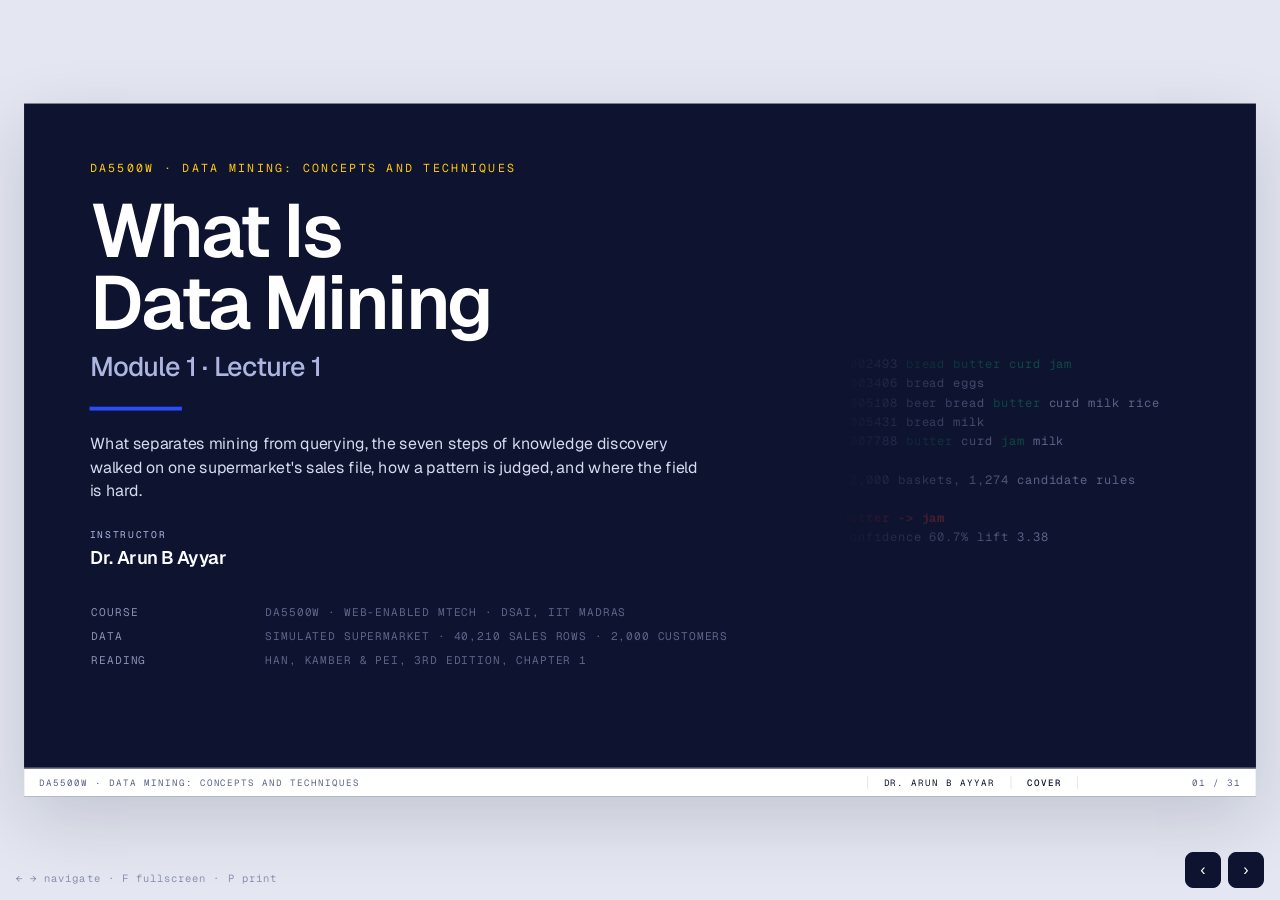
==== module1/module1_lecture1_what_is_data_mining.html @ 48069868 "DA5500W course site: landing page and Module 1 Lecture 1 (What is data mining)" ====
<!DOCTYPE html>
<html lang="en">
<head>
<meta charset="utf-8"/>
<meta name="viewport" content="width=device-width, initial-scale=1"/>
<title>DA5500W M1 L1: What Is Data Mining</title>
<link rel="preconnect" href="https://fonts.googleapis.com"/>
<link rel="preconnect" href="https://fonts.gstatic.com" crossorigin/>
<link href="https://fonts.googleapis.com/css2?family=Geist:wght@300..800&family=Geist+Mono:wght@400..700&display=swap" rel="stylesheet"/>
<style>
:root{
  --paper:#FFFFFF; --card:#FFFFFF; --ink:#0E1330; --soft:#5D6488;
  --line:#CED3E6; --hair:#E2E5F0; --surround:#E4E7F1;
  --code-bg:#0E1330; --code-ink:#D9E4E9;
  --t-cls:#2B4BFF; --t-qnt:#9B2C7E; --t-grp:#0E7A55; --t-anc:#A87900;
  --t-asr:#E8382D; --t-alt:#4B5A87; --t-dot:#6A4CA8; --t-ref:#0E7A55;
  --sw:1280px; --sh:720px;
  --mono:"JetBrains Mono",ui-monospace,SFMono-Regular,Menlo,Consolas,monospace;
  --disp:"Bricolage Grotesque","Public Sans",system-ui,sans-serif;
  --body:"Public Sans",system-ui,-apple-system,Segoe UI,sans-serif;
}
*{box-sizing:border-box;margin:0;padding:0}
/* ligatures OFF: a deck full of ->, =>, != and <= must show them as typed */
*,*::before,*::after{font-variant-ligatures:none;
  font-feature-settings:"liga" 0,"clig" 0,"calt" 0,"dlig" 0}
html,body{height:100%;background:var(--surround);overflow:hidden;
  font-family:var(--body);color:var(--ink);-webkit-font-smoothing:antialiased}
#stage{position:absolute;inset:0;display:flex;align-items:center;justify-content:center}
#deck{width:var(--sw);height:var(--sh);position:relative;transform-origin:center center;
  box-shadow:0 20px 70px rgba(0,0,0,.5)}
.slide{position:absolute;inset:0;background:var(--paper);padding:44px 58px 62px;
  display:none;flex-direction:column}
.slide.on{display:flex}
@media (prefers-reduced-motion:no-preference){
  .slide.on{animation:fi .22s ease}
  @keyframes fi{from{opacity:0;transform:translateY(4px)}to{opacity:1;transform:none}}
}
/* ---------- headings ---------- */
.eyebrow{font-family:var(--mono);font-size:11px;font-weight:500;letter-spacing:.17em;
  text-transform:uppercase;color:var(--soft);margin-bottom:9px;display:flex;gap:10px;align-items:center}
.eyebrow::after{content:"";flex:1;height:1px;background:var(--line)}
h1.t{font-family:var(--disp);font-weight:700;font-size:34px;line-height:1.1;
  letter-spacing:-.018em;margin-bottom:4px}
h1.t.sm{font-size:29px}
h1.t small{display:block;font-family:var(--body);font-weight:400;font-size:15px;
  color:var(--soft);letter-spacing:0;margin-top:6px;line-height:1.42}
h1.t small.tight{font-size:13.5px;line-height:1.4}
h2.s{font-family:var(--disp);font-weight:700;font-size:16px;letter-spacing:-.005em;margin-bottom:7px}
h2.s.xs{font-size:14px;margin-bottom:5px}
.body{font-size:14.5px;line-height:1.5}
.wrap{flex:1;min-height:0;margin-top:14px;display:flex;flex-direction:column;gap:12px}
.cols{display:grid;grid-template-columns:1fr 1fr;gap:20px;flex:1;min-height:0}
.cols.w6040{grid-template-columns:1.5fr 1fr}
.cols.w4060{grid-template-columns:1fr 1.5fr}
.cols.w7030{grid-template-columns:2.2fr 1fr}
.cols.w3070{grid-template-columns:1fr 2.2fr}
.cols3{display:grid;grid-template-columns:repeat(3,1fr);gap:14px}
.cols4{display:grid;grid-template-columns:repeat(4,1fr);gap:11px}
.colstack{display:flex;flex-direction:column;gap:10px;min-height:0}
ul.b{list-style:none;font-size:14px;line-height:1.46}
ul.b li{position:relative;padding-left:15px;margin-bottom:8px}
ul.b li::before{content:"";position:absolute;left:0;top:8px;width:6px;height:6px;
  background:var(--line);border:1px solid var(--soft)}
ul.b li strong{font-weight:600}
ul.b.sm{font-size:12.6px;line-height:1.44}
ul.b.sm li{margin-bottom:6px;padding-left:13px}
ul.b.sm li::before{top:7px;width:5px;height:5px}
ol.n{list-style:none;counter-reset:st;font-size:13px;line-height:1.45}
ol.n li{position:relative;padding-left:26px;margin-bottom:9px;counter-increment:st}
ol.n li::before{content:counter(st);position:absolute;left:0;top:1px;width:18px;height:18px;
  background:var(--ink);color:#fff;font-family:var(--mono);font-size:10px;
  display:flex;align-items:center;justify-content:center;border-radius:2px}
/* ---------- code ---------- */
pre.code{background:var(--code-bg);color:var(--code-ink);font-family:var(--mono);
  font-size:12.5px;line-height:1.55;padding:12px 14px;overflow:hidden;
  border-left:3px solid #2B4BFF;white-space:pre;tab-size:4}
pre.code.sm{font-size:11.5px;line-height:1.5}
pre.code.xs{font-size:10.5px;line-height:1.45}
pre.code.xxs{font-size:9.6px;line-height:1.4}
.out{background:var(--card);border:1px solid var(--hair);border-left:3px solid #8A90B0;
  font-family:var(--mono);font-size:11.5px;line-height:1.5;padding:10px 13px;
  white-space:pre;overflow:hidden;color:#1A2152}
.out.xs{font-size:10.3px;line-height:1.42}
.out.xxs{font-size:9.5px;line-height:1.38}
.outlbl{font-family:var(--mono);font-size:9.5px;letter-spacing:.15em;text-transform:uppercase;
  color:var(--soft);margin-bottom:4px}
/* text-transform:none is load-bearing — .outlbl and .eyebrow are uppercase,
   and an uppercased code token is a different token */
code.k{font-family:var(--mono);font-size:.94em;background:var(--card);
  border:1px solid var(--hair);padding:1px 5px;border-radius:2px;white-space:nowrap;
  text-transform:none}
/* python token colours, dark ground */
pre.code .py-kw{color:#8FB8FF}
pre.code .py-str{color:#B7E39B}
pre.code .py-cm{color:#6F8896;font-style:italic}
pre.code .py-fn{color:#F0C46B}
pre.code .py-num{color:#F58ACE}
pre.code .py-bi{color:#C0A6F5}
/* http token colours */
pre.code .h-mth{color:#F0C46B;font-weight:700}
pre.code .h-url{color:#E9F2F6}
pre.code .h-hdr{color:#6FB6F0}
pre.code .h-val{color:#B7E39B}
pre.code .h-ok{color:#55D6A2;font-weight:700}
pre.code .h-bad{color:#FF9090;font-weight:700}
pre.code .h-dim{color:#6F8896}
/* json token colours */
pre.code .j-key{color:#6FB6F0}
pre.code .j-str{color:#B7E39B}
pre.code .j-num{color:#F58ACE}
pre.code .j-pun{color:#8CA3AF}
/* light-ground variants for .out blocks */
.out .h-hdr{color:#2B4BFF;font-weight:500}
.out .h-ok{color:#0E7A55;font-weight:700}
.out .h-bad{color:#E8382D;font-weight:700}
.out .h-dim{color:#8A90B0}
.out .j-key{color:#2B4BFF}
.out .j-str{color:#0E7A55}
.out .j-num{color:#9B2C7E}
/* ---------- tables ---------- */
table.d{width:100%;border-collapse:collapse;font-size:12.5px;background:var(--card)}
table.d th,table.d td{border:1px solid var(--hair);padding:5.5px 9px;text-align:left;vertical-align:top}
table.d th{background:var(--ink);color:#fff;font-weight:600;font-size:10.5px;
  letter-spacing:.1em;text-transform:uppercase}
table.d td:first-child{font-family:var(--mono);white-space:nowrap}
table.d th.m,table.d td.m{font-family:var(--mono);text-align:right;white-space:nowrap}
table.d.sm{font-size:11.5px}
table.d.sm th,table.d.sm td{padding:4px 8px}
table.d.xs{font-size:10.6px}
table.d.xs th,table.d.xs td{padding:3.5px 7px}
table.d tr.hl td{background:#FDE9E7}
table.d.tight th,table.d.tight td{padding:2.4px 7px}
table.d.tight th{text-transform:none}
table.d.tight tr.tot td{font-weight:700}

table.d tr.ok td{background:#F3FBF7}
table.d tr.wr td{background:#FFF6D1}
table.d.free td:first-child{white-space:normal;font-family:var(--body)}
table.d td.m{font-family:var(--mono)}
table.d td.o{font-family:var(--mono);font-size:10.8px;color:#1A2152;white-space:nowrap}
table.d td.c{text-align:center;font-family:var(--mono)}
/* ---------- cards & callouts ---------- */
.card{background:var(--card);border:1px solid var(--hair);border-top:3px solid var(--ink);
  padding:11px 13px}
.card h3{font-family:var(--disp);font-size:14.5px;font-weight:700;margin-bottom:5px}
.card h3 .num{font-family:var(--mono);font-size:11px;color:var(--soft);margin-right:7px}
.card p{font-size:12.5px;line-height:1.45;color:#1A2152}
.card.sm{padding:9px 11px}
.card.sm h3{font-size:13px}
.card.sm p{font-size:11.6px;line-height:1.42}
.card.b{border-top-color:var(--t-cls)}
.card.g{border-top-color:var(--t-grp)}
.card.r{border-top-color:var(--t-asr)}
.card.o{border-top-color:var(--t-anc)}
.card.p{border-top-color:var(--t-qnt)}
.callout{background:var(--card);border:1px solid var(--hair);border-left:4px solid var(--t-cls);
  padding:10px 14px;font-size:13.5px;line-height:1.46}
.callout.sm{font-size:12.3px;padding:8px 12px;line-height:1.44}
.callout.warn{border-left-color:var(--t-anc);background:#FFF6D1}
.callout.bad{border-left-color:var(--t-asr);background:#FDE9E7}
.callout.good{border-left-color:var(--t-grp);background:#F3FBF7}
.callout b{font-weight:700}
.tag{display:inline-block;font-family:var(--mono);font-size:9.5px;letter-spacing:.13em;
  text-transform:uppercase;padding:2px 7px;border:1px solid currentColor;border-radius:2px;
  vertical-align:2px;margin-right:7px}
.tag.r{color:var(--t-asr)}.tag.g{color:var(--t-grp)}.tag.b{color:var(--t-cls)}
.tag.o{color:var(--t-anc)}.tag.p{color:var(--t-qnt)}
.jsbadge{font-family:var(--mono);font-size:9px;letter-spacing:.12em;text-transform:uppercase;
  background:var(--t-anc);color:#fff;padding:2px 6px;border-radius:2px}
.hit{background:#BFE3F2;border-radius:2px;padding:1px 0;
  box-shadow:0 1px 0 #12556F inset,0 -2px 0 #12556F inset}
.hit.bad{background:#F8D3D7;box-shadow:0 1px 0 #E8382D inset,0 -2px 0 #E8382D inset}
.hit.wrn{background:#FFF6D1;box-shadow:0 1px 0 #A87900 inset,0 -2px 0 #A87900 inset}
/* ---------- the route ladder (recurs in all four lectures) ---------- */
.ladder{display:grid;grid-template-columns:38px 1fr;gap:0 12px}
.ladder .rung{display:contents}
.ladder .num{font-family:var(--mono);font-size:11px;color:#fff;background:var(--soft);
  display:flex;align-items:center;justify-content:center;height:100%;border-radius:2px}
.ladder .num.on{background:var(--t-asr)}
.ladder .txt{background:var(--card);border:1px solid var(--hair);padding:8px 12px;margin-bottom:8px}
.ladder .txt.on{border-left:3px solid var(--t-asr);background:#FDE9E7}
.ladder .txt h4{font-family:var(--disp);font-size:13.5px;font-weight:700;margin-bottom:2px}
.ladder .txt p{font-size:11.8px;line-height:1.42;color:#1A2152}
/* ---------- motivation rows ---------- */
.mrow{display:grid;grid-template-columns:118px 1fr 250px;gap:13px;align-items:center;
  background:var(--card);border:1px solid var(--hair);border-left:3px solid var(--line);
  padding:9px 13px}
.mrow>.k{font-family:var(--mono);font-size:9.5px;letter-spacing:.13em;text-transform:uppercase;
  color:var(--soft);line-height:1.5}
.mrow>.v{font-family:var(--mono);font-size:10.4px;line-height:1.55;white-space:pre;
  overflow:hidden;color:#1A2152}
.mrow>.n{font-size:11.6px;line-height:1.4;color:#1A2152;border-left:1px solid var(--hair);
  padding-left:13px;align-self:stretch;display:grid;align-content:center}
.mrow>.n b{font-weight:700;color:var(--ink)}
/* ---------- request/response wire diagram ---------- */
.wire{display:grid;grid-template-columns:1fr 96px 1fr;align-items:center;gap:0}
.wire .box{background:var(--card);border:1px solid var(--hair);border-top:3px solid var(--ink);
  padding:10px 13px}
.wire .box h4{font-family:var(--disp);font-size:13px;font-weight:700;margin-bottom:4px}
.wire .arrows{display:flex;flex-direction:column;gap:16px;padding:0 6px}
.wire .ar{position:relative;height:2px;background:var(--t-cls)}
.wire .ar::after{content:"";position:absolute;right:-1px;top:-4px;border-left:8px solid var(--t-cls);
  border-top:5px solid transparent;border-bottom:5px solid transparent}
.wire .ar.back{background:var(--t-grp)}
.wire .ar.back::after{right:auto;left:-1px;border-left:none;border-right:8px solid var(--t-grp)}
.wire .ar b{position:absolute;left:50%;top:-17px;transform:translateX(-50%);
  font-family:var(--mono);font-size:9px;letter-spacing:.12em;text-transform:uppercase;
  color:var(--soft);white-space:nowrap;background:var(--paper);padding:0 5px}
/* ---------- widget: request inspector ---------- */
.insp{display:grid;grid-template-columns:250px 1fr;gap:14px;flex:1;min-height:0}
.insp .ctl{display:flex;flex-direction:column;gap:7px;min-height:0;overflow:auto}
.insp .ctl .hdr{font-family:var(--mono);font-size:9.5px;letter-spacing:.14em;
  text-transform:uppercase;color:var(--soft);margin-top:4px}
.tgl{display:flex;align-items:flex-start;gap:8px;background:var(--card);border:1px solid var(--hair);
  padding:6px 9px;cursor:pointer;font-size:11.5px;line-height:1.35}
.tgl:hover{background:#E8ECFF}
.tgl input{margin-top:2px;accent-color:var(--t-cls);flex:none}
.tgl b{font-family:var(--mono);font-size:11px;font-weight:500;display:block}
.tgl i{font-style:normal;color:var(--soft);font-size:10.4px;display:block;line-height:1.3}
.tgl.on{border-left:3px solid var(--t-grp)}
.insp .res{display:flex;flex-direction:column;gap:9px;min-height:0}
#wire{flex:none}
#verdict{flex:none;background:var(--card);border:1px solid var(--hair);
  border-left:4px solid var(--soft);padding:11px 14px;font-size:12.6px;line-height:1.46}
#verdict.ok{border-left-color:var(--t-grp);background:#F3FBF7}
#verdict.bad{border-left-color:var(--t-asr);background:#FDE9E7}
#verdict .st{font-family:var(--mono);font-size:22px;font-weight:700;letter-spacing:-.01em;
  display:block;margin-bottom:5px}
#verdict.ok .st{color:var(--t-grp)}
#verdict.bad .st{color:var(--t-asr)}
#verdict .why{color:#1A2152}
#verdict .why em{font-style:normal;font-family:var(--mono);font-size:11.6px;color:var(--ink)}
/* ---------- cover ---------- */
.cover{justify-content:center;padding:0 68px 70px}
.cover .kicker{font-family:var(--mono);font-size:12px;letter-spacing:.22em;text-transform:uppercase;
  color:var(--t-asr);margin-bottom:20px}
.cover h1{font-family:var(--disp);font-weight:800;font-size:78px;line-height:.96;
  letter-spacing:-.035em}
.cover .pt{font-family:var(--disp);font-weight:700;font-size:28px;color:var(--soft);
  letter-spacing:-.02em;margin-top:10px}
.cover .rule{width:96px;height:4px;background:var(--ink);margin:24px 0 22px}
.cover .sub{font-size:16.5px;color:#1A2152;max-width:640px;line-height:1.5}
.cover .by{margin-top:26px;font-family:var(--disp);font-weight:700;font-size:19px;
  color:var(--ink);letter-spacing:-.01em}
.cover .by span{display:block;font-family:var(--mono);font-size:10px;font-weight:400;
  letter-spacing:.2em;text-transform:uppercase;color:#8A90B0;margin-bottom:5px}
.meta{margin-top:30px;font-family:var(--mono);font-size:11.5px;color:var(--soft)}
.meta td{padding:4px 40px 4px 0;text-transform:uppercase;letter-spacing:.1em}
.meta td:first-child{color:#8A90B0}
.coverpat{position:absolute;right:0;top:0;bottom:0;width:430px;overflow:hidden;
  display:flex;flex-direction:column;justify-content:center;gap:3px;opacity:.45;
  -webkit-mask-image:linear-gradient(90deg,transparent,#000 45%);
  mask-image:linear-gradient(90deg,transparent,#000 45%)}
.coverpat div{font-family:var(--mono);font-size:12.5px;white-space:nowrap;letter-spacing:.02em}
.coverpat .h-mth{color:var(--t-anc);font-weight:700}
.coverpat .h-hdr{color:var(--t-cls)}
.coverpat .h-val{color:var(--t-grp)}
.coverpat .h-bad{color:var(--t-asr);font-weight:700}
.coverpat .h-dim{color:#9AA3CC}
/* ---------- embedded demo ---------- */
.demo-frame{flex:1;width:100%;min-height:0;display:block;border:1px solid var(--line);
  background:var(--paper)}
.demo-link{font-family:var(--mono);font-size:10.5px;letter-spacing:.06em;color:var(--t-cls);
  text-decoration:none;border-bottom:1px solid currentColor;margin-left:8px;white-space:nowrap}
/* ---------- rail ---------- */
.rail{position:absolute;left:0;right:0;bottom:0;height:30px;background:var(--card);
  border-top:1.5px solid var(--ink);display:flex;align-items:center;
  font-family:var(--mono);font-size:9.5px;letter-spacing:.13em;text-transform:uppercase;
  color:var(--soft)}
.rail .a{padding:0 16px;flex:1}
.rail .n{padding:0 16px;border-left:1px solid var(--hair);color:var(--ink);white-space:nowrap}
.rail .b{padding:0 16px;border-left:1px solid var(--hair);color:var(--ink);font-weight:500;
  max-width:340px;overflow:hidden;white-space:nowrap;text-overflow:ellipsis}
.rail .c{padding:0 16px;border-left:1px solid var(--hair);width:186px;text-align:right;
  white-space:nowrap}
#pbar{position:absolute;left:0;top:0;height:3px;background:var(--t-asr);z-index:20;transition:width .2s}
/* ---------- nav ---------- */
#nav{position:fixed;right:16px;bottom:12px;display:flex;gap:7px;z-index:40}
#nav button{width:36px;height:36px;border:1px solid #46606E;background:#1B2E39;color:#CFDDE3;
  font-size:16px;cursor:pointer;border-radius:3px}
#nav button:hover{background:#26414F}
#nav button:focus-visible{outline:2px solid #fff;outline-offset:2px}
#hint{position:fixed;left:16px;bottom:15px;color:#6D8593;font-family:var(--mono);
  font-size:10.5px;letter-spacing:.1em;z-index:40}
@media print{
  html,body{background:#fff;overflow:visible}
  #stage{position:static;display:block}
  #deck{width:auto;height:auto;transform:none!important;box-shadow:none}
  .slide{display:flex!important;position:relative;width:1280px;height:720px;page-break-after:always}
  #nav,#hint,#pbar{display:none}
}
</style>
<style>
/* ================= additions for the Data Cleaning series =================
   Vocabulary specific to this module. Everything above is the shared theme,
   copied verbatim from the Data Collection decks.                          */

/* ---------- the spine: symptom -> mechanisms -> what it permits ---------- */
.spine{display:grid;grid-template-columns:150px 1fr 1fr;gap:0 12px;align-items:stretch}
.spine .hd{font-family:var(--mono);font-size:9.3px;letter-spacing:.14em;text-transform:uppercase;
  color:var(--soft);padding-bottom:5px;border-bottom:1px solid var(--line);margin-bottom:8px}
.spine .sym{background:var(--ink);color:#fff;padding:8px 11px;margin-bottom:7px;
  display:flex;flex-direction:column;justify-content:center}
.spine .sym b{font-family:var(--disp);font-size:13.5px;font-weight:700;display:block;line-height:1.15}
.spine .sym i{font-style:normal;font-family:var(--mono);font-size:9px;letter-spacing:.13em;
  text-transform:uppercase;color:#9BB4C0;margin-top:3px}
.spine .mid,.spine .rgt{background:var(--card);border:1px solid var(--hair);padding:8px 11px;
  margin-bottom:7px;font-size:11.7px;line-height:1.4;color:#1A2152;display:flex;align-items:center}
.spine .rgt{border-left:3px solid var(--t-grp)}
.spine .mid{border-left:3px solid var(--t-anc)}
.spine .now .sym{background:var(--t-asr)}
.spine .now .mid,.spine .now .rgt{background:#FDE9E7}
.spine b.q{font-weight:700;color:var(--ink)}

/* ---------- three-mechanism cards ---------- */
.mech{display:grid;grid-template-columns:repeat(3,1fr);gap:13px;flex:1;min-height:0}
.mech .m{background:var(--card);border:1px solid var(--hair);border-top:3px solid var(--ink);
  padding:11px 13px;display:flex;flex-direction:column;gap:7px;min-height:0}
.mech .m.a{border-top-color:var(--t-grp)}
.mech .m.b{border-top-color:var(--t-anc)}
.mech .m.c{border-top-color:var(--t-asr)}
.mech .m h3{font-family:var(--disp);font-size:15px;font-weight:700;line-height:1.1}
.mech .m h3 span{display:block;font-family:var(--mono);font-size:9.2px;font-weight:400;
  letter-spacing:.13em;text-transform:uppercase;color:var(--soft);margin-bottom:3px}
.mech .m .def{font-size:12.2px;line-height:1.42;color:#1A2152}
.mech .m .def b{font-weight:700;color:var(--ink)}
.mech .m .ex{font-size:11.4px;line-height:1.4;color:var(--soft);border-top:1px solid var(--hair);
  padding-top:6px;margin-top:auto}
.mech .m .ex b{font-family:var(--mono);font-size:9px;letter-spacing:.13em;text-transform:uppercase;
  color:var(--soft);display:block;margin-bottom:3px}

/* ---------- figures (inline SVG, no image files) ---------- */
.fig{background:var(--card);border:1px solid var(--hair);padding:10px 12px 8px;
  display:flex;flex-direction:column;min-height:0}
.fig .cap{font-family:var(--mono);font-size:9.3px;letter-spacing:.12em;text-transform:uppercase;
  color:var(--soft);margin-bottom:7px}
.fig .rd{font-size:11.6px;line-height:1.4;color:#1A2152;margin-top:7px;
  border-top:1px solid var(--hair);padding-top:6px}
.fig .rd b{font-weight:700;color:var(--ink)}
.fig svg{display:block;max-height:100%}
.fig .rd{margin-top:auto}

/* ---------- the cleaning log ---------- */
table.log{width:100%;border-collapse:collapse;font-size:11.6px;background:var(--card)}
table.log th,table.log td{border:1px solid var(--hair);padding:5px 9px;text-align:left;
  vertical-align:top;line-height:1.38}
table.log th{background:var(--ink);color:#fff;font-weight:600;font-size:10px;
  letter-spacing:.1em;text-transform:uppercase}
table.log td:nth-child(1){font-family:var(--mono);font-size:10.6px;white-space:nowrap;color:#1A2152}
table.log td:nth-child(4){font-style:italic;color:var(--soft)}
table.log td.n{font-family:var(--mono);text-align:right;white-space:nowrap}

/* ---------- the missingness lab (slides 6, 23 and 35) ---------- */
.lab{display:grid;grid-template-columns:1.62fr 1fr;gap:15px;flex:1;min-height:0}
.lab .plot{background:var(--card);border:1px solid var(--hair);padding:9px 11px 7px;
  display:flex;flex-direction:column;min-height:0}
.lab .plot svg{flex:1;min-height:0;display:block}
.plotnote{font-size:10.6px;color:var(--soft);line-height:1.35;margin-top:5px;
  border-top:1px solid var(--hair);padding-top:5px}
.plotnote b{color:var(--ink)}
.seg{display:flex;gap:6px;flex:none;margin-bottom:7px}
.seg button{font-family:var(--mono);font-size:11px;letter-spacing:.09em;padding:5px 13px;
  border:1px solid var(--line);background:var(--paper);color:var(--soft);cursor:pointer;
  border-radius:2px;transition:background .15s,color .15s,border-color .15s}
.seg button:hover{background:#E2EBF0;color:var(--ink)}
.seg button.on{background:var(--ink);color:#fff;border-color:var(--ink);font-weight:700}
.seg button.alt{margin-left:auto;font-size:10.4px;letter-spacing:.12em}
.seg button:focus-visible{outline:2px solid var(--t-cls);outline-offset:1px}
.meanbox{background:var(--card);border:1px solid var(--hair);padding:8px 10px;flex:none}
.meanbox svg{display:block;width:100%}
.pt{transition:fill .28s ease,stroke .28s ease,opacity .28s ease}
g.knobpt{transition:transform .45s cubic-bezier(.4,0,.2,1)}
@media (prefers-reduced-motion:reduce){g.knobpt{transition:none}}

/* ---------- fill: let a short column spread over the stage instead of
   piling its cards at the top. Cards grow and centre their own text; callouts,
   tables and code keep their natural height.                                 */
.colstack.fill{gap:12px}
.colstack.fill > .card{flex:1 1 0;display:flex;flex-direction:column;justify-content:center}
.colstack.fill > .callout,.colstack.fill > table,.colstack.fill > pre,
.colstack.fill > .out,.colstack.fill > .outlbl,.colstack.fill > h2{flex:0 0 auto}

/* ---------- roomy: table-dominant slides that would otherwise underfill ---------- */
table.d.roomy td,table.d.roomy th{padding:19px 10px}
table.d.roomy.tall td,table.d.roomy.tall th{padding:27px 10px}
table.log.roomy td,table.log.roomy th{padding:17px 10px}
.spine.roomy .sym,.spine.roomy .mid,.spine.roomy .rgt{padding:24px 12px;margin-bottom:10px}

/* ---------- cover ornament: a wall of raw cells ---------- */
.coverpat .c-miss{color:var(--t-asr);font-weight:700}
.coverpat .c-val{color:var(--t-grp)}
.coverpat .c-dim{color:#9AA3CC}
.coverpat .c-hdr{color:var(--t-cls);font-weight:700}

/* ---------- intuition-slide reveals: the figure arrives in the order the
   lecturer speaks it, so the picture is not finished before the sentence is. */
@media (prefers-reduced-motion:no-preference){
  .slide.on .fig svg .hi{animation:hifade .55s ease .15s both}
  .slide.on .fig svg .mk{animation:hifade .5s ease both}
  .slide.on .fig svg .mk0{animation-delay:.55s}
  .slide.on .fig svg .mk1{animation-delay:.95s}
  .slide.on .fig svg .drawline{stroke-dasharray:900;stroke-dashoffset:900;
    animation:drawin 1.15s .25s ease-out forwards}
  @keyframes hifade{from{opacity:0}to{opacity:1}}
  @keyframes drawin{to{stroke-dashoffset:0}}
}

.fig .expl{margin-top:auto;padding:12px 16px}
.fig .expl p + p{margin-top:6px}
/* ---------- staged builds: on a slide marked .build, one arrow press
   reveals one more [data-at] piece before the deck moves to the next slide.
   The lecturer speaks a term, then presses once, and that term appears. */
.slide.build [data-at]{opacity:0}
.slide.build [data-at].shown{opacity:1}
@media (prefers-reduced-motion:no-preference){
  .slide.build [data-at]{transition:opacity .34s ease}
}
.bld{position:absolute;right:58px;bottom:38px;display:flex;gap:5px;z-index:3}
.bld i{width:17px;height:3px;background:var(--line);border-radius:2px;display:block;
  transition:background .25s ease}
.bld i.on{background:var(--t-asr)}
</style>

<style>
/* deck additions */
.seg{flex-wrap:wrap}
.seg button{text-transform:none}
.wctl{display:flex;gap:12px;align-items:stretch;flex-wrap:wrap}
.wctl .out{padding:6px 10px}
.wctl label.rg{display:flex;flex-direction:column;justify-content:center;gap:3px;font-family:var(--mono);
  font-size:10px;letter-spacing:.1em;color:var(--soft);min-width:230px}
.wctl label.rg b{color:var(--ink);font-size:12px;letter-spacing:0}
input[type=range]{width:100%;accent-color:#E8382D}
.wbtn{font-family:var(--mono);font-size:11px;padding:5px 16px;border:1px solid var(--ink);background:var(--ink);
  color:#fff;cursor:pointer;border-radius:2px;min-width:74px}
.kv{display:grid;grid-template-columns:repeat(4,1fr);gap:10px}
.kv .lf{font-family:var(--mono);font-size:24px;font-weight:700;padding:8px 12px;background:var(--card);
  border:1px solid var(--hair);border-left:4px solid var(--soft);line-height:1.2}
.kv .lf small{display:block;font-size:10px;letter-spacing:.1em;text-transform:uppercase;color:var(--soft);font-weight:500}
.kv .lf.bad{color:#E8382D;border-left-color:#E8382D}.kv .lf.ok{color:#0E7A55;border-left-color:#0E7A55}
.kv .lf.b{color:#2B4BFF;border-left-color:#2B4BFF}
.kv.k3{grid-template-columns:repeat(3,1fr)}
ul.b.lg{font-size:15px;line-height:1.5}
ul.b.lg li{margin-bottom:11px}
table.d td.r,table.d th.r{text-align:right;font-family:var(--mono);white-space:nowrap}
table.d tr.best td{background:#F3FBF7;font-weight:700}
.cols.nat{flex:none}
.wctl .jsbadge{align-self:center}
.card.big{padding:14px 16px}
.card.big h3{font-size:16.5px;margin-bottom:8px}
.card.big p{font-size:13.6px;line-height:1.55}
.refs{font-size:12.5px;line-height:1.5}
.refs p{margin-bottom:8px;padding-left:16px;text-indent:-16px}

.cols3{display:grid;grid-template-columns:repeat(3,minmax(0,1fr));gap:12px}
.poll{display:flex;flex-direction:column;gap:8px}
.poll .q{display:grid;grid-template-columns:1fr 150px;gap:10px;align-items:stretch}
.poll .q .s{background:var(--card);border:1px solid var(--hair);border-left:4px solid var(--soft);padding:9px 13px;
  font-size:14px;line-height:1.4;border-radius:8px}
.poll .q .s small{display:block;font-size:12px;color:var(--soft);margin-top:3px;min-height:17px}
.poll .q .btns{display:flex;gap:6px}
.poll .q button{flex:1;font-family:var(--mono);font-size:11px;border:1px solid var(--line);background:var(--card);
  cursor:pointer;border-radius:8px;color:var(--ink)}
.poll .q button:hover{border-color:var(--ink)}
.poll .q.right .s{border-left-color:#0E7A55;background:#F3FBF7}
.poll .q.wrong .s{border-left-color:#E8382D;background:#FDE9E7}
.poll .q button.sel{background:var(--ink);color:#fff;border-color:var(--ink)}
#rw-tab table td{vertical-align:top}
#rw-tab{min-height:236px}
.wctl label.rg.nar{min-width:190px;flex:1}
.big3{display:grid;grid-template-columns:repeat(3,1fr);gap:12px}

/* theme: masterclass */
:root{--mono:"Geist Mono",ui-monospace,SFMono-Regular,Menlo,Consolas,monospace;
  --disp:"Geist",system-ui,-apple-system,"Segoe UI",Helvetica,Arial,sans-serif;
  --body:"Geist",system-ui,-apple-system,"Segoe UI",Helvetica,Arial,sans-serif}
body{font-feature-settings:"ss01","liga" 0,"calt" 0}
#deck{box-shadow:0 24px 70px rgba(14,19,48,.16)}
h1.t{font-weight:600;letter-spacing:-.028em}
h2.s{font-weight:600}
.eyebrow{color:#2B4BFF}
.eyebrow::after{background:#E2E5F0}
#pbar{background:#2B4BFF}
.card,.fig,.out{border-radius:8px}
pre.code{border-radius:8px;border-left:0}
/* cover: navy ground, as on the masterclass decks */
.slide.cover{background:#0E1330;color:#fff}
.cover h1{font-weight:600;letter-spacing:-.035em;color:#fff}
.cover .kicker{color:#FFC800}
.cover .pt{color:#AEB6E0;font-weight:500}
.cover .rule{background:#2B4BFF}
.cover .sub{color:#D5D9EE}
.cover .by{color:#fff;font-weight:600}
.cover .by span{color:#AEB6E0}
.coverpat{opacity:.55}
#nav button{background:#0E1330;border-color:#0E1330;color:#fff;border-radius:8px}
#nav button:hover{background:#2B4BFF}
#nav button:focus-visible{outline-color:#2B4BFF}
#hint{color:#8A90B0}
</style>
</head>
<body>
<div id="stage"><div id="deck">
<div id="pbar"></div>

<section class="slide cover" data-sec="Cover">
  <div class="coverpat">
    <div><span class="h-dim">T002493  </span><span class="h-val">bread butter curd jam</span></div>
    <div><span class="h-dim">T003406  bread eggs</span></div>
    <div><span class="h-dim">T005108  beer bread </span><span class="h-val">butter</span><span class="h-dim"> curd milk rice</span></div>
    <div><span class="h-dim">T005431  bread milk</span></div>
    <div><span class="h-dim">T007788  </span><span class="h-val">butter</span><span class="h-dim"> curd </span><span class="h-val">jam</span><span class="h-dim"> milk</span></div>
    <div>&#160;</div>
    <div><span class="h-dim">12,000 baskets, 1,274 candidate rules</span></div>
    <div>&#160;</div>
    <div><span class="h-bad">butter -&gt; jam</span></div>
    <div><span class="h-dim">confidence 60.7%   lift 3.38</span></div>
  </div>
  <div class="kicker">DA5500W &#183; Data Mining: Concepts and Techniques</div>
  <h1>What Is<br/>Data Mining</h1>
  <div class="pt">Module 1 &#183; Lecture 1</div>
  <div class="rule"></div>
  <p class="sub">What separates mining from querying, the seven steps of knowledge discovery walked on one supermarket's
  sales file, how a pattern is judged, and where the field is hard.</p>
  <div class="by"><span>Instructor</span>Dr. Arun B Ayyar</div>
  <table class="meta">
    <tr><td>Course</td><td>DA5500W &#183; Web-enabled MTech &#183; DSAI, IIT Madras</td></tr>
    <tr><td>Data</td><td>simulated supermarket &#183; 40,210 sales rows &#183; 2,000 customers</td></tr>
    <tr><td>Reading</td><td>Han, Kamber &amp; Pei, 3rd edition, chapter 1</td></tr>
  </table>
</section>

<section class="slide" data-sec="Course">
  <div class="eyebrow">Course</div>
  <h1 class="t">Course plan and assessment
    <small>Eight modules follow a data mining project from collecting the data to presenting what was found.</small></h1>
  <div class="wrap" style="zoom:1.5">
<div class="fig"><div class="cap">DA5500W &#183; two lectures a week, online, 90 minutes each</div><svg viewBox="0 0 1120 182" width="100%" preserveAspectRatio="xMidYMin meet" role="img" aria-label="The eight modules of DA5500W"><rect x="0.0" y="0.0" width="271.0" height="84.0" fill="#FFFFFF" stroke="#E2E5F0" stroke-width="1" /><rect x="0.0" y="0.0" width="271.0" height="4.0" fill="#E8382D" stroke="none" stroke-width="1" /><text x="14.0" y="33.0" font-family="Geist Mono,ui-monospace,monospace" font-size="10.5" fill="#E8382D" text-anchor="start" font-weight="600" >module 1</text><text x="14.0" y="53.0" font-family="Geist,system-ui,sans-serif" font-size="14" fill="#0E1330" text-anchor="start" font-weight="700" >Introduction and data types</text><text x="14.0" y="71.0" font-family="Geist Mono,ui-monospace,monospace" font-size="11" fill="#5D6488" text-anchor="start" font-weight="400" >this week</text><rect x="283.0" y="0.0" width="271.0" height="84.0" fill="#FFFFFF" stroke="#E2E5F0" stroke-width="1" /><rect x="283.0" y="0.0" width="271.0" height="4.0" fill="#0E1330" stroke="none" stroke-width="1" /><text x="297.0" y="33.0" font-family="Geist Mono,ui-monospace,monospace" font-size="10.5" fill="#5D6488" text-anchor="start" font-weight="600" >module 2</text><text x="297.0" y="53.0" font-family="Geist,system-ui,sans-serif" font-size="14" fill="#0E1330" text-anchor="start" font-weight="700" >Data scraping and collection</text><text x="297.0" y="71.0" font-family="Geist Mono,ui-monospace,monospace" font-size="11" fill="#5D6488" text-anchor="start" font-weight="400" >APIs, HTML, Selenium</text><rect x="566.0" y="0.0" width="271.0" height="84.0" fill="#FFFFFF" stroke="#E2E5F0" stroke-width="1" /><rect x="566.0" y="0.0" width="271.0" height="4.0" fill="#0E1330" stroke="none" stroke-width="1" /><text x="580.0" y="33.0" font-family="Geist Mono,ui-monospace,monospace" font-size="10.5" fill="#5D6488" text-anchor="start" font-weight="600" >module 3</text><text x="580.0" y="53.0" font-family="Geist,system-ui,sans-serif" font-size="14" fill="#0E1330" text-anchor="start" font-weight="700" >Understanding data</text><text x="580.0" y="71.0" font-family="Geist Mono,ui-monospace,monospace" font-size="11" fill="#5D6488" text-anchor="start" font-weight="400" >statistics and charts</text><rect x="849.0" y="0.0" width="271.0" height="84.0" fill="#FFFFFF" stroke="#E2E5F0" stroke-width="1" /><rect x="849.0" y="0.0" width="271.0" height="4.0" fill="#0E1330" stroke="none" stroke-width="1" /><text x="863.0" y="33.0" font-family="Geist Mono,ui-monospace,monospace" font-size="10.5" fill="#5D6488" text-anchor="start" font-weight="600" >module 4</text><text x="863.0" y="53.0" font-family="Geist,system-ui,sans-serif" font-size="14" fill="#0E1330" text-anchor="start" font-weight="700" >Cleaning and integration</text><text x="863.0" y="71.0" font-family="Geist Mono,ui-monospace,monospace" font-size="11" fill="#5D6488" text-anchor="start" font-weight="400" >missing values, outliers, duplicates</text><rect x="0.0" y="96.0" width="271.0" height="84.0" fill="#FFFFFF" stroke="#E2E5F0" stroke-width="1" /><rect x="0.0" y="96.0" width="271.0" height="4.0" fill="#0E1330" stroke="none" stroke-width="1" /><text x="14.0" y="129.0" font-family="Geist Mono,ui-monospace,monospace" font-size="10.5" fill="#5D6488" text-anchor="start" font-weight="600" >module 5</text><text x="14.0" y="149.0" font-family="Geist,system-ui,sans-serif" font-size="14" fill="#0E1330" text-anchor="start" font-weight="700" >Reduction and transformation</text><text x="14.0" y="167.0" font-family="Geist Mono,ui-monospace,monospace" font-size="11" fill="#5D6488" text-anchor="start" font-weight="400" >PCA, wavelets, normalisation</text><rect x="283.0" y="96.0" width="271.0" height="84.0" fill="#FFFFFF" stroke="#E2E5F0" stroke-width="1" /><rect x="283.0" y="96.0" width="271.0" height="4.0" fill="#0E1330" stroke="none" stroke-width="1" /><text x="297.0" y="129.0" font-family="Geist Mono,ui-monospace,monospace" font-size="10.5" fill="#5D6488" text-anchor="start" font-weight="600" >module 6</text><text x="297.0" y="149.0" font-family="Geist,system-ui,sans-serif" font-size="14" fill="#0E1330" text-anchor="start" font-weight="700" >Advanced visualisation</text><text x="297.0" y="167.0" font-family="Geist Mono,ui-monospace,monospace" font-size="11" fill="#5D6488" text-anchor="start" font-weight="400" >dashboards, perception</text><rect x="566.0" y="96.0" width="271.0" height="84.0" fill="#FFFFFF" stroke="#E2E5F0" stroke-width="1" /><rect x="566.0" y="96.0" width="271.0" height="4.0" fill="#0E1330" stroke="none" stroke-width="1" /><text x="580.0" y="129.0" font-family="Geist Mono,ui-monospace,monospace" font-size="10.5" fill="#5D6488" text-anchor="start" font-weight="600" >module 7</text><text x="580.0" y="149.0" font-family="Geist,system-ui,sans-serif" font-size="14" fill="#0E1330" text-anchor="start" font-weight="700" >Data warehousing and OLAP</text><text x="580.0" y="167.0" font-family="Geist Mono,ui-monospace,monospace" font-size="11" fill="#5D6488" text-anchor="start" font-weight="400" >star schema, data cubes</text><rect x="849.0" y="96.0" width="271.0" height="84.0" fill="#FFFFFF" stroke="#E2E5F0" stroke-width="1" /><rect x="849.0" y="96.0" width="271.0" height="4.0" fill="#0E1330" stroke="none" stroke-width="1" /><text x="863.0" y="129.0" font-family="Geist Mono,ui-monospace,monospace" font-size="10.5" fill="#5D6488" text-anchor="start" font-weight="600" >module 8</text><text x="863.0" y="149.0" font-family="Geist,system-ui,sans-serif" font-size="14" fill="#0E1330" text-anchor="start" font-weight="700" >Clustering and outlier detection</text><text x="863.0" y="167.0" font-family="Geist Mono,ui-monospace,monospace" font-size="11" fill="#5D6488" text-anchor="start" font-weight="400" >and research trends</text></svg></div><div class="kv"><div class="lf "><small>mid-semester exam</small>30</div><div class="lf "><small>end-semester exam</small>40</div><div class="lf "><small>assignments 1, 2 and 3</small>30</div><div class="lf b"><small>total</small>100</div></div><div class="callout sm"><b>Instructors.</b> Dr. Arun B Ayyar and Sam Mathew. The textbook is Han, Kamber and Pei, <i>Data Mining: Concepts and Techniques</i>, 3rd edition.</div>
  </div>
</section>

<section class="slide" data-sec="Definition">
  <div class="eyebrow">Definition &#183; Concept</div>
  <h1 class="t">Concept
    <small>Data mining is the extraction of patterns from large data that are non-trivial, previously unknown and potentially useful.</small></h1>
  <div class="wrap" style="zoom:1.5">
<div class="fig"><div class="cap">the same supermarket file, used two ways</div><svg viewBox="0 0 1120 220" width="100%" preserveAspectRatio="xMidYMin meet" role="img" aria-label="A query answers a stated question; mining returns a pattern that was not asked for by name"><text x="0.0" y="14.0" font-family="Geist Mono,ui-monospace,monospace" font-size="11" fill="#5D6488" text-anchor="start" font-weight="600" >query</text><rect x="0.0" y="24.0" width="300.0" height="70.0" fill="#FFFFFF" stroke="#E2E5F0" stroke-width="1" /><rect x="0.0" y="24.0" width="300.0" height="4.0" fill="#4B5A87" stroke="none" stroke-width="1" /><text x="150.0" y="56.0" font-family="Geist,system-ui,sans-serif" font-size="13.5" fill="#0E1330" text-anchor="middle" font-weight="700" >a question you can write</text><text x="150.0" y="74.0" font-family="Geist Mono,ui-monospace,monospace" font-size="10.5" fill="#5D6488" text-anchor="middle" font-weight="400" >which baskets had butter?</text><line x1="300.0" y1="59.0" x2="390.0" y2="59.0" stroke="#5D6488" stroke-width="1.6" /><path d="M396.0,59.0 L388.0,55.0 L388.0,63.0 z" fill="#5D6488"/><rect x="400.0" y="24.0" width="320.0" height="70.0" fill="#FFFFFF" stroke="#E2E5F0" stroke-width="1" /><rect x="400.0" y="24.0" width="320.0" height="4.0" fill="#4B5A87" stroke="none" stroke-width="1" /><text x="560.0" y="56.0" font-family="Geist,system-ui,sans-serif" font-size="13.5" fill="#0E1330" text-anchor="middle" font-weight="700" >the database looks it up</text><text x="560.0" y="74.0" font-family="Geist Mono,ui-monospace,monospace" font-size="10.5" fill="#5D6488" text-anchor="middle" font-weight="400" >SELECT ... WHERE item = &#x27;butter&#x27;</text><line x1="720.0" y1="59.0" x2="810.0" y2="59.0" stroke="#5D6488" stroke-width="1.6" /><path d="M816.0,59.0 L808.0,55.0 L808.0,63.0 z" fill="#5D6488"/><rect x="820.0" y="24.0" width="300.0" height="70.0" fill="#FFFFFF" stroke="#E2E5F0" stroke-width="1" /><rect x="820.0" y="24.0" width="300.0" height="4.0" fill="#4B5A87" stroke="none" stroke-width="1" /><text x="970.0" y="56.0" font-family="Geist,system-ui,sans-serif" font-size="13.5" fill="#0E1330" text-anchor="middle" font-weight="700" >the answer</text><text x="970.0" y="74.0" font-family="Geist Mono,ui-monospace,monospace" font-size="10.5" fill="#5D6488" text-anchor="middle" font-weight="400" >1,889 baskets</text><text x="0.0" y="134.0" font-family="Geist Mono,ui-monospace,monospace" font-size="11" fill="#E8382D" text-anchor="start" font-weight="600" >mining</text><rect x="0.0" y="144.0" width="300.0" height="70.0" fill="#FFFFFF" stroke="#E2E5F0" stroke-width="1" /><rect x="0.0" y="144.0" width="300.0" height="4.0" fill="#E8382D" stroke="none" stroke-width="1" /><text x="150.0" y="176.0" font-family="Geist,system-ui,sans-serif" font-size="13.5" fill="#0E1330" text-anchor="middle" font-weight="700" >the data</text><text x="150.0" y="194.0" font-family="Geist Mono,ui-monospace,monospace" font-size="10.5" fill="#5D6488" text-anchor="middle" font-weight="400" >12,000 baskets, 14 items</text><line x1="300.0" y1="179.0" x2="390.0" y2="179.0" stroke="#5D6488" stroke-width="1.6" /><path d="M396.0,179.0 L388.0,175.0 L388.0,183.0 z" fill="#5D6488"/><rect x="400.0" y="144.0" width="320.0" height="70.0" fill="#FFFFFF" stroke="#E2E5F0" stroke-width="1" /><rect x="400.0" y="144.0" width="320.0" height="4.0" fill="#E8382D" stroke="none" stroke-width="1" /><text x="560.0" y="176.0" font-family="Geist,system-ui,sans-serif" font-size="13.5" fill="#0E1330" text-anchor="middle" font-weight="700" >a search over patterns</text><text x="560.0" y="194.0" font-family="Geist Mono,ui-monospace,monospace" font-size="10.5" fill="#5D6488" text-anchor="middle" font-weight="400" >1,274 candidate rules scored</text><line x1="720.0" y1="179.0" x2="810.0" y2="179.0" stroke="#5D6488" stroke-width="1.6" /><path d="M816.0,179.0 L808.0,175.0 L808.0,183.0 z" fill="#5D6488"/><rect x="820.0" y="144.0" width="300.0" height="70.0" fill="#FFFFFF" stroke="#E2E5F0" stroke-width="1" /><rect x="820.0" y="144.0" width="300.0" height="4.0" fill="#E8382D" stroke="none" stroke-width="1" /><text x="970.0" y="176.0" font-family="Geist,system-ui,sans-serif" font-size="13.5" fill="#0E1330" text-anchor="middle" font-weight="700" >a pattern</text><text x="970.0" y="194.0" font-family="Geist Mono,ui-monospace,monospace" font-size="10.5" fill="#5D6488" text-anchor="middle" font-weight="400" >butter and jam go together</text></svg></div><div class="cols3"><div class="card sm"><h3>Non-trivial</h3><p>The result needs a search or a model. A look-up or a single sum does not count.</p></div><div class="card sm g"><h3>Previously unknown</h3><p>The pattern was not written into the question. The analyst asked what goes together and did not name butter or jam.</p></div><div class="card sm o"><h3>Potentially useful</h3><p>Somebody can act on it: a shelf plan, a credit decision, a maintenance visit.</p></div></div>
  </div>
</section>

<section class="slide" data-sec="Definition">
  <div class="eyebrow">Definition &#183; Example</div>
  <h1 class="t">Example
    <small>One file of 40,210 sales rows from a simulated supermarket, 1 January to 30 June 2026, read by a query and by a mining run.</small></h1>
  <div class="wrap" style="zoom:1.34">
<div class="outlbl">sales.csv, first six rows: one row per item sold</div><div class="out xs">txn_id     cust_id    date       hour       item       qty        amount   
T006203    C00696     2026-02-21  18         bread      1          40.0     
T010972    C00148     2026-02-24  14         biscuits   1          30.0     
T002004    C00374     2026-04-03  17         curd       1          35.0     
T010355    C01170     2026-02-02  13         milk       1          30.0     
T004165    C00787     2026-04-21  14         butter     1          58.0     
T008354    C01881     2026-04-14  13         bread      1          40.0     </div><div class="cols nat"><div class="colstack"><pre class="code sm">SELECT COUNT(DISTINCT txn_id)
FROM sales
WHERE item = <span class="py-str">&#x27;butter&#x27;</span></pre><div class="outlbl">query result</div><div class="out sm">1889</div><div class="callout sm">The query returns the number that was asked for and stops there.</div></div><div class="colstack"><div class="outlbl">one line of the mining output</div><div class="out sm">butter -&gt; jam
  baskets with butter           1,889
  of those, also with jam       1,146   60.7%
  jam in all 12,000 baskets     2,155   18.0%</div><div class="callout good sm">Jam is in 18.0% of all baskets and in 60.7% of the baskets with butter. The run was asked which items go together and found the pair itself.</div></div></div>
  </div>
</section>

<section class="slide" data-sec="Definition">
  <div class="eyebrow">Definition &#183; Test</div>
  <h1 class="t">Test
    <small>Five activities. Mark each one as mining or not, then compare with the three conditions on the Concept slide.</small></h1>
  <div class="wrap" style="zoom:1.32">
<div class="poll" id="poll"><div class="q" data-a="1" data-why="Mining. A classification model learned from the records."><div class="s">A bank fits a model on 2 million past loans to flag applications likely to default.<small></small></div><div class="btns"><button data-v="1">mining</button><button data-v="0">not mining</button></div></div><div class="q" data-a="0" data-why="Query. The condition was written by the person asking."><div class="s">SELECT name FROM customers WHERE balance &gt; 100000<small></small></div><div class="btns"><button data-v="1">mining</button><button data-v="0">not mining</button></div></div><div class="q" data-a="1" data-why="Mining. An association that was not in the question."><div class="s">A retailer finds that Friday-evening nappy buyers also buy beer.<small></small></div><div class="btns"><button data-v="1">mining</button><button data-v="0">not mining</button></div></div><div class="q" data-a="0" data-why="A summary statistic. One number, defined before looking at the data."><div class="s">A spreadsheet computes the average salary of a department.<small></small></div><div class="btns"><button data-v="1">mining</button><button data-v="0">not mining</button></div></div><div class="q" data-a="1" data-why="Mining. The groups come out of a cluster analysis."><div class="s">A streaming service groups viewers by what they watch and gets 40 groups it had not defined.<small></small></div><div class="btns"><button data-v="1">mining</button><button data-v="0">not mining</button></div></div></div><div class="wctl"><div class="out sm" id="poll-score" style="flex:1;white-space:normal">0 of 5 marked</div><span class="jsbadge">browser JS</span></div>
  </div>
</section>

<section class="slide build" data-sec="KDD">
  <div class="eyebrow">KDD process &#183; Concept</div>
  <h1 class="t">Concept
    <small>Knowledge discovery in databases (KDD) is a seven-step process, and data mining in the narrow sense is its fifth step.</small></h1>
  <div class="wrap" style="zoom:1.5">
<div class="fig"><div class="cap">Han, Kamber &amp; Pei, figure 1.4</div><svg viewBox="0 0 1120 166" width="100%" preserveAspectRatio="xMidYMin meet" role="img" aria-label="The seven steps of the KDD process"><g data-at="1"><rect x="0.0" y="40.0" width="148.0" height="84.0" fill="#FFFFFF" stroke="#E2E5F0" stroke-width="1" /><rect x="0.0" y="40.0" width="148.0" height="4.0" fill="#2B4BFF" stroke="none" stroke-width="1" /><text x="12.0" y="66.0" font-family="Geist Mono,ui-monospace,monospace" font-size="10.5" fill="#5D6488" text-anchor="start" font-weight="600" >step 1</text><text x="12.0" y="87.0" font-family="Geist,system-ui,sans-serif" font-size="14.5" fill="#0E1330" text-anchor="start" font-weight="700" >Cleaning</text><text x="12.0" y="106.0" font-family="Geist Mono,ui-monospace,monospace" font-size="9.3" fill="#5D6488" text-anchor="start" font-weight="400" >remove noise and inconsistent values</text><line x1="148.0" y1="82.0" x2="155.0" y2="82.0" stroke="#5D6488" stroke-width="1.6" /><path d="M161.0,82.0 L153.0,78.0 L153.0,86.0 z" fill="#5D6488"/><rect x="162.0" y="40.0" width="148.0" height="84.0" fill="#FFFFFF" stroke="#E2E5F0" stroke-width="1" /><rect x="162.0" y="40.0" width="148.0" height="4.0" fill="#2B4BFF" stroke="none" stroke-width="1" /><text x="174.0" y="66.0" font-family="Geist Mono,ui-monospace,monospace" font-size="10.5" fill="#5D6488" text-anchor="start" font-weight="600" >step 2</text><text x="174.0" y="87.0" font-family="Geist,system-ui,sans-serif" font-size="14.5" fill="#0E1330" text-anchor="start" font-weight="700" >Integration</text><text x="174.0" y="106.0" font-family="Geist Mono,ui-monospace,monospace" font-size="9.3" fill="#5D6488" text-anchor="start" font-weight="400" >combine the sources</text><line x1="310.0" y1="82.0" x2="317.0" y2="82.0" stroke="#5D6488" stroke-width="1.6" /><path d="M323.0,82.0 L315.0,78.0 L315.0,86.0 z" fill="#5D6488"/><rect x="324.0" y="40.0" width="148.0" height="84.0" fill="#FFFFFF" stroke="#E2E5F0" stroke-width="1" /><rect x="324.0" y="40.0" width="148.0" height="4.0" fill="#2B4BFF" stroke="none" stroke-width="1" /><text x="336.0" y="66.0" font-family="Geist Mono,ui-monospace,monospace" font-size="10.5" fill="#5D6488" text-anchor="start" font-weight="600" >step 3</text><text x="336.0" y="87.0" font-family="Geist,system-ui,sans-serif" font-size="14.5" fill="#0E1330" text-anchor="start" font-weight="700" >Selection</text><text x="336.0" y="106.0" font-family="Geist Mono,ui-monospace,monospace" font-size="9.3" fill="#5D6488" text-anchor="start" font-weight="400" >keep what the task needs</text><line x1="472.0" y1="82.0" x2="479.0" y2="82.0" stroke="#5D6488" stroke-width="1.6" /><path d="M485.0,82.0 L477.0,78.0 L477.0,86.0 z" fill="#5D6488"/><rect x="486.0" y="40.0" width="148.0" height="84.0" fill="#FFFFFF" stroke="#E2E5F0" stroke-width="1" /><rect x="486.0" y="40.0" width="148.0" height="4.0" fill="#2B4BFF" stroke="none" stroke-width="1" /><text x="498.0" y="66.0" font-family="Geist Mono,ui-monospace,monospace" font-size="10.5" fill="#5D6488" text-anchor="start" font-weight="600" >step 4</text><text x="498.0" y="87.0" font-family="Geist,system-ui,sans-serif" font-size="14.5" fill="#0E1330" text-anchor="start" font-weight="700" >Transformation</text><text x="498.0" y="106.0" font-family="Geist Mono,ui-monospace,monospace" font-size="9.3" fill="#5D6488" text-anchor="start" font-weight="400" >reshape for the method</text><line x1="634.0" y1="82.0" x2="641.0" y2="82.0" stroke="#5D6488" stroke-width="1.6" /><path d="M647.0,82.0 L639.0,78.0 L639.0,86.0 z" fill="#5D6488"/><line x1="0.0" y1="142.0" x2="634.0" y2="142.0" stroke="#2B4BFF" stroke-width="2" /><line x1="0.0" y1="142.0" x2="0.0" y2="135.0" stroke="#2B4BFF" stroke-width="2" /><line x1="634.0" y1="142.0" x2="634.0" y2="135.0" stroke="#2B4BFF" stroke-width="2" /><text x="317.0" y="159.0" font-family="Geist Mono,ui-monospace,monospace" font-size="11.5" fill="#2B4BFF" text-anchor="middle" font-weight="600" >preprocessing · modules 4 and 5</text></g><g data-at="2"><rect x="648.0" y="40.0" width="148.0" height="84.0" fill="#FFFFFF" stroke="#E2E5F0" stroke-width="1" /><rect x="648.0" y="40.0" width="148.0" height="4.0" fill="#E8382D" stroke="none" stroke-width="1" /><text x="660.0" y="66.0" font-family="Geist Mono,ui-monospace,monospace" font-size="10.5" fill="#5D6488" text-anchor="start" font-weight="600" >step 5</text><text x="660.0" y="87.0" font-family="Geist,system-ui,sans-serif" font-size="14.5" fill="#0E1330" text-anchor="start" font-weight="700" >Data mining</text><text x="660.0" y="106.0" font-family="Geist Mono,ui-monospace,monospace" font-size="9.3" fill="#5D6488" text-anchor="start" font-weight="400" >extract patterns</text><line x1="796.0" y1="82.0" x2="803.0" y2="82.0" stroke="#5D6488" stroke-width="1.6" /><path d="M809.0,82.0 L801.0,78.0 L801.0,86.0 z" fill="#5D6488"/><line x1="648.0" y1="142.0" x2="796.0" y2="142.0" stroke="#E8382D" stroke-width="2" /><line x1="648.0" y1="142.0" x2="648.0" y2="135.0" stroke="#E8382D" stroke-width="2" /><line x1="796.0" y1="142.0" x2="796.0" y2="135.0" stroke="#E8382D" stroke-width="2" /><text x="722.0" y="159.0" font-family="Geist Mono,ui-monospace,monospace" font-size="11.5" fill="#E8382D" text-anchor="middle" font-weight="600" >mining · module 8</text></g><g data-at="3"><rect x="810.0" y="40.0" width="148.0" height="84.0" fill="#FFFFFF" stroke="#E2E5F0" stroke-width="1" /><rect x="810.0" y="40.0" width="148.0" height="4.0" fill="#0E7A55" stroke="none" stroke-width="1" /><text x="822.0" y="66.0" font-family="Geist Mono,ui-monospace,monospace" font-size="10.5" fill="#5D6488" text-anchor="start" font-weight="600" >step 6</text><text x="822.0" y="87.0" font-family="Geist,system-ui,sans-serif" font-size="14.5" fill="#0E1330" text-anchor="start" font-weight="700" >Evaluation</text><text x="822.0" y="106.0" font-family="Geist Mono,ui-monospace,monospace" font-size="9.3" fill="#5D6488" text-anchor="start" font-weight="400" >keep the interesting ones</text><line x1="958.0" y1="82.0" x2="965.0" y2="82.0" stroke="#5D6488" stroke-width="1.6" /><path d="M971.0,82.0 L963.0,78.0 L963.0,86.0 z" fill="#5D6488"/><rect x="972.0" y="40.0" width="148.0" height="84.0" fill="#FFFFFF" stroke="#E2E5F0" stroke-width="1" /><rect x="972.0" y="40.0" width="148.0" height="4.0" fill="#0E7A55" stroke="none" stroke-width="1" /><text x="984.0" y="66.0" font-family="Geist Mono,ui-monospace,monospace" font-size="10.5" fill="#5D6488" text-anchor="start" font-weight="600" >step 7</text><text x="984.0" y="87.0" font-family="Geist,system-ui,sans-serif" font-size="14.5" fill="#0E1330" text-anchor="start" font-weight="700" >Presentation</text><text x="984.0" y="106.0" font-family="Geist Mono,ui-monospace,monospace" font-size="9.3" fill="#5D6488" text-anchor="start" font-weight="400" >show them to a person</text><line x1="810.0" y1="142.0" x2="1120.0" y2="142.0" stroke="#0E7A55" stroke-width="2" /><line x1="810.0" y1="142.0" x2="810.0" y2="135.0" stroke="#0E7A55" stroke-width="2" /><line x1="1120.0" y1="142.0" x2="1120.0" y2="135.0" stroke="#0E7A55" stroke-width="2" /><text x="965.0" y="159.0" font-family="Geist Mono,ui-monospace,monospace" font-size="11.5" fill="#0E7A55" text-anchor="middle" font-weight="600" >modules 3 and 6</text></g><g data-at="4"><line x1="1046.0" y1="40.0" x2="1046.0" y2="12.0" stroke="#5D6488" stroke-width="1.5" /><line x1="1046.0" y1="12.0" x2="74.0" y2="12.0" stroke="#5D6488" stroke-width="1.5" /><line x1="74.0" y1="12.0" x2="74.0" y2="32.0" stroke="#5D6488" stroke-width="1.5" /><path d="M74.0,38.0 L78.0,30.0 L70.0,30.0 z" fill="#5D6488"/><text x="560.0" y="8.0" font-family="Geist Mono,ui-monospace,monospace" font-size="11" fill="#5D6488" text-anchor="middle" font-weight="400" >a finding at any step can send the work back to an earlier one</text></g></svg></div><div class="cols3"><div class="card sm b" data-at="1"><h3>Steps 1 to 4 prepare the data</h3><p>Cleaning, integration, selection and transformation turn recorded data into a table a method can read.</p></div><div class="card sm r" data-at="2"><h3>Step 5 runs the method</h3><p>Association rules, a classifier, a clustering. Textbooks on algorithms cover this step.</p></div><div class="card sm g" data-at="3"><h3>Steps 6 and 7 filter and report</h3><p>A run returns far more patterns than a person can read. The last two steps decide which ones reach the user.</p></div></div><div class="bld"><i></i><i></i><i></i><i></i></div>
  </div>
</section>

<section class="slide" data-sec="KDD">
  <div class="eyebrow">KDD process &#183; Example</div>
  <h1 class="t">Example
    <small>The supermarket keeps two files. The next six slides take them through the seven steps and report what each step changed.</small></h1>
  <div class="wrap" style="zoom:1.3599999999999999">
<div class="kv"><div class="lf "><small>sales rows</small>40,210</div><div class="lf "><small>baskets (txn_id)</small>12,000</div><div class="lf "><small>customers</small>2,000</div><div class="lf "><small>items on sale</small>14</div></div><div class="cols nat"><div class="colstack"><div class="outlbl">sales.csv</div><div class="out xxs">txn_id     cust_id    date       hour       item       qty        amount   
T006203    C00696     2026-02-21  18         bread      1          40.0     
T010972    C00148     2026-02-24  14         biscuits   1          30.0     
T002004    C00374     2026-04-03  17         curd       1          35.0     
T010355    C01170     2026-02-02  13         milk       1          30.0     
T004165    C00787     2026-04-21  14         butter     1          58.0     
T008354    C01881     2026-04-14  13         bread      1          40.0     </div></div><div class="colstack"><div class="outlbl">customers.csv</div><div class="out xs">cust_id       age           city          member_since
C00001        62            Chennai       2025        
C00002        42            Bengaluru     2019        
C00003        35            Chennai       2026        
C00004        50            Bengaluru     2023        </div><div class="callout warn sm">The data is simulated. The defects in it and the buying patterns were put there on purpose, so that every step has something to find.</div></div></div>
  </div>
</section>

<section class="slide" data-sec="KDD">
  <div class="eyebrow">KDD process &#183; Example: step 1, cleaning</div>
  <h1 class="t">Example continued 1
    <small>Cleaning found four kinds of defect: duplicate rows, missing values, impossible values and inconsistent spellings.</small></h1>
  <div class="wrap" style="zoom:1.5">
<div class="kv"><div class="lf bad"><small>exact duplicate sales rows</small>179</div><div class="lf bad"><small>missing amounts</small>240</div><div class="lf bad"><small>impossible ages</small>23</div><div class="lf bad"><small>city spellings</small>7 &#8594; 4</div></div><div class="cols w6040 nat"><div class="fig"><div class="cap">customers.csv &#183; city, as typed</div><svg viewBox="0 0 640 188" width="100%" preserveAspectRatio="xMidYMin meet" role="img" aria-label="Customers by city as spelled in the file"><text x="100.0" y="20.0" font-family="Geist Mono,ui-monospace,monospace" font-size="13" fill="#0E1330" text-anchor="end" font-weight="500" >Chennai</text><rect x="110.0" y="6.0" width="380.0" height="19.0" fill="#2B4BFF" stroke="none" stroke-width="1" /><text x="498.0" y="20.0" font-family="Geist Mono,ui-monospace,monospace" font-size="13" fill="#0E1330" font-weight="700">647</text><text x="100.0" y="46.0" font-family="Geist Mono,ui-monospace,monospace" font-size="13" fill="#0E1330" text-anchor="end" font-weight="500" >chennai</text><rect x="110.0" y="32.0" width="35.2" height="19.0" fill="#E8382D" stroke="none" stroke-width="1" /><text x="153.2" y="46.0" font-family="Geist Mono,ui-monospace,monospace" font-size="13" fill="#0E1330" font-weight="700">60<tspan fill="#5D6488" font-family="Geist,system-ui,sans-serif" font-weight="400" font-size="11" dx="8">same city</tspan></text><text x="100.0" y="72.0" font-family="Geist Mono,ui-monospace,monospace" font-size="13" fill="#0E1330" text-anchor="end" font-weight="500" >CHENNAI</text><rect x="110.0" y="58.0" width="29.4" height="19.0" fill="#E8382D" stroke="none" stroke-width="1" /><text x="147.4" y="72.0" font-family="Geist Mono,ui-monospace,monospace" font-size="13" fill="#0E1330" font-weight="700">50<tspan fill="#5D6488" font-family="Geist,system-ui,sans-serif" font-weight="400" font-size="11" dx="8">same city</tspan></text><text x="100.0" y="98.0" font-family="Geist Mono,ui-monospace,monospace" font-size="13" fill="#0E1330" text-anchor="end" font-weight="500" >Madras</text><rect x="110.0" y="84.0" width="23.5" height="19.0" fill="#E8382D" stroke="none" stroke-width="1" /><text x="141.5" y="98.0" font-family="Geist Mono,ui-monospace,monospace" font-size="13" fill="#0E1330" font-weight="700">40<tspan fill="#5D6488" font-family="Geist,system-ui,sans-serif" font-weight="400" font-size="11" dx="8">same city</tspan></text><text x="100.0" y="124.0" font-family="Geist Mono,ui-monospace,monospace" font-size="13" fill="#0E1330" text-anchor="end" font-weight="500" >Bengaluru</text><rect x="110.0" y="110.0" width="288.4" height="19.0" fill="#8A90B0" stroke="none" stroke-width="1" /><text x="406.4" y="124.0" font-family="Geist Mono,ui-monospace,monospace" font-size="13" fill="#0E1330" font-weight="700">491</text><text x="100.0" y="150.0" font-family="Geist Mono,ui-monospace,monospace" font-size="13" fill="#0E1330" text-anchor="end" font-weight="500" >Coimbatore</text><rect x="110.0" y="136.0" width="229.1" height="19.0" fill="#8A90B0" stroke="none" stroke-width="1" /><text x="347.1" y="150.0" font-family="Geist Mono,ui-monospace,monospace" font-size="13" fill="#0E1330" font-weight="700">390</text><text x="100.0" y="176.0" font-family="Geist Mono,ui-monospace,monospace" font-size="13" fill="#0E1330" text-anchor="end" font-weight="500" >Madurai</text><rect x="110.0" y="162.0" width="189.1" height="19.0" fill="#8A90B0" stroke="none" stroke-width="1" /><text x="307.1" y="176.0" font-family="Geist Mono,ui-monospace,monospace" font-size="13" fill="#0E1330" font-weight="700">322</text></svg><div class="rd"><b>Chennai</b> is spelled four ways. Merged, it has 647 + 60 + 50 + 40 = 797 customers.</div></div><div class="colstack"><div class="callout sm"><b>Duplicates.</b> 179 rows repeat another row in every column. Dropping them leaves 40,031 rows.</div><div class="callout sm"><b>Missing amounts.</b> Each item has a single price in the file, so the 240 missing amounts were filled as quantity &#215; price.</div><div class="callout sm"><b>Ages.</b> 9 customers have age &#8722;1 and 14 have an age above 120, up to 210. These were set to missing.</div></div></div>
  </div>
</section>

<section class="slide" data-sec="KDD">
  <div class="eyebrow">KDD process &#183; Example: step 2, integration</div>
  <h1 class="t">Example continued 2
    <small>Integration joins the sales rows to the customer file. 300 of the 12,000 baskets carry a customer id that the customer file does not have.</small></h1>
  <div class="wrap" style="zoom:1.5">
<div class="fig"><div class="cap">left join &#183; sales &#8592; customers</div><svg viewBox="0 0 1120 190" width="100%" preserveAspectRatio="xMidYMin meet" role="img" aria-label="Sales joined to customers on cust_id; 300 baskets have no matching customer"><rect x="0.0" y="10.0" width="250.0" height="70.0" fill="#FFFFFF" stroke="#E2E5F0" stroke-width="1" /><rect x="0.0" y="10.0" width="250.0" height="4.0" fill="#2B4BFF" stroke="none" stroke-width="1" /><text x="125.0" y="42.0" font-family="Geist,system-ui,sans-serif" font-size="13.5" fill="#0E1330" text-anchor="middle" font-weight="700" >sales.csv</text><text x="125.0" y="60.0" font-family="Geist Mono,ui-monospace,monospace" font-size="10.5" fill="#5D6488" text-anchor="middle" font-weight="400" >40,031 rows · 12,000 baskets</text><rect x="0.0" y="110.0" width="250.0" height="70.0" fill="#FFFFFF" stroke="#E2E5F0" stroke-width="1" /><rect x="0.0" y="110.0" width="250.0" height="4.0" fill="#9B2C7E" stroke="none" stroke-width="1" /><text x="125.0" y="142.0" font-family="Geist,system-ui,sans-serif" font-size="13.5" fill="#0E1330" text-anchor="middle" font-weight="700" >customers.csv</text><text x="125.0" y="160.0" font-family="Geist Mono,ui-monospace,monospace" font-size="10.5" fill="#5D6488" text-anchor="middle" font-weight="400" >2,000 rows</text><line x1="250.0" y1="45.0" x2="320.0" y2="45.0" stroke="#5D6488" stroke-width="1.6" /><line x1="320.0" y1="45.0" x2="320.0" y2="85.0" stroke="#5D6488" stroke-width="1.6" /><line x1="320.0" y1="85.0" x2="362.0" y2="85.0" stroke="#5D6488" stroke-width="1.6" /><path d="M368.0,85.0 L360.0,81.0 L360.0,89.0 z" fill="#5D6488"/><line x1="250.0" y1="145.0" x2="320.0" y2="145.0" stroke="#5D6488" stroke-width="1.6" /><line x1="320.0" y1="145.0" x2="320.0" y2="105.0" stroke="#5D6488" stroke-width="1.6" /><line x1="320.0" y1="105.0" x2="362.0" y2="105.0" stroke="#5D6488" stroke-width="1.6" /><path d="M368.0,105.0 L360.0,101.0 L360.0,109.0 z" fill="#5D6488"/><rect x="372.0" y="55.0" width="230.0" height="80.0" fill="#FFFFFF" stroke="#E2E5F0" stroke-width="1" /><rect x="372.0" y="55.0" width="230.0" height="4.0" fill="#0E1330" stroke="none" stroke-width="1" /><text x="487.0" y="92.0" font-family="Geist,system-ui,sans-serif" font-size="13.5" fill="#0E1330" text-anchor="middle" font-weight="700" >join on cust_id</text><text x="487.0" y="110.0" font-family="Geist Mono,ui-monospace,monospace" font-size="10.5" fill="#5D6488" text-anchor="middle" font-weight="400" >every sales row kept</text><line x1="602.0" y1="95.0" x2="662.0" y2="95.0" stroke="#5D6488" stroke-width="1.6" /><path d="M668.0,95.0 L660.0,91.0 L660.0,99.0 z" fill="#5D6488"/><rect x="672.0" y="70.0" width="429.0" height="50.0" fill="#0E7A55" stroke="none" stroke-width="1" /><rect x="1103.0" y="70.0" width="9.0" height="50.0" fill="#E8382D" stroke="none" stroke-width="1" /><text x="886.5" y="100.0" font-family="Geist,system-ui,sans-serif" font-size="12.5" fill="#FFFFFF" text-anchor="middle" font-weight="700" >11,700 baskets with a customer row</text><text x="1112.0" y="142.0" font-family="Geist Mono,ui-monospace,monospace" font-size="11.5" fill="#E8382D" text-anchor="end" font-weight="600" >300 baskets, 1,001 rows: no customer row</text><text x="672.0" y="58.0" font-family="Geist Mono,ui-monospace,monospace" font-size="10.5" fill="#5D6488" text-anchor="start" font-weight="400" >12,000 baskets after the join</text></svg></div><div class="cols nat"><div class="callout sm"><b>What the join adds.</b> Each sales row now carries the age, city and joining year of the customer: 10 columns where there were 7.</div><div class="callout warn sm"><b>What it exposes.</b> The 300 unmatched baskets have ids that start with W. They are walk-in sales given a temporary id at the till. They stay in the basket analysis and drop out of anything that needs age or city.</div></div>
  </div>
</section>

<section class="slide" data-sec="KDD">
  <div class="eyebrow">KDD process &#183; Example: steps 3 and 4, selection and transformation</div>
  <h1 class="t">Example continued 3
    <small>Selection keeps four columns. Transformation turns 40,031 item rows into a table of 12,000 baskets by 14 items.</small></h1>
  <div class="wrap" style="zoom:1.5">
<div class="fig"><div class="cap">ten of the 12,000 baskets</div><svg viewBox="0 0 1120 280" width="100%" preserveAspectRatio="xMidYMin meet" role="img" aria-label="Item rows reshaped into a basket by item table of zeros and ones"><text x="0.0" y="12.0" font-family="Geist Mono,ui-monospace,monospace" font-size="10.5" fill="#5D6488" text-anchor="start" font-weight="400" >after step 3: four columns, one row per item</text><rect x="0.0" y="24.0" width="250.0" height="20.0" fill="#FFFFFF" stroke="#E2E5F0" stroke-width="1" /><text x="8.0" y="38.0" font-family="Geist Mono,ui-monospace,monospace" font-size="10.5" fill="#0E1330" text-anchor="start" font-weight="400" >T002493</text><text x="90.0" y="38.0" font-family="Geist Mono,ui-monospace,monospace" font-size="10.5" fill="#5D6488" text-anchor="start" font-weight="400" >2026 …</text><text x="170.0" y="38.0" font-family="Geist Mono,ui-monospace,monospace" font-size="10.5" fill="#0E1330" text-anchor="start" font-weight="600" >bread</text><rect x="0.0" y="46.0" width="250.0" height="20.0" fill="#FFFFFF" stroke="#E2E5F0" stroke-width="1" /><text x="8.0" y="60.0" font-family="Geist Mono,ui-monospace,monospace" font-size="10.5" fill="#0E1330" text-anchor="start" font-weight="400" >T002493</text><text x="90.0" y="60.0" font-family="Geist Mono,ui-monospace,monospace" font-size="10.5" fill="#5D6488" text-anchor="start" font-weight="400" >2026 …</text><text x="170.0" y="60.0" font-family="Geist Mono,ui-monospace,monospace" font-size="10.5" fill="#0E1330" text-anchor="start" font-weight="600" >butter</text><rect x="0.0" y="68.0" width="250.0" height="20.0" fill="#FFFFFF" stroke="#E2E5F0" stroke-width="1" /><text x="8.0" y="82.0" font-family="Geist Mono,ui-monospace,monospace" font-size="10.5" fill="#0E1330" text-anchor="start" font-weight="400" >T002493</text><text x="90.0" y="82.0" font-family="Geist Mono,ui-monospace,monospace" font-size="10.5" fill="#5D6488" text-anchor="start" font-weight="400" >2026 …</text><text x="170.0" y="82.0" font-family="Geist Mono,ui-monospace,monospace" font-size="10.5" fill="#0E1330" text-anchor="start" font-weight="600" >curd</text><rect x="0.0" y="90.0" width="250.0" height="20.0" fill="#FFFFFF" stroke="#E2E5F0" stroke-width="1" /><text x="8.0" y="104.0" font-family="Geist Mono,ui-monospace,monospace" font-size="10.5" fill="#0E1330" text-anchor="start" font-weight="400" >T002493</text><text x="90.0" y="104.0" font-family="Geist Mono,ui-monospace,monospace" font-size="10.5" fill="#5D6488" text-anchor="start" font-weight="400" >2026 …</text><text x="170.0" y="104.0" font-family="Geist Mono,ui-monospace,monospace" font-size="10.5" fill="#0E1330" text-anchor="start" font-weight="600" >jam</text><line x1="262.0" y1="66.0" x2="312.0" y2="66.0" stroke="#5D6488" stroke-width="1.6" /><path d="M318.0,66.0 L310.0,62.0 L310.0,70.0 z" fill="#5D6488"/><text x="330.0" y="12.0" font-family="Geist Mono,ui-monospace,monospace" font-size="10.5" fill="#5D6488" text-anchor="start" font-weight="400" >after step 4: one row per basket, one 0/1 column per item</text><text x="425.0" y="36.0" font-family="Geist Mono,ui-monospace,monospace" font-size="9.2" fill="#0E1330" text-anchor="middle" font-weight="600" >beer</text><text x="475.0" y="36.0" font-family="Geist Mono,ui-monospace,monospace" font-size="9.2" fill="#0E1330" text-anchor="middle" font-weight="600" >biscuits</text><text x="525.0" y="36.0" font-family="Geist Mono,ui-monospace,monospace" font-size="9.2" fill="#0E1330" text-anchor="middle" font-weight="600" >bread</text><text x="575.0" y="36.0" font-family="Geist Mono,ui-monospace,monospace" font-size="9.2" fill="#0E1330" text-anchor="middle" font-weight="600" >butter</text><text x="625.0" y="36.0" font-family="Geist Mono,ui-monospace,monospace" font-size="9.2" fill="#0E1330" text-anchor="middle" font-weight="600" >chips</text><text x="675.0" y="36.0" font-family="Geist Mono,ui-monospace,monospace" font-size="9.2" fill="#0E1330" text-anchor="middle" font-weight="600" >curd</text><text x="725.0" y="36.0" font-family="Geist Mono,ui-monospace,monospace" font-size="9.2" fill="#0E1330" text-anchor="middle" font-weight="600" >dal</text><text x="775.0" y="36.0" font-family="Geist Mono,ui-monospace,monospace" font-size="9.2" fill="#0E1330" text-anchor="middle" font-weight="600" >eggs</text><text x="825.0" y="36.0" font-family="Geist Mono,ui-monospace,monospace" font-size="9.2" fill="#0E1330" text-anchor="middle" font-weight="600" >jam</text><text x="875.0" y="36.0" font-family="Geist Mono,ui-monospace,monospace" font-size="9.2" fill="#0E1330" text-anchor="middle" font-weight="600" >milk</text><text x="925.0" y="36.0" font-family="Geist Mono,ui-monospace,monospace" font-size="9.2" fill="#0E1330" text-anchor="middle" font-weight="600" >nappies</text><text x="975.0" y="36.0" font-family="Geist Mono,ui-monospace,monospace" font-size="9.2" fill="#0E1330" text-anchor="middle" font-weight="600" >rice</text><text x="1025.0" y="36.0" font-family="Geist Mono,ui-monospace,monospace" font-size="9.2" fill="#0E1330" text-anchor="middle" font-weight="600" >soap</text><text x="1075.0" y="36.0" font-family="Geist Mono,ui-monospace,monospace" font-size="9.2" fill="#0E1330" text-anchor="middle" font-weight="600" >tea</text><text x="392.0" y="58.0" font-family="Geist Mono,ui-monospace,monospace" font-size="10" fill="#5D6488" text-anchor="end" font-weight="400" >T002493</text><rect x="401.0" y="44.0" width="48.0" height="20.0" fill="#F4F6FB" stroke="none" stroke-width="1" /><text x="425.0" y="58.0" font-family="Geist Mono,ui-monospace,monospace" font-size="10.5" fill="#8A90B0" text-anchor="middle" font-weight="600" >0</text><rect x="451.0" y="44.0" width="48.0" height="20.0" fill="#F4F6FB" stroke="none" stroke-width="1" /><text x="475.0" y="58.0" font-family="Geist Mono,ui-monospace,monospace" font-size="10.5" fill="#8A90B0" text-anchor="middle" font-weight="600" >0</text><rect x="501.0" y="44.0" width="48.0" height="20.0" fill="#2B4BFF" stroke="none" stroke-width="1" /><text x="525.0" y="58.0" font-family="Geist Mono,ui-monospace,monospace" font-size="10.5" fill="#FFFFFF" text-anchor="middle" font-weight="600" >1</text><rect x="551.0" y="44.0" width="48.0" height="20.0" fill="#2B4BFF" stroke="none" stroke-width="1" /><text x="575.0" y="58.0" font-family="Geist Mono,ui-monospace,monospace" font-size="10.5" fill="#FFFFFF" text-anchor="middle" font-weight="600" >1</text><rect x="601.0" y="44.0" width="48.0" height="20.0" fill="#F4F6FB" stroke="none" stroke-width="1" /><text x="625.0" y="58.0" font-family="Geist Mono,ui-monospace,monospace" font-size="10.5" fill="#8A90B0" text-anchor="middle" font-weight="600" >0</text><rect x="651.0" y="44.0" width="48.0" height="20.0" fill="#2B4BFF" stroke="none" stroke-width="1" /><text x="675.0" y="58.0" font-family="Geist Mono,ui-monospace,monospace" font-size="10.5" fill="#FFFFFF" text-anchor="middle" font-weight="600" >1</text><rect x="701.0" y="44.0" width="48.0" height="20.0" fill="#F4F6FB" stroke="none" stroke-width="1" /><text x="725.0" y="58.0" font-family="Geist Mono,ui-monospace,monospace" font-size="10.5" fill="#8A90B0" text-anchor="middle" font-weight="600" >0</text><rect x="751.0" y="44.0" width="48.0" height="20.0" fill="#F4F6FB" stroke="none" stroke-width="1" /><text x="775.0" y="58.0" font-family="Geist Mono,ui-monospace,monospace" font-size="10.5" fill="#8A90B0" text-anchor="middle" font-weight="600" >0</text><rect x="801.0" y="44.0" width="48.0" height="20.0" fill="#2B4BFF" stroke="none" stroke-width="1" /><text x="825.0" y="58.0" font-family="Geist Mono,ui-monospace,monospace" font-size="10.5" fill="#FFFFFF" text-anchor="middle" font-weight="600" >1</text><rect x="851.0" y="44.0" width="48.0" height="20.0" fill="#F4F6FB" stroke="none" stroke-width="1" /><text x="875.0" y="58.0" font-family="Geist Mono,ui-monospace,monospace" font-size="10.5" fill="#8A90B0" text-anchor="middle" font-weight="600" >0</text><rect x="901.0" y="44.0" width="48.0" height="20.0" fill="#F4F6FB" stroke="none" stroke-width="1" /><text x="925.0" y="58.0" font-family="Geist Mono,ui-monospace,monospace" font-size="10.5" fill="#8A90B0" text-anchor="middle" font-weight="600" >0</text><rect x="951.0" y="44.0" width="48.0" height="20.0" fill="#F4F6FB" stroke="none" stroke-width="1" /><text x="975.0" y="58.0" font-family="Geist Mono,ui-monospace,monospace" font-size="10.5" fill="#8A90B0" text-anchor="middle" font-weight="600" >0</text><rect x="1001.0" y="44.0" width="48.0" height="20.0" fill="#F4F6FB" stroke="none" stroke-width="1" /><text x="1025.0" y="58.0" font-family="Geist Mono,ui-monospace,monospace" font-size="10.5" fill="#8A90B0" text-anchor="middle" font-weight="600" >0</text><rect x="1051.0" y="44.0" width="48.0" height="20.0" fill="#F4F6FB" stroke="none" stroke-width="1" /><text x="1075.0" y="58.0" font-family="Geist Mono,ui-monospace,monospace" font-size="10.5" fill="#8A90B0" text-anchor="middle" font-weight="600" >0</text><text x="392.0" y="81.0" font-family="Geist Mono,ui-monospace,monospace" font-size="10" fill="#5D6488" text-anchor="end" font-weight="400" >T003406</text><rect x="401.0" y="67.0" width="48.0" height="20.0" fill="#F4F6FB" stroke="none" stroke-width="1" /><text x="425.0" y="81.0" font-family="Geist Mono,ui-monospace,monospace" font-size="10.5" fill="#8A90B0" text-anchor="middle" font-weight="600" >0</text><rect x="451.0" y="67.0" width="48.0" height="20.0" fill="#F4F6FB" stroke="none" stroke-width="1" /><text x="475.0" y="81.0" font-family="Geist Mono,ui-monospace,monospace" font-size="10.5" fill="#8A90B0" text-anchor="middle" font-weight="600" >0</text><rect x="501.0" y="67.0" width="48.0" height="20.0" fill="#2B4BFF" stroke="none" stroke-width="1" /><text x="525.0" y="81.0" font-family="Geist Mono,ui-monospace,monospace" font-size="10.5" fill="#FFFFFF" text-anchor="middle" font-weight="600" >1</text><rect x="551.0" y="67.0" width="48.0" height="20.0" fill="#F4F6FB" stroke="none" stroke-width="1" /><text x="575.0" y="81.0" font-family="Geist Mono,ui-monospace,monospace" font-size="10.5" fill="#8A90B0" text-anchor="middle" font-weight="600" >0</text><rect x="601.0" y="67.0" width="48.0" height="20.0" fill="#F4F6FB" stroke="none" stroke-width="1" /><text x="625.0" y="81.0" font-family="Geist Mono,ui-monospace,monospace" font-size="10.5" fill="#8A90B0" text-anchor="middle" font-weight="600" >0</text><rect x="651.0" y="67.0" width="48.0" height="20.0" fill="#F4F6FB" stroke="none" stroke-width="1" /><text x="675.0" y="81.0" font-family="Geist Mono,ui-monospace,monospace" font-size="10.5" fill="#8A90B0" text-anchor="middle" font-weight="600" >0</text><rect x="701.0" y="67.0" width="48.0" height="20.0" fill="#F4F6FB" stroke="none" stroke-width="1" /><text x="725.0" y="81.0" font-family="Geist Mono,ui-monospace,monospace" font-size="10.5" fill="#8A90B0" text-anchor="middle" font-weight="600" >0</text><rect x="751.0" y="67.0" width="48.0" height="20.0" fill="#2B4BFF" stroke="none" stroke-width="1" /><text x="775.0" y="81.0" font-family="Geist Mono,ui-monospace,monospace" font-size="10.5" fill="#FFFFFF" text-anchor="middle" font-weight="600" >1</text><rect x="801.0" y="67.0" width="48.0" height="20.0" fill="#F4F6FB" stroke="none" stroke-width="1" /><text x="825.0" y="81.0" font-family="Geist Mono,ui-monospace,monospace" font-size="10.5" fill="#8A90B0" text-anchor="middle" font-weight="600" >0</text><rect x="851.0" y="67.0" width="48.0" height="20.0" fill="#F4F6FB" stroke="none" stroke-width="1" /><text x="875.0" y="81.0" font-family="Geist Mono,ui-monospace,monospace" font-size="10.5" fill="#8A90B0" text-anchor="middle" font-weight="600" >0</text><rect x="901.0" y="67.0" width="48.0" height="20.0" fill="#F4F6FB" stroke="none" stroke-width="1" /><text x="925.0" y="81.0" font-family="Geist Mono,ui-monospace,monospace" font-size="10.5" fill="#8A90B0" text-anchor="middle" font-weight="600" >0</text><rect x="951.0" y="67.0" width="48.0" height="20.0" fill="#F4F6FB" stroke="none" stroke-width="1" /><text x="975.0" y="81.0" font-family="Geist Mono,ui-monospace,monospace" font-size="10.5" fill="#8A90B0" text-anchor="middle" font-weight="600" >0</text><rect x="1001.0" y="67.0" width="48.0" height="20.0" fill="#F4F6FB" stroke="none" stroke-width="1" /><text x="1025.0" y="81.0" font-family="Geist Mono,ui-monospace,monospace" font-size="10.5" fill="#8A90B0" text-anchor="middle" font-weight="600" >0</text><rect x="1051.0" y="67.0" width="48.0" height="20.0" fill="#F4F6FB" stroke="none" stroke-width="1" /><text x="1075.0" y="81.0" font-family="Geist Mono,ui-monospace,monospace" font-size="10.5" fill="#8A90B0" text-anchor="middle" font-weight="600" >0</text><text x="392.0" y="104.0" font-family="Geist Mono,ui-monospace,monospace" font-size="10" fill="#5D6488" text-anchor="end" font-weight="400" >T005108</text><rect x="401.0" y="90.0" width="48.0" height="20.0" fill="#2B4BFF" stroke="none" stroke-width="1" /><text x="425.0" y="104.0" font-family="Geist Mono,ui-monospace,monospace" font-size="10.5" fill="#FFFFFF" text-anchor="middle" font-weight="600" >1</text><rect x="451.0" y="90.0" width="48.0" height="20.0" fill="#F4F6FB" stroke="none" stroke-width="1" /><text x="475.0" y="104.0" font-family="Geist Mono,ui-monospace,monospace" font-size="10.5" fill="#8A90B0" text-anchor="middle" font-weight="600" >0</text><rect x="501.0" y="90.0" width="48.0" height="20.0" fill="#2B4BFF" stroke="none" stroke-width="1" /><text x="525.0" y="104.0" font-family="Geist Mono,ui-monospace,monospace" font-size="10.5" fill="#FFFFFF" text-anchor="middle" font-weight="600" >1</text><rect x="551.0" y="90.0" width="48.0" height="20.0" fill="#2B4BFF" stroke="none" stroke-width="1" /><text x="575.0" y="104.0" font-family="Geist Mono,ui-monospace,monospace" font-size="10.5" fill="#FFFFFF" text-anchor="middle" font-weight="600" >1</text><rect x="601.0" y="90.0" width="48.0" height="20.0" fill="#F4F6FB" stroke="none" stroke-width="1" /><text x="625.0" y="104.0" font-family="Geist Mono,ui-monospace,monospace" font-size="10.5" fill="#8A90B0" text-anchor="middle" font-weight="600" >0</text><rect x="651.0" y="90.0" width="48.0" height="20.0" fill="#2B4BFF" stroke="none" stroke-width="1" /><text x="675.0" y="104.0" font-family="Geist Mono,ui-monospace,monospace" font-size="10.5" fill="#FFFFFF" text-anchor="middle" font-weight="600" >1</text><rect x="701.0" y="90.0" width="48.0" height="20.0" fill="#F4F6FB" stroke="none" stroke-width="1" /><text x="725.0" y="104.0" font-family="Geist Mono,ui-monospace,monospace" font-size="10.5" fill="#8A90B0" text-anchor="middle" font-weight="600" >0</text><rect x="751.0" y="90.0" width="48.0" height="20.0" fill="#F4F6FB" stroke="none" stroke-width="1" /><text x="775.0" y="104.0" font-family="Geist Mono,ui-monospace,monospace" font-size="10.5" fill="#8A90B0" text-anchor="middle" font-weight="600" >0</text><rect x="801.0" y="90.0" width="48.0" height="20.0" fill="#F4F6FB" stroke="none" stroke-width="1" /><text x="825.0" y="104.0" font-family="Geist Mono,ui-monospace,monospace" font-size="10.5" fill="#8A90B0" text-anchor="middle" font-weight="600" >0</text><rect x="851.0" y="90.0" width="48.0" height="20.0" fill="#2B4BFF" stroke="none" stroke-width="1" /><text x="875.0" y="104.0" font-family="Geist Mono,ui-monospace,monospace" font-size="10.5" fill="#FFFFFF" text-anchor="middle" font-weight="600" >1</text><rect x="901.0" y="90.0" width="48.0" height="20.0" fill="#F4F6FB" stroke="none" stroke-width="1" /><text x="925.0" y="104.0" font-family="Geist Mono,ui-monospace,monospace" font-size="10.5" fill="#8A90B0" text-anchor="middle" font-weight="600" >0</text><rect x="951.0" y="90.0" width="48.0" height="20.0" fill="#2B4BFF" stroke="none" stroke-width="1" /><text x="975.0" y="104.0" font-family="Geist Mono,ui-monospace,monospace" font-size="10.5" fill="#FFFFFF" text-anchor="middle" font-weight="600" >1</text><rect x="1001.0" y="90.0" width="48.0" height="20.0" fill="#F4F6FB" stroke="none" stroke-width="1" /><text x="1025.0" y="104.0" font-family="Geist Mono,ui-monospace,monospace" font-size="10.5" fill="#8A90B0" text-anchor="middle" font-weight="600" >0</text><rect x="1051.0" y="90.0" width="48.0" height="20.0" fill="#F4F6FB" stroke="none" stroke-width="1" /><text x="1075.0" y="104.0" font-family="Geist Mono,ui-monospace,monospace" font-size="10.5" fill="#8A90B0" text-anchor="middle" font-weight="600" >0</text><text x="392.0" y="127.0" font-family="Geist Mono,ui-monospace,monospace" font-size="10" fill="#5D6488" text-anchor="end" font-weight="400" >T005431</text><rect x="401.0" y="113.0" width="48.0" height="20.0" fill="#F4F6FB" stroke="none" stroke-width="1" /><text x="425.0" y="127.0" font-family="Geist Mono,ui-monospace,monospace" font-size="10.5" fill="#8A90B0" text-anchor="middle" font-weight="600" >0</text><rect x="451.0" y="113.0" width="48.0" height="20.0" fill="#F4F6FB" stroke="none" stroke-width="1" /><text x="475.0" y="127.0" font-family="Geist Mono,ui-monospace,monospace" font-size="10.5" fill="#8A90B0" text-anchor="middle" font-weight="600" >0</text><rect x="501.0" y="113.0" width="48.0" height="20.0" fill="#2B4BFF" stroke="none" stroke-width="1" /><text x="525.0" y="127.0" font-family="Geist Mono,ui-monospace,monospace" font-size="10.5" fill="#FFFFFF" text-anchor="middle" font-weight="600" >1</text><rect x="551.0" y="113.0" width="48.0" height="20.0" fill="#F4F6FB" stroke="none" stroke-width="1" /><text x="575.0" y="127.0" font-family="Geist Mono,ui-monospace,monospace" font-size="10.5" fill="#8A90B0" text-anchor="middle" font-weight="600" >0</text><rect x="601.0" y="113.0" width="48.0" height="20.0" fill="#F4F6FB" stroke="none" stroke-width="1" /><text x="625.0" y="127.0" font-family="Geist Mono,ui-monospace,monospace" font-size="10.5" fill="#8A90B0" text-anchor="middle" font-weight="600" >0</text><rect x="651.0" y="113.0" width="48.0" height="20.0" fill="#F4F6FB" stroke="none" stroke-width="1" /><text x="675.0" y="127.0" font-family="Geist Mono,ui-monospace,monospace" font-size="10.5" fill="#8A90B0" text-anchor="middle" font-weight="600" >0</text><rect x="701.0" y="113.0" width="48.0" height="20.0" fill="#F4F6FB" stroke="none" stroke-width="1" /><text x="725.0" y="127.0" font-family="Geist Mono,ui-monospace,monospace" font-size="10.5" fill="#8A90B0" text-anchor="middle" font-weight="600" >0</text><rect x="751.0" y="113.0" width="48.0" height="20.0" fill="#F4F6FB" stroke="none" stroke-width="1" /><text x="775.0" y="127.0" font-family="Geist Mono,ui-monospace,monospace" font-size="10.5" fill="#8A90B0" text-anchor="middle" font-weight="600" >0</text><rect x="801.0" y="113.0" width="48.0" height="20.0" fill="#F4F6FB" stroke="none" stroke-width="1" /><text x="825.0" y="127.0" font-family="Geist Mono,ui-monospace,monospace" font-size="10.5" fill="#8A90B0" text-anchor="middle" font-weight="600" >0</text><rect x="851.0" y="113.0" width="48.0" height="20.0" fill="#2B4BFF" stroke="none" stroke-width="1" /><text x="875.0" y="127.0" font-family="Geist Mono,ui-monospace,monospace" font-size="10.5" fill="#FFFFFF" text-anchor="middle" font-weight="600" >1</text><rect x="901.0" y="113.0" width="48.0" height="20.0" fill="#F4F6FB" stroke="none" stroke-width="1" /><text x="925.0" y="127.0" font-family="Geist Mono,ui-monospace,monospace" font-size="10.5" fill="#8A90B0" text-anchor="middle" font-weight="600" >0</text><rect x="951.0" y="113.0" width="48.0" height="20.0" fill="#F4F6FB" stroke="none" stroke-width="1" /><text x="975.0" y="127.0" font-family="Geist Mono,ui-monospace,monospace" font-size="10.5" fill="#8A90B0" text-anchor="middle" font-weight="600" >0</text><rect x="1001.0" y="113.0" width="48.0" height="20.0" fill="#F4F6FB" stroke="none" stroke-width="1" /><text x="1025.0" y="127.0" font-family="Geist Mono,ui-monospace,monospace" font-size="10.5" fill="#8A90B0" text-anchor="middle" font-weight="600" >0</text><rect x="1051.0" y="113.0" width="48.0" height="20.0" fill="#F4F6FB" stroke="none" stroke-width="1" /><text x="1075.0" y="127.0" font-family="Geist Mono,ui-monospace,monospace" font-size="10.5" fill="#8A90B0" text-anchor="middle" font-weight="600" >0</text><text x="392.0" y="150.0" font-family="Geist Mono,ui-monospace,monospace" font-size="10" fill="#5D6488" text-anchor="end" font-weight="400" >T006091</text><rect x="401.0" y="136.0" width="48.0" height="20.0" fill="#F4F6FB" stroke="none" stroke-width="1" /><text x="425.0" y="150.0" font-family="Geist Mono,ui-monospace,monospace" font-size="10.5" fill="#8A90B0" text-anchor="middle" font-weight="600" >0</text><rect x="451.0" y="136.0" width="48.0" height="20.0" fill="#F4F6FB" stroke="none" stroke-width="1" /><text x="475.0" y="150.0" font-family="Geist Mono,ui-monospace,monospace" font-size="10.5" fill="#8A90B0" text-anchor="middle" font-weight="600" >0</text><rect x="501.0" y="136.0" width="48.0" height="20.0" fill="#2B4BFF" stroke="none" stroke-width="1" /><text x="525.0" y="150.0" font-family="Geist Mono,ui-monospace,monospace" font-size="10.5" fill="#FFFFFF" text-anchor="middle" font-weight="600" >1</text><rect x="551.0" y="136.0" width="48.0" height="20.0" fill="#F4F6FB" stroke="none" stroke-width="1" /><text x="575.0" y="150.0" font-family="Geist Mono,ui-monospace,monospace" font-size="10.5" fill="#8A90B0" text-anchor="middle" font-weight="600" >0</text><rect x="601.0" y="136.0" width="48.0" height="20.0" fill="#F4F6FB" stroke="none" stroke-width="1" /><text x="625.0" y="150.0" font-family="Geist Mono,ui-monospace,monospace" font-size="10.5" fill="#8A90B0" text-anchor="middle" font-weight="600" >0</text><rect x="651.0" y="136.0" width="48.0" height="20.0" fill="#F4F6FB" stroke="none" stroke-width="1" /><text x="675.0" y="150.0" font-family="Geist Mono,ui-monospace,monospace" font-size="10.5" fill="#8A90B0" text-anchor="middle" font-weight="600" >0</text><rect x="701.0" y="136.0" width="48.0" height="20.0" fill="#F4F6FB" stroke="none" stroke-width="1" /><text x="725.0" y="150.0" font-family="Geist Mono,ui-monospace,monospace" font-size="10.5" fill="#8A90B0" text-anchor="middle" font-weight="600" >0</text><rect x="751.0" y="136.0" width="48.0" height="20.0" fill="#F4F6FB" stroke="none" stroke-width="1" /><text x="775.0" y="150.0" font-family="Geist Mono,ui-monospace,monospace" font-size="10.5" fill="#8A90B0" text-anchor="middle" font-weight="600" >0</text><rect x="801.0" y="136.0" width="48.0" height="20.0" fill="#F4F6FB" stroke="none" stroke-width="1" /><text x="825.0" y="150.0" font-family="Geist Mono,ui-monospace,monospace" font-size="10.5" fill="#8A90B0" text-anchor="middle" font-weight="600" >0</text><rect x="851.0" y="136.0" width="48.0" height="20.0" fill="#F4F6FB" stroke="none" stroke-width="1" /><text x="875.0" y="150.0" font-family="Geist Mono,ui-monospace,monospace" font-size="10.5" fill="#8A90B0" text-anchor="middle" font-weight="600" >0</text><rect x="901.0" y="136.0" width="48.0" height="20.0" fill="#F4F6FB" stroke="none" stroke-width="1" /><text x="925.0" y="150.0" font-family="Geist Mono,ui-monospace,monospace" font-size="10.5" fill="#8A90B0" text-anchor="middle" font-weight="600" >0</text><rect x="951.0" y="136.0" width="48.0" height="20.0" fill="#F4F6FB" stroke="none" stroke-width="1" /><text x="975.0" y="150.0" font-family="Geist Mono,ui-monospace,monospace" font-size="10.5" fill="#8A90B0" text-anchor="middle" font-weight="600" >0</text><rect x="1001.0" y="136.0" width="48.0" height="20.0" fill="#F4F6FB" stroke="none" stroke-width="1" /><text x="1025.0" y="150.0" font-family="Geist Mono,ui-monospace,monospace" font-size="10.5" fill="#8A90B0" text-anchor="middle" font-weight="600" >0</text><rect x="1051.0" y="136.0" width="48.0" height="20.0" fill="#F4F6FB" stroke="none" stroke-width="1" /><text x="1075.0" y="150.0" font-family="Geist Mono,ui-monospace,monospace" font-size="10.5" fill="#8A90B0" text-anchor="middle" font-weight="600" >0</text><text x="392.0" y="173.0" font-family="Geist Mono,ui-monospace,monospace" font-size="10" fill="#5D6488" text-anchor="end" font-weight="400" >T007607</text><rect x="401.0" y="159.0" width="48.0" height="20.0" fill="#F4F6FB" stroke="none" stroke-width="1" /><text x="425.0" y="173.0" font-family="Geist Mono,ui-monospace,monospace" font-size="10.5" fill="#8A90B0" text-anchor="middle" font-weight="600" >0</text><rect x="451.0" y="159.0" width="48.0" height="20.0" fill="#F4F6FB" stroke="none" stroke-width="1" /><text x="475.0" y="173.0" font-family="Geist Mono,ui-monospace,monospace" font-size="10.5" fill="#8A90B0" text-anchor="middle" font-weight="600" >0</text><rect x="501.0" y="159.0" width="48.0" height="20.0" fill="#F4F6FB" stroke="none" stroke-width="1" /><text x="525.0" y="173.0" font-family="Geist Mono,ui-monospace,monospace" font-size="10.5" fill="#8A90B0" text-anchor="middle" font-weight="600" >0</text><rect x="551.0" y="159.0" width="48.0" height="20.0" fill="#F4F6FB" stroke="none" stroke-width="1" /><text x="575.0" y="173.0" font-family="Geist Mono,ui-monospace,monospace" font-size="10.5" fill="#8A90B0" text-anchor="middle" font-weight="600" >0</text><rect x="601.0" y="159.0" width="48.0" height="20.0" fill="#2B4BFF" stroke="none" stroke-width="1" /><text x="625.0" y="173.0" font-family="Geist Mono,ui-monospace,monospace" font-size="10.5" fill="#FFFFFF" text-anchor="middle" font-weight="600" >1</text><rect x="651.0" y="159.0" width="48.0" height="20.0" fill="#F4F6FB" stroke="none" stroke-width="1" /><text x="675.0" y="173.0" font-family="Geist Mono,ui-monospace,monospace" font-size="10.5" fill="#8A90B0" text-anchor="middle" font-weight="600" >0</text><rect x="701.0" y="159.0" width="48.0" height="20.0" fill="#F4F6FB" stroke="none" stroke-width="1" /><text x="725.0" y="173.0" font-family="Geist Mono,ui-monospace,monospace" font-size="10.5" fill="#8A90B0" text-anchor="middle" font-weight="600" >0</text><rect x="751.0" y="159.0" width="48.0" height="20.0" fill="#2B4BFF" stroke="none" stroke-width="1" /><text x="775.0" y="173.0" font-family="Geist Mono,ui-monospace,monospace" font-size="10.5" fill="#FFFFFF" text-anchor="middle" font-weight="600" >1</text><rect x="801.0" y="159.0" width="48.0" height="20.0" fill="#2B4BFF" stroke="none" stroke-width="1" /><text x="825.0" y="173.0" font-family="Geist Mono,ui-monospace,monospace" font-size="10.5" fill="#FFFFFF" text-anchor="middle" font-weight="600" >1</text><rect x="851.0" y="159.0" width="48.0" height="20.0" fill="#2B4BFF" stroke="none" stroke-width="1" /><text x="875.0" y="173.0" font-family="Geist Mono,ui-monospace,monospace" font-size="10.5" fill="#FFFFFF" text-anchor="middle" font-weight="600" >1</text><rect x="901.0" y="159.0" width="48.0" height="20.0" fill="#F4F6FB" stroke="none" stroke-width="1" /><text x="925.0" y="173.0" font-family="Geist Mono,ui-monospace,monospace" font-size="10.5" fill="#8A90B0" text-anchor="middle" font-weight="600" >0</text><rect x="951.0" y="159.0" width="48.0" height="20.0" fill="#F4F6FB" stroke="none" stroke-width="1" /><text x="975.0" y="173.0" font-family="Geist Mono,ui-monospace,monospace" font-size="10.5" fill="#8A90B0" text-anchor="middle" font-weight="600" >0</text><rect x="1001.0" y="159.0" width="48.0" height="20.0" fill="#2B4BFF" stroke="none" stroke-width="1" /><text x="1025.0" y="173.0" font-family="Geist Mono,ui-monospace,monospace" font-size="10.5" fill="#FFFFFF" text-anchor="middle" font-weight="600" >1</text><rect x="1051.0" y="159.0" width="48.0" height="20.0" fill="#F4F6FB" stroke="none" stroke-width="1" /><text x="1075.0" y="173.0" font-family="Geist Mono,ui-monospace,monospace" font-size="10.5" fill="#8A90B0" text-anchor="middle" font-weight="600" >0</text><text x="392.0" y="196.0" font-family="Geist Mono,ui-monospace,monospace" font-size="10" fill="#5D6488" text-anchor="end" font-weight="400" >T007788</text><rect x="401.0" y="182.0" width="48.0" height="20.0" fill="#F4F6FB" stroke="none" stroke-width="1" /><text x="425.0" y="196.0" font-family="Geist Mono,ui-monospace,monospace" font-size="10.5" fill="#8A90B0" text-anchor="middle" font-weight="600" >0</text><rect x="451.0" y="182.0" width="48.0" height="20.0" fill="#F4F6FB" stroke="none" stroke-width="1" /><text x="475.0" y="196.0" font-family="Geist Mono,ui-monospace,monospace" font-size="10.5" fill="#8A90B0" text-anchor="middle" font-weight="600" >0</text><rect x="501.0" y="182.0" width="48.0" height="20.0" fill="#F4F6FB" stroke="none" stroke-width="1" /><text x="525.0" y="196.0" font-family="Geist Mono,ui-monospace,monospace" font-size="10.5" fill="#8A90B0" text-anchor="middle" font-weight="600" >0</text><rect x="551.0" y="182.0" width="48.0" height="20.0" fill="#2B4BFF" stroke="none" stroke-width="1" /><text x="575.0" y="196.0" font-family="Geist Mono,ui-monospace,monospace" font-size="10.5" fill="#FFFFFF" text-anchor="middle" font-weight="600" >1</text><rect x="601.0" y="182.0" width="48.0" height="20.0" fill="#F4F6FB" stroke="none" stroke-width="1" /><text x="625.0" y="196.0" font-family="Geist Mono,ui-monospace,monospace" font-size="10.5" fill="#8A90B0" text-anchor="middle" font-weight="600" >0</text><rect x="651.0" y="182.0" width="48.0" height="20.0" fill="#2B4BFF" stroke="none" stroke-width="1" /><text x="675.0" y="196.0" font-family="Geist Mono,ui-monospace,monospace" font-size="10.5" fill="#FFFFFF" text-anchor="middle" font-weight="600" >1</text><rect x="701.0" y="182.0" width="48.0" height="20.0" fill="#F4F6FB" stroke="none" stroke-width="1" /><text x="725.0" y="196.0" font-family="Geist Mono,ui-monospace,monospace" font-size="10.5" fill="#8A90B0" text-anchor="middle" font-weight="600" >0</text><rect x="751.0" y="182.0" width="48.0" height="20.0" fill="#F4F6FB" stroke="none" stroke-width="1" /><text x="775.0" y="196.0" font-family="Geist Mono,ui-monospace,monospace" font-size="10.5" fill="#8A90B0" text-anchor="middle" font-weight="600" >0</text><rect x="801.0" y="182.0" width="48.0" height="20.0" fill="#2B4BFF" stroke="none" stroke-width="1" /><text x="825.0" y="196.0" font-family="Geist Mono,ui-monospace,monospace" font-size="10.5" fill="#FFFFFF" text-anchor="middle" font-weight="600" >1</text><rect x="851.0" y="182.0" width="48.0" height="20.0" fill="#2B4BFF" stroke="none" stroke-width="1" /><text x="875.0" y="196.0" font-family="Geist Mono,ui-monospace,monospace" font-size="10.5" fill="#FFFFFF" text-anchor="middle" font-weight="600" >1</text><rect x="901.0" y="182.0" width="48.0" height="20.0" fill="#F4F6FB" stroke="none" stroke-width="1" /><text x="925.0" y="196.0" font-family="Geist Mono,ui-monospace,monospace" font-size="10.5" fill="#8A90B0" text-anchor="middle" font-weight="600" >0</text><rect x="951.0" y="182.0" width="48.0" height="20.0" fill="#F4F6FB" stroke="none" stroke-width="1" /><text x="975.0" y="196.0" font-family="Geist Mono,ui-monospace,monospace" font-size="10.5" fill="#8A90B0" text-anchor="middle" font-weight="600" >0</text><rect x="1001.0" y="182.0" width="48.0" height="20.0" fill="#F4F6FB" stroke="none" stroke-width="1" /><text x="1025.0" y="196.0" font-family="Geist Mono,ui-monospace,monospace" font-size="10.5" fill="#8A90B0" text-anchor="middle" font-weight="600" >0</text><rect x="1051.0" y="182.0" width="48.0" height="20.0" fill="#F4F6FB" stroke="none" stroke-width="1" /><text x="1075.0" y="196.0" font-family="Geist Mono,ui-monospace,monospace" font-size="10.5" fill="#8A90B0" text-anchor="middle" font-weight="600" >0</text><text x="392.0" y="219.0" font-family="Geist Mono,ui-monospace,monospace" font-size="10" fill="#5D6488" text-anchor="end" font-weight="400" >T008645</text><rect x="401.0" y="205.0" width="48.0" height="20.0" fill="#F4F6FB" stroke="none" stroke-width="1" /><text x="425.0" y="219.0" font-family="Geist Mono,ui-monospace,monospace" font-size="10.5" fill="#8A90B0" text-anchor="middle" font-weight="600" >0</text><rect x="451.0" y="205.0" width="48.0" height="20.0" fill="#F4F6FB" stroke="none" stroke-width="1" /><text x="475.0" y="219.0" font-family="Geist Mono,ui-monospace,monospace" font-size="10.5" fill="#8A90B0" text-anchor="middle" font-weight="600" >0</text><rect x="501.0" y="205.0" width="48.0" height="20.0" fill="#F4F6FB" stroke="none" stroke-width="1" /><text x="525.0" y="219.0" font-family="Geist Mono,ui-monospace,monospace" font-size="10.5" fill="#8A90B0" text-anchor="middle" font-weight="600" >0</text><rect x="551.0" y="205.0" width="48.0" height="20.0" fill="#F4F6FB" stroke="none" stroke-width="1" /><text x="575.0" y="219.0" font-family="Geist Mono,ui-monospace,monospace" font-size="10.5" fill="#8A90B0" text-anchor="middle" font-weight="600" >0</text><rect x="601.0" y="205.0" width="48.0" height="20.0" fill="#F4F6FB" stroke="none" stroke-width="1" /><text x="625.0" y="219.0" font-family="Geist Mono,ui-monospace,monospace" font-size="10.5" fill="#8A90B0" text-anchor="middle" font-weight="600" >0</text><rect x="651.0" y="205.0" width="48.0" height="20.0" fill="#F4F6FB" stroke="none" stroke-width="1" /><text x="675.0" y="219.0" font-family="Geist Mono,ui-monospace,monospace" font-size="10.5" fill="#8A90B0" text-anchor="middle" font-weight="600" >0</text><rect x="701.0" y="205.0" width="48.0" height="20.0" fill="#2B4BFF" stroke="none" stroke-width="1" /><text x="725.0" y="219.0" font-family="Geist Mono,ui-monospace,monospace" font-size="10.5" fill="#FFFFFF" text-anchor="middle" font-weight="600" >1</text><rect x="751.0" y="205.0" width="48.0" height="20.0" fill="#F4F6FB" stroke="none" stroke-width="1" /><text x="775.0" y="219.0" font-family="Geist Mono,ui-monospace,monospace" font-size="10.5" fill="#8A90B0" text-anchor="middle" font-weight="600" >0</text><rect x="801.0" y="205.0" width="48.0" height="20.0" fill="#F4F6FB" stroke="none" stroke-width="1" /><text x="825.0" y="219.0" font-family="Geist Mono,ui-monospace,monospace" font-size="10.5" fill="#8A90B0" text-anchor="middle" font-weight="600" >0</text><rect x="851.0" y="205.0" width="48.0" height="20.0" fill="#F4F6FB" stroke="none" stroke-width="1" /><text x="875.0" y="219.0" font-family="Geist Mono,ui-monospace,monospace" font-size="10.5" fill="#8A90B0" text-anchor="middle" font-weight="600" >0</text><rect x="901.0" y="205.0" width="48.0" height="20.0" fill="#F4F6FB" stroke="none" stroke-width="1" /><text x="925.0" y="219.0" font-family="Geist Mono,ui-monospace,monospace" font-size="10.5" fill="#8A90B0" text-anchor="middle" font-weight="600" >0</text><rect x="951.0" y="205.0" width="48.0" height="20.0" fill="#F4F6FB" stroke="none" stroke-width="1" /><text x="975.0" y="219.0" font-family="Geist Mono,ui-monospace,monospace" font-size="10.5" fill="#8A90B0" text-anchor="middle" font-weight="600" >0</text><rect x="1001.0" y="205.0" width="48.0" height="20.0" fill="#F4F6FB" stroke="none" stroke-width="1" /><text x="1025.0" y="219.0" font-family="Geist Mono,ui-monospace,monospace" font-size="10.5" fill="#8A90B0" text-anchor="middle" font-weight="600" >0</text><rect x="1051.0" y="205.0" width="48.0" height="20.0" fill="#F4F6FB" stroke="none" stroke-width="1" /><text x="1075.0" y="219.0" font-family="Geist Mono,ui-monospace,monospace" font-size="10.5" fill="#8A90B0" text-anchor="middle" font-weight="600" >0</text><text x="392.0" y="242.0" font-family="Geist Mono,ui-monospace,monospace" font-size="10" fill="#5D6488" text-anchor="end" font-weight="400" >T008686</text><rect x="401.0" y="228.0" width="48.0" height="20.0" fill="#F4F6FB" stroke="none" stroke-width="1" /><text x="425.0" y="242.0" font-family="Geist Mono,ui-monospace,monospace" font-size="10.5" fill="#8A90B0" text-anchor="middle" font-weight="600" >0</text><rect x="451.0" y="228.0" width="48.0" height="20.0" fill="#F4F6FB" stroke="none" stroke-width="1" /><text x="475.0" y="242.0" font-family="Geist Mono,ui-monospace,monospace" font-size="10.5" fill="#8A90B0" text-anchor="middle" font-weight="600" >0</text><rect x="501.0" y="228.0" width="48.0" height="20.0" fill="#2B4BFF" stroke="none" stroke-width="1" /><text x="525.0" y="242.0" font-family="Geist Mono,ui-monospace,monospace" font-size="10.5" fill="#FFFFFF" text-anchor="middle" font-weight="600" >1</text><rect x="551.0" y="228.0" width="48.0" height="20.0" fill="#F4F6FB" stroke="none" stroke-width="1" /><text x="575.0" y="242.0" font-family="Geist Mono,ui-monospace,monospace" font-size="10.5" fill="#8A90B0" text-anchor="middle" font-weight="600" >0</text><rect x="601.0" y="228.0" width="48.0" height="20.0" fill="#F4F6FB" stroke="none" stroke-width="1" /><text x="625.0" y="242.0" font-family="Geist Mono,ui-monospace,monospace" font-size="10.5" fill="#8A90B0" text-anchor="middle" font-weight="600" >0</text><rect x="651.0" y="228.0" width="48.0" height="20.0" fill="#F4F6FB" stroke="none" stroke-width="1" /><text x="675.0" y="242.0" font-family="Geist Mono,ui-monospace,monospace" font-size="10.5" fill="#8A90B0" text-anchor="middle" font-weight="600" >0</text><rect x="701.0" y="228.0" width="48.0" height="20.0" fill="#F4F6FB" stroke="none" stroke-width="1" /><text x="725.0" y="242.0" font-family="Geist Mono,ui-monospace,monospace" font-size="10.5" fill="#8A90B0" text-anchor="middle" font-weight="600" >0</text><rect x="751.0" y="228.0" width="48.0" height="20.0" fill="#2B4BFF" stroke="none" stroke-width="1" /><text x="775.0" y="242.0" font-family="Geist Mono,ui-monospace,monospace" font-size="10.5" fill="#FFFFFF" text-anchor="middle" font-weight="600" >1</text><rect x="801.0" y="228.0" width="48.0" height="20.0" fill="#F4F6FB" stroke="none" stroke-width="1" /><text x="825.0" y="242.0" font-family="Geist Mono,ui-monospace,monospace" font-size="10.5" fill="#8A90B0" text-anchor="middle" font-weight="600" >0</text><rect x="851.0" y="228.0" width="48.0" height="20.0" fill="#F4F6FB" stroke="none" stroke-width="1" /><text x="875.0" y="242.0" font-family="Geist Mono,ui-monospace,monospace" font-size="10.5" fill="#8A90B0" text-anchor="middle" font-weight="600" >0</text><rect x="901.0" y="228.0" width="48.0" height="20.0" fill="#F4F6FB" stroke="none" stroke-width="1" /><text x="925.0" y="242.0" font-family="Geist Mono,ui-monospace,monospace" font-size="10.5" fill="#8A90B0" text-anchor="middle" font-weight="600" >0</text><rect x="951.0" y="228.0" width="48.0" height="20.0" fill="#F4F6FB" stroke="none" stroke-width="1" /><text x="975.0" y="242.0" font-family="Geist Mono,ui-monospace,monospace" font-size="10.5" fill="#8A90B0" text-anchor="middle" font-weight="600" >0</text><rect x="1001.0" y="228.0" width="48.0" height="20.0" fill="#F4F6FB" stroke="none" stroke-width="1" /><text x="1025.0" y="242.0" font-family="Geist Mono,ui-monospace,monospace" font-size="10.5" fill="#8A90B0" text-anchor="middle" font-weight="600" >0</text><rect x="1051.0" y="228.0" width="48.0" height="20.0" fill="#2B4BFF" stroke="none" stroke-width="1" /><text x="1075.0" y="242.0" font-family="Geist Mono,ui-monospace,monospace" font-size="10.5" fill="#FFFFFF" text-anchor="middle" font-weight="600" >1</text><text x="392.0" y="265.0" font-family="Geist Mono,ui-monospace,monospace" font-size="10" fill="#5D6488" text-anchor="end" font-weight="400" >T009949</text><rect x="401.0" y="251.0" width="48.0" height="20.0" fill="#F4F6FB" stroke="none" stroke-width="1" /><text x="425.0" y="265.0" font-family="Geist Mono,ui-monospace,monospace" font-size="10.5" fill="#8A90B0" text-anchor="middle" font-weight="600" >0</text><rect x="451.0" y="251.0" width="48.0" height="20.0" fill="#F4F6FB" stroke="none" stroke-width="1" /><text x="475.0" y="265.0" font-family="Geist Mono,ui-monospace,monospace" font-size="10.5" fill="#8A90B0" text-anchor="middle" font-weight="600" >0</text><rect x="501.0" y="251.0" width="48.0" height="20.0" fill="#2B4BFF" stroke="none" stroke-width="1" /><text x="525.0" y="265.0" font-family="Geist Mono,ui-monospace,monospace" font-size="10.5" fill="#FFFFFF" text-anchor="middle" font-weight="600" >1</text><rect x="551.0" y="251.0" width="48.0" height="20.0" fill="#2B4BFF" stroke="none" stroke-width="1" /><text x="575.0" y="265.0" font-family="Geist Mono,ui-monospace,monospace" font-size="10.5" fill="#FFFFFF" text-anchor="middle" font-weight="600" >1</text><rect x="601.0" y="251.0" width="48.0" height="20.0" fill="#F4F6FB" stroke="none" stroke-width="1" /><text x="625.0" y="265.0" font-family="Geist Mono,ui-monospace,monospace" font-size="10.5" fill="#8A90B0" text-anchor="middle" font-weight="600" >0</text><rect x="651.0" y="251.0" width="48.0" height="20.0" fill="#2B4BFF" stroke="none" stroke-width="1" /><text x="675.0" y="265.0" font-family="Geist Mono,ui-monospace,monospace" font-size="10.5" fill="#FFFFFF" text-anchor="middle" font-weight="600" >1</text><rect x="701.0" y="251.0" width="48.0" height="20.0" fill="#F4F6FB" stroke="none" stroke-width="1" /><text x="725.0" y="265.0" font-family="Geist Mono,ui-monospace,monospace" font-size="10.5" fill="#8A90B0" text-anchor="middle" font-weight="600" >0</text><rect x="751.0" y="251.0" width="48.0" height="20.0" fill="#F4F6FB" stroke="none" stroke-width="1" /><text x="775.0" y="265.0" font-family="Geist Mono,ui-monospace,monospace" font-size="10.5" fill="#8A90B0" text-anchor="middle" font-weight="600" >0</text><rect x="801.0" y="251.0" width="48.0" height="20.0" fill="#2B4BFF" stroke="none" stroke-width="1" /><text x="825.0" y="265.0" font-family="Geist Mono,ui-monospace,monospace" font-size="10.5" fill="#FFFFFF" text-anchor="middle" font-weight="600" >1</text><rect x="851.0" y="251.0" width="48.0" height="20.0" fill="#2B4BFF" stroke="none" stroke-width="1" /><text x="875.0" y="265.0" font-family="Geist Mono,ui-monospace,monospace" font-size="10.5" fill="#FFFFFF" text-anchor="middle" font-weight="600" >1</text><rect x="901.0" y="251.0" width="48.0" height="20.0" fill="#F4F6FB" stroke="none" stroke-width="1" /><text x="925.0" y="265.0" font-family="Geist Mono,ui-monospace,monospace" font-size="10.5" fill="#8A90B0" text-anchor="middle" font-weight="600" >0</text><rect x="951.0" y="251.0" width="48.0" height="20.0" fill="#F4F6FB" stroke="none" stroke-width="1" /><text x="975.0" y="265.0" font-family="Geist Mono,ui-monospace,monospace" font-size="10.5" fill="#8A90B0" text-anchor="middle" font-weight="600" >0</text><rect x="1001.0" y="251.0" width="48.0" height="20.0" fill="#F4F6FB" stroke="none" stroke-width="1" /><text x="1025.0" y="265.0" font-family="Geist Mono,ui-monospace,monospace" font-size="10.5" fill="#8A90B0" text-anchor="middle" font-weight="600" >0</text><rect x="1051.0" y="251.0" width="48.0" height="20.0" fill="#2B4BFF" stroke="none" stroke-width="1" /><text x="1075.0" y="265.0" font-family="Geist Mono,ui-monospace,monospace" font-size="10.5" fill="#FFFFFF" text-anchor="middle" font-weight="600" >1</text></svg><div class="rd">A basket holds <b>3.34</b> different items on average and at most 10.</div></div><div class="cols nat"><div class="callout sm"><b>Selection.</b> Kept: txn_id, date, hour, item. Dropped for this task: cust_id, qty, amount, age, city, member_since.</div><div class="callout sm"><b>Transformation.</b> Quantity is reduced to bought or not bought. A basket with three loaves counts as bread once.</div></div>
  </div>
</section>

<section class="slide" data-sec="KDD">
  <div class="eyebrow">KDD process &#183; Example: step 5, data mining</div>
  <h1 class="t">Example continued 4
    <small>The mining step counts how many baskets contain each item, pair and triple, and writes every rule X &#8594; y those counts allow.</small></h1>
  <div class="wrap" style="zoom:1.5">
<div class="cols w6040 nat"><div class="fig"><div class="cap">baskets containing each item, of 12,000</div><svg viewBox="0 0 640 279.0" width="100%" preserveAspectRatio="xMidYMin meet" role="img" aria-label="Baskets containing each item"><text x="80.0" y="17.5" font-family="Geist Mono,ui-monospace,monospace" font-size="13" fill="#0E1330" text-anchor="end" font-weight="500" >bread</text><rect x="90.0" y="6.0" width="400.0" height="14.0" fill="#2B4BFF" stroke="none" stroke-width="1" /><text x="498.0" y="17.5" font-family="Geist Mono,ui-monospace,monospace" font-size="13" fill="#0E1330" font-weight="700">7,640<tspan fill="#5D6488" font-family="Geist,system-ui,sans-serif" font-weight="400" font-size="11" dx="8">63.7%</tspan></text><text x="80.0" y="37.0" font-family="Geist Mono,ui-monospace,monospace" font-size="13" fill="#0E1330" text-anchor="end" font-weight="500" >milk</text><rect x="90.0" y="25.5" width="300.2" height="14.0" fill="#2B4BFF" stroke="none" stroke-width="1" /><text x="398.2" y="37.0" font-family="Geist Mono,ui-monospace,monospace" font-size="13" fill="#0E1330" font-weight="700">5,734<tspan fill="#5D6488" font-family="Geist,system-ui,sans-serif" font-weight="400" font-size="11" dx="8">47.8%</tspan></text><text x="80.0" y="56.5" font-family="Geist Mono,ui-monospace,monospace" font-size="13" fill="#0E1330" text-anchor="end" font-weight="500" >eggs</text><rect x="90.0" y="45.0" width="189.8" height="14.0" fill="#2B4BFF" stroke="none" stroke-width="1" /><text x="287.8" y="56.5" font-family="Geist Mono,ui-monospace,monospace" font-size="13" fill="#0E1330" font-weight="700">3,626<tspan fill="#5D6488" font-family="Geist,system-ui,sans-serif" font-weight="400" font-size="11" dx="8">30.2%</tspan></text><text x="80.0" y="76.0" font-family="Geist Mono,ui-monospace,monospace" font-size="13" fill="#0E1330" text-anchor="end" font-weight="500" >biscuits</text><rect x="90.0" y="64.5" width="164.1" height="14.0" fill="#2B4BFF" stroke="none" stroke-width="1" /><text x="262.1" y="76.0" font-family="Geist Mono,ui-monospace,monospace" font-size="13" fill="#0E1330" font-weight="700">3,134<tspan fill="#5D6488" font-family="Geist,system-ui,sans-serif" font-weight="400" font-size="11" dx="8">26.1%</tspan></text><text x="80.0" y="95.5" font-family="Geist Mono,ui-monospace,monospace" font-size="13" fill="#0E1330" text-anchor="end" font-weight="500" >curd</text><rect x="90.0" y="84.0" width="148.1" height="14.0" fill="#2B4BFF" stroke="none" stroke-width="1" /><text x="246.1" y="95.5" font-family="Geist Mono,ui-monospace,monospace" font-size="13" fill="#0E1330" font-weight="700">2,828<tspan fill="#5D6488" font-family="Geist,system-ui,sans-serif" font-weight="400" font-size="11" dx="8">23.6%</tspan></text><text x="80.0" y="115.0" font-family="Geist Mono,ui-monospace,monospace" font-size="13" fill="#0E1330" text-anchor="end" font-weight="500" >tea</text><rect x="90.0" y="103.5" width="137.7" height="14.0" fill="#2B4BFF" stroke="none" stroke-width="1" /><text x="235.7" y="115.0" font-family="Geist Mono,ui-monospace,monospace" font-size="13" fill="#0E1330" font-weight="700">2,631<tspan fill="#5D6488" font-family="Geist,system-ui,sans-serif" font-weight="400" font-size="11" dx="8">21.9%</tspan></text><text x="80.0" y="134.5" font-family="Geist Mono,ui-monospace,monospace" font-size="13" fill="#0E1330" text-anchor="end" font-weight="500" >chips</text><rect x="90.0" y="123.0" width="129.6" height="14.0" fill="#2B4BFF" stroke="none" stroke-width="1" /><text x="227.6" y="134.5" font-family="Geist Mono,ui-monospace,monospace" font-size="13" fill="#0E1330" font-weight="700">2,475<tspan fill="#5D6488" font-family="Geist,system-ui,sans-serif" font-weight="400" font-size="11" dx="8">20.6%</tspan></text><text x="80.0" y="154.0" font-family="Geist Mono,ui-monospace,monospace" font-size="13" fill="#0E1330" text-anchor="end" font-weight="500" >rice</text><rect x="90.0" y="142.5" width="123.3" height="14.0" fill="#2B4BFF" stroke="none" stroke-width="1" /><text x="221.3" y="154.0" font-family="Geist Mono,ui-monospace,monospace" font-size="13" fill="#0E1330" font-weight="700">2,355<tspan fill="#5D6488" font-family="Geist,system-ui,sans-serif" font-weight="400" font-size="11" dx="8">19.6%</tspan></text><text x="80.0" y="173.5" font-family="Geist Mono,ui-monospace,monospace" font-size="13" fill="#0E1330" text-anchor="end" font-weight="500" >jam</text><rect x="90.0" y="162.0" width="112.8" height="14.0" fill="#E8382D" stroke="none" stroke-width="1" /><text x="210.8" y="173.5" font-family="Geist Mono,ui-monospace,monospace" font-size="13" fill="#0E1330" font-weight="700">2,155<tspan fill="#5D6488" font-family="Geist,system-ui,sans-serif" font-weight="400" font-size="11" dx="8">18.0%</tspan></text><text x="80.0" y="193.0" font-family="Geist Mono,ui-monospace,monospace" font-size="13" fill="#0E1330" text-anchor="end" font-weight="500" >dal</text><rect x="90.0" y="181.5" width="110.4" height="14.0" fill="#2B4BFF" stroke="none" stroke-width="1" /><text x="208.4" y="193.0" font-family="Geist Mono,ui-monospace,monospace" font-size="13" fill="#0E1330" font-weight="700">2,108<tspan fill="#5D6488" font-family="Geist,system-ui,sans-serif" font-weight="400" font-size="11" dx="8">17.6%</tspan></text><text x="80.0" y="212.5" font-family="Geist Mono,ui-monospace,monospace" font-size="13" fill="#0E1330" text-anchor="end" font-weight="500" >butter</text><rect x="90.0" y="201.0" width="98.9" height="14.0" fill="#E8382D" stroke="none" stroke-width="1" /><text x="196.9" y="212.5" font-family="Geist Mono,ui-monospace,monospace" font-size="13" fill="#0E1330" font-weight="700">1,889<tspan fill="#5D6488" font-family="Geist,system-ui,sans-serif" font-weight="400" font-size="11" dx="8">15.7%</tspan></text><text x="80.0" y="232.0" font-family="Geist Mono,ui-monospace,monospace" font-size="13" fill="#0E1330" text-anchor="end" font-weight="500" >soap</text><rect x="90.0" y="220.5" width="88.8" height="14.0" fill="#2B4BFF" stroke="none" stroke-width="1" /><text x="186.8" y="232.0" font-family="Geist Mono,ui-monospace,monospace" font-size="13" fill="#0E1330" font-weight="700">1,696<tspan fill="#5D6488" font-family="Geist,system-ui,sans-serif" font-weight="400" font-size="11" dx="8">14.1%</tspan></text><text x="80.0" y="251.5" font-family="Geist Mono,ui-monospace,monospace" font-size="13" fill="#0E1330" text-anchor="end" font-weight="500" >beer</text><rect x="90.0" y="240.0" width="50.7" height="14.0" fill="#2B4BFF" stroke="none" stroke-width="1" /><text x="148.7" y="251.5" font-family="Geist Mono,ui-monospace,monospace" font-size="13" fill="#0E1330" font-weight="700">969<tspan fill="#5D6488" font-family="Geist,system-ui,sans-serif" font-weight="400" font-size="11" dx="8">8.1%</tspan></text><text x="80.0" y="271.0" font-family="Geist Mono,ui-monospace,monospace" font-size="13" fill="#0E1330" text-anchor="end" font-weight="500" >nappies</text><rect x="90.0" y="259.5" width="41.4" height="14.0" fill="#2B4BFF" stroke="none" stroke-width="1" /><text x="139.4" y="271.0" font-family="Geist Mono,ui-monospace,monospace" font-size="13" fill="#0E1330" font-weight="700">790<tspan fill="#5D6488" font-family="Geist,system-ui,sans-serif" font-weight="400" font-size="11" dx="8">6.6%</tspan></text></svg></div><div class="colstack"><div class="kv k3"><div class="lf "><small>items</small>14</div><div class="lf "><small>itemsets counted</small>469</div><div class="lf bad"><small>rules written</small>1,274</div></div><div class="callout sm"><b>Itemsets.</b> 14 single items, 91 pairs and 364 triples make 469 counts.</div><div class="callout sm"><b>Rules.</b> A pair gives two rules and a triple gives three with one item on the right, so 91 &#215; 2 + 364 &#215; 3 = 1,274 rules.</div><div class="callout warn sm">At this point the output is a list of 1,274 lines. Which of them matter is the next step.</div></div></div>
  </div>
</section>

<section class="slide" data-sec="KDD">
  <div class="eyebrow">KDD process &#183; Example: step 6, pattern evaluation</div>
  <h1 class="t">Example continued 5
    <small>Three thresholds cut 1,274 rules to 22. The three measures are defined in the next section.</small></h1>
  <div class="wrap" style="zoom:1.5">
<div class="fig"><div class="cap">rules left after each threshold</div><svg viewBox="0 0 860 198" width="100%" preserveAspectRatio="xMidYMin meet" role="img" aria-label="Rules surviving each threshold"><text x="220.0" y="27.5" font-family="Geist Mono,ui-monospace,monospace" font-size="13" fill="#0E1330" text-anchor="end" font-weight="500" >all rules</text><rect x="230.0" y="6.0" width="480.0" height="34.0" fill="#8A90B0" stroke="none" stroke-width="1" /><text x="718.0" y="27.5" font-family="Geist Mono,ui-monospace,monospace" font-size="13" fill="#0E1330" font-weight="700">1,274</text><text x="220.0" y="75.5" font-family="Geist Mono,ui-monospace,monospace" font-size="13" fill="#0E1330" text-anchor="end" font-weight="500" >support at least 1%</text><rect x="230.0" y="54.0" width="240.4" height="34.0" fill="#4B5A87" stroke="none" stroke-width="1" /><text x="478.4" y="75.5" font-family="Geist Mono,ui-monospace,monospace" font-size="13" fill="#0E1330" font-weight="700">638<tspan fill="#5D6488" font-family="Geist,system-ui,sans-serif" font-weight="400" font-size="11" dx="8">the rule covers 120 baskets or more</tspan></text><text x="220.0" y="123.5" font-family="Geist Mono,ui-monospace,monospace" font-size="13" fill="#0E1330" text-anchor="end" font-weight="500" >and confidence at least 50%</text><rect x="230.0" y="102.0" width="38.8" height="34.0" fill="#2B4BFF" stroke="none" stroke-width="1" /><text x="276.8" y="123.5" font-family="Geist Mono,ui-monospace,monospace" font-size="13" fill="#0E1330" font-weight="700">103<tspan fill="#5D6488" font-family="Geist,system-ui,sans-serif" font-weight="400" font-size="11" dx="8">the right side follows at least half the time</tspan></text><text x="220.0" y="171.5" font-family="Geist Mono,ui-monospace,monospace" font-size="13" fill="#0E1330" text-anchor="end" font-weight="500" >and lift at least 1.2</text><rect x="230.0" y="150.0" width="8.3" height="34.0" fill="#E8382D" stroke="none" stroke-width="1" /><text x="246.3" y="171.5" font-family="Geist Mono,ui-monospace,monospace" font-size="13" fill="#0E1330" font-weight="700">22<tspan fill="#5D6488" font-family="Geist,system-ui,sans-serif" font-weight="400" font-size="11" dx="8">the right side is 20% likelier than its base rate</tspan></text></svg></div><div class="cols nat"><div class="callout sm"><b>Support</b> removes rules seen in too few baskets to trust: 636 go.</div><div class="callout sm"><b>Confidence and lift</b> remove rules that hold too seldom, and rules whose right side is common anyway: 616 more go.</div></div>
  </div>
</section>

<section class="slide" data-sec="KDD">
  <div class="eyebrow">KDD process &#183; Example: step 7, knowledge presentation</div>
  <h1 class="t">Example continued 6
    <small>The first of the 22 surviving rules, written for the person who decides shelf plans and promotions.</small></h1>
  <div class="wrap" style="zoom:1.5">
<div class="fig"><div class="cap">share of baskets that contain jam</div><svg viewBox="0 0 820 126" width="100%" preserveAspectRatio="xMidYMin meet" role="img" aria-label="Share of baskets with jam, overall and among butter baskets"><text x="240.0" y="32.5" font-family="Geist Mono,ui-monospace,monospace" font-size="13" fill="#0E1330" text-anchor="end" font-weight="500" >jam, all baskets</text><rect x="250.0" y="6.0" width="100.6" height="44.0" fill="#8A90B0" stroke="none" stroke-width="1" /><text x="358.6" y="32.5" font-family="Geist Mono,ui-monospace,monospace" font-size="13" fill="#0E1330" font-weight="700">18.0%<tspan fill="#5D6488" font-family="Geist,system-ui,sans-serif" font-weight="400" font-size="11" dx="8">2,155 of 12,000</tspan></text><text x="240.0" y="92.5" font-family="Geist Mono,ui-monospace,monospace" font-size="13" fill="#0E1330" text-anchor="end" font-weight="500" >jam, baskets with butter</text><rect x="250.0" y="66.0" width="339.7" height="44.0" fill="#E8382D" stroke="none" stroke-width="1" /><text x="597.7" y="92.5" font-family="Geist Mono,ui-monospace,monospace" font-size="13" fill="#0E1330" font-weight="700">60.7%<tspan fill="#5D6488" font-family="Geist,system-ui,sans-serif" font-weight="400" font-size="11" dx="8">1,146 of 1,889</tspan></text></svg><div class="rd">A basket with butter is <b>3.4 times</b> as likely to contain jam as a basket picked at random.</div></div><div class="cols nat"><div class="callout good sm"><b>What the manager reads.</b> Six in ten customers who buy butter also buy jam. The two are shelved in different aisles.</div><div class="callout sm"><b>What was left out.</b> Support, confidence and lift do not appear in the sentence. The chart and the count behind each bar carry them.</div></div>
  </div>
</section>

<section class="slide" data-sec="KDD">
  <div class="eyebrow">KDD process &#183; Mechanism</div>
  <h1 class="t">Mechanism
    <small>A data mining system puts the seven steps into five connected parts, with a person steering the search.</small></h1>
  <div class="wrap" style="zoom:1.5">
<div class="fig"><div class="cap">parts of a data mining system</div><svg viewBox="0 0 1120 230" width="100%" preserveAspectRatio="xMidYMin meet" role="img" aria-label="Architecture of a data mining system"><rect x="0.0" y="70.0" width="170.0" height="64.0" fill="#FFFFFF" stroke="#E2E5F0" stroke-width="1" /><rect x="0.0" y="70.0" width="170.0" height="4.0" fill="#4B5A87" stroke="none" stroke-width="1" /><text x="85.0" y="99.0" font-family="Geist,system-ui,sans-serif" font-size="13.5" fill="#0E1330" text-anchor="middle" font-weight="700" >data sources</text><text x="85.0" y="117.0" font-family="Geist Mono,ui-monospace,monospace" font-size="10.5" fill="#5D6488" text-anchor="middle" font-weight="400" >tills, customer file</text><line x1="170.0" y1="102.0" x2="210.0" y2="102.0" stroke="#5D6488" stroke-width="1.6" /><path d="M216.0,102.0 L208.0,98.0 L208.0,106.0 z" fill="#5D6488"/><rect x="220.0" y="70.0" width="200.0" height="64.0" fill="#FFFFFF" stroke="#E2E5F0" stroke-width="1" /><rect x="220.0" y="70.0" width="200.0" height="4.0" fill="#2B4BFF" stroke="none" stroke-width="1" /><text x="320.0" y="99.0" font-family="Geist,system-ui,sans-serif" font-size="13.5" fill="#0E1330" text-anchor="middle" font-weight="700" >database or warehouse</text><text x="320.0" y="117.0" font-family="Geist Mono,ui-monospace,monospace" font-size="10.5" fill="#5D6488" text-anchor="middle" font-weight="400" >cleaned, integrated</text><line x1="420.0" y1="102.0" x2="460.0" y2="102.0" stroke="#5D6488" stroke-width="1.6" /><path d="M466.0,102.0 L458.0,98.0 L458.0,106.0 z" fill="#5D6488"/><rect x="470.0" y="70.0" width="190.0" height="64.0" fill="#FFFFFF" stroke="#E2E5F0" stroke-width="1" /><rect x="470.0" y="70.0" width="190.0" height="4.0" fill="#E8382D" stroke="none" stroke-width="1" /><text x="565.0" y="99.0" font-family="Geist,system-ui,sans-serif" font-size="13.5" fill="#0E1330" text-anchor="middle" font-weight="700" >mining engine</text><text x="565.0" y="117.0" font-family="Geist Mono,ui-monospace,monospace" font-size="10.5" fill="#5D6488" text-anchor="middle" font-weight="400" >counts, models</text><line x1="660.0" y1="102.0" x2="700.0" y2="102.0" stroke="#5D6488" stroke-width="1.6" /><path d="M706.0,102.0 L698.0,98.0 L698.0,106.0 z" fill="#5D6488"/><rect x="710.0" y="70.0" width="190.0" height="64.0" fill="#FFFFFF" stroke="#E2E5F0" stroke-width="1" /><rect x="710.0" y="70.0" width="190.0" height="4.0" fill="#0E7A55" stroke="none" stroke-width="1" /><text x="805.0" y="99.0" font-family="Geist,system-ui,sans-serif" font-size="13.5" fill="#0E1330" text-anchor="middle" font-weight="700" >pattern evaluation</text><text x="805.0" y="117.0" font-family="Geist Mono,ui-monospace,monospace" font-size="10.5" fill="#5D6488" text-anchor="middle" font-weight="400" >thresholds, measures</text><line x1="900.0" y1="102.0" x2="940.0" y2="102.0" stroke="#5D6488" stroke-width="1.6" /><path d="M946.0,102.0 L938.0,98.0 L938.0,106.0 z" fill="#5D6488"/><rect x="950.0" y="70.0" width="170.0" height="64.0" fill="#FFFFFF" stroke="#E2E5F0" stroke-width="1" /><rect x="950.0" y="70.0" width="170.0" height="4.0" fill="#A87900" stroke="none" stroke-width="1" /><text x="1035.0" y="99.0" font-family="Geist,system-ui,sans-serif" font-size="13.5" fill="#0E1330" text-anchor="middle" font-weight="700" >user interface</text><text x="1035.0" y="117.0" font-family="Geist Mono,ui-monospace,monospace" font-size="10.5" fill="#5D6488" text-anchor="middle" font-weight="400" >charts, reports</text><rect x="470.0" y="174.0" width="430.0" height="50.0" fill="#FFFFFF" stroke="#E2E5F0" stroke-width="1" /><rect x="470.0" y="174.0" width="430.0" height="4.0" fill="#9B2C7E" stroke="none" stroke-width="1" /><text x="685.0" y="196.0" font-family="Geist,system-ui,sans-serif" font-size="13.5" fill="#0E1330" text-anchor="middle" font-weight="700" >knowledge base</text><text x="685.0" y="214.0" font-family="Geist Mono,ui-monospace,monospace" font-size="10.5" fill="#5D6488" text-anchor="middle" font-weight="400" >item categories, store calendar, what the business already knows</text><line x1="565.0" y1="174.0" x2="565.0" y2="144.0" stroke="#5D6488" stroke-width="1.6" /><path d="M565.0,138.0 L561.0,146.0 L569.0,146.0 z" fill="#5D6488"/><line x1="805.0" y1="174.0" x2="805.0" y2="144.0" stroke="#5D6488" stroke-width="1.6" /><path d="M805.0,138.0 L801.0,146.0 L809.0,146.0 z" fill="#5D6488"/><line x1="1035.0" y1="70.0" x2="1035.0" y2="24.0" stroke="#A87900" stroke-width="1.6" /><line x1="1035.0" y1="24.0" x2="565.0" y2="24.0" stroke="#A87900" stroke-width="1.6" /><line x1="565.0" y1="24.0" x2="565.0" y2="60.0" stroke="#A87900" stroke-width="1.6" /><path d="M565.0,66.0 L569.0,58.0 L561.0,58.0 z" fill="#A87900"/><text x="800.0" y="18.0" font-family="Geist Mono,ui-monospace,monospace" font-size="11" fill="#A87900" text-anchor="middle" font-weight="600" >the user changes the question, the thresholds or the data</text></svg></div><div class="cols nat"><div class="callout sm"><b>The loop is the normal case.</b> A first run shows a rule, the user asks whether it holds on weekdays, and the engine runs again on a subset.</div><div class="callout sm"><b>The knowledge base holds what the data does not.</b> That butter and jam are both breakfast items is known to the buyer and is recorded in no column.</div></div>
  </div>
</section>

<section class="slide" data-sec="KDD">
  <div class="eyebrow">KDD process &#183; Drawbacks</div>
  <h1 class="t">Drawbacks
    <small>Each step of the walk-through made a choice that a different analyst could have made differently, and the result depends on those choices.</small></h1>
  <div class="wrap" style="zoom:1.5">
<div class="cols3"><div class="card big r"><h3>The fill rule was checked first</h3><p>The 240 missing amounts were filled as quantity &#215; price because every item has one price in this file. With discounts in the data that fill would be wrong.</p></div><div class="card big o"><h3>The join decides who is counted</h3><p>300 walk-in baskets have no age or city. Any result by city describes 11,700 baskets and says so, or it misleads.</p></div><div class="card big b"><h3>The thresholds were set by hand</h3><p>1% support, 50% confidence and 1.2 lift left 22 rules. Other values leave a different list, and the data does not say which values are right.</p></div></div><div class="callout sm">A report of a mining result lists the choices made in steps 1 to 4 next to the pattern.</div>
  </div>
</section>

<section class="slide build" data-sec="Interestingness">
  <div class="eyebrow">Interestingness &#183; Concept</div>
  <h1 class="t">Concept
    <small>Three counts on ten baskets give the three measures of the rule butter &#8594; jam.</small></h1>
  <div class="wrap" style="zoom:1.5">
<div class="cols nat"><div class="fig"><div class="cap">ten baskets from the file &#183; butter in blue, jam in red</div><svg viewBox="0 0 400 276" width="100%" preserveAspectRatio="xMidYMin meet" role="img" aria-label="Ten baskets from the file, one row each, items as chips"><text x="0.0" y="20.0" font-family="Geist Mono,ui-monospace,monospace" font-size="10.5" fill="#5D6488" text-anchor="start" font-weight="400" >T002493</text><rect x="70.0" y="6.0" width="47.0" height="20.0" fill="#F4F6FB" stroke="none" stroke-width="1" rx="4"/><text x="93.5" y="19.8" font-family="Geist Mono,ui-monospace,monospace" font-size="10.5" fill="#0E1330" text-anchor="middle" font-weight="400" >bread</text><rect x="122.0" y="6.0" width="53.6" height="20.0" fill="#2B4BFF" stroke="none" stroke-width="1" rx="4"/><text x="148.8" y="19.8" font-family="Geist Mono,ui-monospace,monospace" font-size="10.5" fill="#FFFFFF" text-anchor="middle" font-weight="600" >butter</text><rect x="180.6" y="6.0" width="40.4" height="20.0" fill="#F4F6FB" stroke="none" stroke-width="1" rx="4"/><text x="200.8" y="19.8" font-family="Geist Mono,ui-monospace,monospace" font-size="10.5" fill="#0E1330" text-anchor="middle" font-weight="400" >curd</text><rect x="226.0" y="6.0" width="33.8" height="20.0" fill="#E8382D" stroke="none" stroke-width="1" rx="4"/><text x="242.9" y="19.8" font-family="Geist Mono,ui-monospace,monospace" font-size="10.5" fill="#FFFFFF" text-anchor="middle" font-weight="600" >jam</text><text x="0.0" y="47.0" font-family="Geist Mono,ui-monospace,monospace" font-size="10.5" fill="#5D6488" text-anchor="start" font-weight="400" >T003406</text><rect x="70.0" y="33.0" width="47.0" height="20.0" fill="#F4F6FB" stroke="none" stroke-width="1" rx="4"/><text x="93.5" y="46.8" font-family="Geist Mono,ui-monospace,monospace" font-size="10.5" fill="#0E1330" text-anchor="middle" font-weight="400" >bread</text><rect x="122.0" y="33.0" width="40.4" height="20.0" fill="#F4F6FB" stroke="none" stroke-width="1" rx="4"/><text x="142.2" y="46.8" font-family="Geist Mono,ui-monospace,monospace" font-size="10.5" fill="#0E1330" text-anchor="middle" font-weight="400" >eggs</text><text x="0.0" y="74.0" font-family="Geist Mono,ui-monospace,monospace" font-size="10.5" fill="#5D6488" text-anchor="start" font-weight="400" >T005108</text><rect x="70.0" y="60.0" width="40.4" height="20.0" fill="#F4F6FB" stroke="none" stroke-width="1" rx="4"/><text x="90.2" y="73.8" font-family="Geist Mono,ui-monospace,monospace" font-size="10.5" fill="#0E1330" text-anchor="middle" font-weight="400" >beer</text><rect x="115.4" y="60.0" width="47.0" height="20.0" fill="#F4F6FB" stroke="none" stroke-width="1" rx="4"/><text x="138.9" y="73.8" font-family="Geist Mono,ui-monospace,monospace" font-size="10.5" fill="#0E1330" text-anchor="middle" font-weight="400" >bread</text><rect x="167.4" y="60.0" width="53.6" height="20.0" fill="#2B4BFF" stroke="none" stroke-width="1" rx="4"/><text x="194.2" y="73.8" font-family="Geist Mono,ui-monospace,monospace" font-size="10.5" fill="#FFFFFF" text-anchor="middle" font-weight="600" >butter</text><rect x="226.0" y="60.0" width="40.4" height="20.0" fill="#F4F6FB" stroke="none" stroke-width="1" rx="4"/><text x="246.2" y="73.8" font-family="Geist Mono,ui-monospace,monospace" font-size="10.5" fill="#0E1330" text-anchor="middle" font-weight="400" >curd</text><rect x="271.4" y="60.0" width="40.4" height="20.0" fill="#F4F6FB" stroke="none" stroke-width="1" rx="4"/><text x="291.6" y="73.8" font-family="Geist Mono,ui-monospace,monospace" font-size="10.5" fill="#0E1330" text-anchor="middle" font-weight="400" >milk</text><rect x="316.8" y="60.0" width="40.4" height="20.0" fill="#F4F6FB" stroke="none" stroke-width="1" rx="4"/><text x="337.0" y="73.8" font-family="Geist Mono,ui-monospace,monospace" font-size="10.5" fill="#0E1330" text-anchor="middle" font-weight="400" >rice</text><text x="0.0" y="101.0" font-family="Geist Mono,ui-monospace,monospace" font-size="10.5" fill="#5D6488" text-anchor="start" font-weight="400" >T005431</text><rect x="70.0" y="87.0" width="47.0" height="20.0" fill="#F4F6FB" stroke="none" stroke-width="1" rx="4"/><text x="93.5" y="100.8" font-family="Geist Mono,ui-monospace,monospace" font-size="10.5" fill="#0E1330" text-anchor="middle" font-weight="400" >bread</text><rect x="122.0" y="87.0" width="40.4" height="20.0" fill="#F4F6FB" stroke="none" stroke-width="1" rx="4"/><text x="142.2" y="100.8" font-family="Geist Mono,ui-monospace,monospace" font-size="10.5" fill="#0E1330" text-anchor="middle" font-weight="400" >milk</text><text x="0.0" y="128.0" font-family="Geist Mono,ui-monospace,monospace" font-size="10.5" fill="#5D6488" text-anchor="start" font-weight="400" >T006091</text><rect x="70.0" y="114.0" width="47.0" height="20.0" fill="#F4F6FB" stroke="none" stroke-width="1" rx="4"/><text x="93.5" y="127.8" font-family="Geist Mono,ui-monospace,monospace" font-size="10.5" fill="#0E1330" text-anchor="middle" font-weight="400" >bread</text><text x="0.0" y="155.0" font-family="Geist Mono,ui-monospace,monospace" font-size="10.5" fill="#5D6488" text-anchor="start" font-weight="400" >T007607</text><rect x="70.0" y="141.0" width="47.0" height="20.0" fill="#F4F6FB" stroke="none" stroke-width="1" rx="4"/><text x="93.5" y="154.8" font-family="Geist Mono,ui-monospace,monospace" font-size="10.5" fill="#0E1330" text-anchor="middle" font-weight="400" >chips</text><rect x="122.0" y="141.0" width="40.4" height="20.0" fill="#F4F6FB" stroke="none" stroke-width="1" rx="4"/><text x="142.2" y="154.8" font-family="Geist Mono,ui-monospace,monospace" font-size="10.5" fill="#0E1330" text-anchor="middle" font-weight="400" >eggs</text><rect x="167.4" y="141.0" width="33.8" height="20.0" fill="#E8382D" stroke="none" stroke-width="1" rx="4"/><text x="184.3" y="154.8" font-family="Geist Mono,ui-monospace,monospace" font-size="10.5" fill="#FFFFFF" text-anchor="middle" font-weight="600" >jam</text><rect x="206.2" y="141.0" width="40.4" height="20.0" fill="#F4F6FB" stroke="none" stroke-width="1" rx="4"/><text x="226.4" y="154.8" font-family="Geist Mono,ui-monospace,monospace" font-size="10.5" fill="#0E1330" text-anchor="middle" font-weight="400" >milk</text><rect x="251.6" y="141.0" width="40.4" height="20.0" fill="#F4F6FB" stroke="none" stroke-width="1" rx="4"/><text x="271.8" y="154.8" font-family="Geist Mono,ui-monospace,monospace" font-size="10.5" fill="#0E1330" text-anchor="middle" font-weight="400" >soap</text><text x="0.0" y="182.0" font-family="Geist Mono,ui-monospace,monospace" font-size="10.5" fill="#5D6488" text-anchor="start" font-weight="400" >T007788</text><rect x="70.0" y="168.0" width="53.6" height="20.0" fill="#2B4BFF" stroke="none" stroke-width="1" rx="4"/><text x="96.8" y="181.8" font-family="Geist Mono,ui-monospace,monospace" font-size="10.5" fill="#FFFFFF" text-anchor="middle" font-weight="600" >butter</text><rect x="128.6" y="168.0" width="40.4" height="20.0" fill="#F4F6FB" stroke="none" stroke-width="1" rx="4"/><text x="148.8" y="181.8" font-family="Geist Mono,ui-monospace,monospace" font-size="10.5" fill="#0E1330" text-anchor="middle" font-weight="400" >curd</text><rect x="174.0" y="168.0" width="33.8" height="20.0" fill="#E8382D" stroke="none" stroke-width="1" rx="4"/><text x="190.9" y="181.8" font-family="Geist Mono,ui-monospace,monospace" font-size="10.5" fill="#FFFFFF" text-anchor="middle" font-weight="600" >jam</text><rect x="212.8" y="168.0" width="40.4" height="20.0" fill="#F4F6FB" stroke="none" stroke-width="1" rx="4"/><text x="233.0" y="181.8" font-family="Geist Mono,ui-monospace,monospace" font-size="10.5" fill="#0E1330" text-anchor="middle" font-weight="400" >milk</text><text x="0.0" y="209.0" font-family="Geist Mono,ui-monospace,monospace" font-size="10.5" fill="#5D6488" text-anchor="start" font-weight="400" >T008645</text><rect x="70.0" y="195.0" width="33.8" height="20.0" fill="#F4F6FB" stroke="none" stroke-width="1" rx="4"/><text x="86.9" y="208.8" font-family="Geist Mono,ui-monospace,monospace" font-size="10.5" fill="#0E1330" text-anchor="middle" font-weight="400" >dal</text><text x="0.0" y="236.0" font-family="Geist Mono,ui-monospace,monospace" font-size="10.5" fill="#5D6488" text-anchor="start" font-weight="400" >T008686</text><rect x="70.0" y="222.0" width="47.0" height="20.0" fill="#F4F6FB" stroke="none" stroke-width="1" rx="4"/><text x="93.5" y="235.8" font-family="Geist Mono,ui-monospace,monospace" font-size="10.5" fill="#0E1330" text-anchor="middle" font-weight="400" >bread</text><rect x="122.0" y="222.0" width="40.4" height="20.0" fill="#F4F6FB" stroke="none" stroke-width="1" rx="4"/><text x="142.2" y="235.8" font-family="Geist Mono,ui-monospace,monospace" font-size="10.5" fill="#0E1330" text-anchor="middle" font-weight="400" >eggs</text><rect x="167.4" y="222.0" width="33.8" height="20.0" fill="#F4F6FB" stroke="none" stroke-width="1" rx="4"/><text x="184.3" y="235.8" font-family="Geist Mono,ui-monospace,monospace" font-size="10.5" fill="#0E1330" text-anchor="middle" font-weight="400" >tea</text><text x="0.0" y="263.0" font-family="Geist Mono,ui-monospace,monospace" font-size="10.5" fill="#5D6488" text-anchor="start" font-weight="400" >T009949</text><rect x="70.0" y="249.0" width="47.0" height="20.0" fill="#F4F6FB" stroke="none" stroke-width="1" rx="4"/><text x="93.5" y="262.8" font-family="Geist Mono,ui-monospace,monospace" font-size="10.5" fill="#0E1330" text-anchor="middle" font-weight="400" >bread</text><rect x="122.0" y="249.0" width="53.6" height="20.0" fill="#2B4BFF" stroke="none" stroke-width="1" rx="4"/><text x="148.8" y="262.8" font-family="Geist Mono,ui-monospace,monospace" font-size="10.5" fill="#FFFFFF" text-anchor="middle" font-weight="600" >butter</text><rect x="180.6" y="249.0" width="40.4" height="20.0" fill="#F4F6FB" stroke="none" stroke-width="1" rx="4"/><text x="200.8" y="262.8" font-family="Geist Mono,ui-monospace,monospace" font-size="10.5" fill="#0E1330" text-anchor="middle" font-weight="400" >curd</text><rect x="226.0" y="249.0" width="33.8" height="20.0" fill="#E8382D" stroke="none" stroke-width="1" rx="4"/><text x="242.9" y="262.8" font-family="Geist Mono,ui-monospace,monospace" font-size="10.5" fill="#FFFFFF" text-anchor="middle" font-weight="600" >jam</text><rect x="264.8" y="249.0" width="40.4" height="20.0" fill="#F4F6FB" stroke="none" stroke-width="1" rx="4"/><text x="285.0" y="262.8" font-family="Geist Mono,ui-monospace,monospace" font-size="10.5" fill="#0E1330" text-anchor="middle" font-weight="400" >milk</text><rect x="310.2" y="249.0" width="33.8" height="20.0" fill="#F4F6FB" stroke="none" stroke-width="1" rx="4"/><text x="327.1" y="262.8" font-family="Geist Mono,ui-monospace,monospace" font-size="10.5" fill="#0E1330" text-anchor="middle" font-weight="400" >tea</text></svg></div><div class="colstack"><div class="card" data-at="1"><h3>Support = 3 / 10 = 0.30</h3><p>The share of all baskets that contain butter and jam together. 3 of the ten rows show both colours.</p></div><div class="card b" data-at="2"><h3>Confidence = 3 / 4 = 0.75</h3><p>Among the 4 baskets with butter, the share that also contain jam.</p></div><div class="card r" data-at="3"><h3>Lift = 0.75 / 0.40 = 1.88</h3><p>Confidence divided by the share of all baskets with jam, which is 4 / 10. A lift of 1 means butter tells you nothing about jam.</p></div></div></div><div class="bld"><i></i><i></i><i></i></div>
  </div>
</section>

<section class="slide" data-sec="Interestingness">
  <div class="eyebrow">Interestingness &#183; Example</div>
  <h1 class="t">Example
    <small>The same three measures on all 12,000 baskets, for the rule in each direction.</small></h1>
  <div class="wrap" style="zoom:1.5">
<div class="fig"><div class="cap">the four counts the measures are built from</div><svg viewBox="0 0 820 150" width="100%" preserveAspectRatio="xMidYMin meet" role="img" aria-label="Baskets with jam, with butter, and with both"><text x="160.0" y="23.5" font-family="Geist Mono,ui-monospace,monospace" font-size="13" fill="#0E1330" text-anchor="end" font-weight="500" >all baskets</text><rect x="170.0" y="6.0" width="500.0" height="26.0" fill="#8A90B0" stroke="none" stroke-width="1" /><text x="678.0" y="23.5" font-family="Geist Mono,ui-monospace,monospace" font-size="13" fill="#0E1330" font-weight="700">12,000</text><text x="160.0" y="59.5" font-family="Geist Mono,ui-monospace,monospace" font-size="13" fill="#0E1330" text-anchor="end" font-weight="500" >with jam</text><rect x="170.0" y="42.0" width="89.8" height="26.0" fill="#E8382D" stroke="none" stroke-width="1" /><text x="267.8" y="59.5" font-family="Geist Mono,ui-monospace,monospace" font-size="13" fill="#0E1330" font-weight="700">2,155<tspan fill="#5D6488" font-family="Geist,system-ui,sans-serif" font-weight="400" font-size="11" dx="8">18.0% of all</tspan></text><text x="160.0" y="95.5" font-family="Geist Mono,ui-monospace,monospace" font-size="13" fill="#0E1330" text-anchor="end" font-weight="500" >with butter</text><rect x="170.0" y="78.0" width="78.7" height="26.0" fill="#2B4BFF" stroke="none" stroke-width="1" /><text x="256.7" y="95.5" font-family="Geist Mono,ui-monospace,monospace" font-size="13" fill="#0E1330" font-weight="700">1,889<tspan fill="#5D6488" font-family="Geist,system-ui,sans-serif" font-weight="400" font-size="11" dx="8">15.7% of all</tspan></text><text x="160.0" y="131.5" font-family="Geist Mono,ui-monospace,monospace" font-size="13" fill="#0E1330" text-anchor="end" font-weight="500" >with butter and jam</text><rect x="170.0" y="114.0" width="47.8" height="26.0" fill="#9B2C7E" stroke="none" stroke-width="1" /><text x="225.8" y="131.5" font-family="Geist Mono,ui-monospace,monospace" font-size="13" fill="#0E1330" font-weight="700">1,146<tspan fill="#5D6488" font-family="Geist,system-ui,sans-serif" font-weight="400" font-size="11" dx="8">support 9.6%</tspan></text></svg></div><table class="d"><tr><th>rule</th><th>support</th><th>confidence</th><th>lift</th><th>read as</th></tr><tr><td>butter &#8594; jam</td><td>9.6%</td><td>1,146 / 1,889 = 60.7%</td><td>3.38</td><td>six in ten butter baskets have jam</td></tr><tr><td>jam &#8594; butter</td><td>9.6%</td><td>1,146 / 2,155 = 53.2%</td><td>3.38</td><td>about half of jam baskets have butter</td></tr></table><div class="callout sm">Support and lift are the same in both directions. Confidence changes because the denominator changes.</div>
  </div>
</section>

<section class="slide" data-sec="Interestingness">
  <div class="eyebrow">Interestingness &#183; Test</div>
  <h1 class="t">Test
    <small>The rule milk &#8594; bread has a confidence of 62.1%, higher than butter &#8594; jam. Its lift is 0.97.</small></h1>
  <div class="wrap" style="zoom:1.5">
<div class="fig"><div class="cap">share of baskets that contain bread</div><svg viewBox="0 0 820 126" width="100%" preserveAspectRatio="xMidYMin meet" role="img" aria-label="Share of baskets with bread, overall and among milk baskets"><text x="240.0" y="32.5" font-family="Geist Mono,ui-monospace,monospace" font-size="13" fill="#0E1330" text-anchor="end" font-weight="500" >bread, all baskets</text><rect x="250.0" y="6.0" width="356.5" height="44.0" fill="#8A90B0" stroke="none" stroke-width="1" /><text x="614.5" y="32.5" font-family="Geist Mono,ui-monospace,monospace" font-size="13" fill="#0E1330" font-weight="700">63.7%<tspan fill="#5D6488" font-family="Geist,system-ui,sans-serif" font-weight="400" font-size="11" dx="8">7,640 of 12,000</tspan></text><text x="240.0" y="92.5" font-family="Geist Mono,ui-monospace,monospace" font-size="13" fill="#0E1330" text-anchor="end" font-weight="500" >bread, baskets with milk</text><rect x="250.0" y="66.0" width="347.6" height="44.0" fill="#2B4BFF" stroke="none" stroke-width="1" /><text x="605.6" y="92.5" font-family="Geist Mono,ui-monospace,monospace" font-size="13" fill="#0E1330" font-weight="700">62.1%<tspan fill="#5D6488" font-family="Geist,system-ui,sans-serif" font-weight="400" font-size="11" dx="8">3,559 of 5,734</tspan></text></svg><div class="rd">Bread is in <b>63.7%</b> of all baskets. Knowing that a basket has milk moves that to 62.1%.</div></div><div class="cols nat"><div class="callout sm"><b>The test.</b> Compare the confidence of X &#8594; y with the share of all baskets that contain y. Their ratio is the lift.</div><div class="callout warn sm"><b>The result here.</b> A lift of 0.97 says milk and bread are bought independently of each other. The rule is true and carries no information.</div></div>
  </div>
</section>

<section class="slide" data-sec="Interestingness">
  <div class="eyebrow">Interestingness &#183; Mechanism</div>
  <h1 class="t">Mechanism
    <small>The 1,274 rules of the supermarket file, filtered live. Move one threshold at a time and watch which rules remain.</small></h1>
  <div class="wrap" style="zoom:1.32">
<div class="wctl"><label class="rg nar">minimum support <b id="rw-sv">1.0%</b><input type="range" id="rw-s" min="0" max="10" step="0.5" value="1"/></label><label class="rg nar">minimum confidence <b id="rw-cv">50%</b><input type="range" id="rw-c" min="0" max="100" step="5" value="50"/></label><label class="rg nar">minimum lift <b id="rw-lv">0.0</b><input type="range" id="rw-l" min="0" max="3.4" step="0.1" value="0"/></label><span class="jsbadge">browser JS</span></div><div class="kv k3"><div class="lf b"><small>rules that pass</small><span id="rw-n"></span></div><div class="lf"><small>of those, ending in bread</small><span id="rw-b"></span></div><div class="lf bad"><small>of those, with butter or jam on both sides</small><span id="rw-j"></span></div></div><div id="rw-tab"></div><script type="application/json" id="rw-data">{"items":["beer","biscuits","bread","butter","chips","curd","dal","eggs","jam","milk","nappies","rice","soap","tea"],"n":12000,"sup":[[[0],969],[[1],3134],[[2],7640],[[3],1889],[[4],2475],[[5],2828],[[6],2108],[[7],3626],[[8],2155],[[9],5734],[[10],790],[[11],2355],[[12],1696],[[13],2631],[[0,1],242],[[0,2],617],[[0,3],152],[[0,4],187],[[0,5],218],[[0,6],160],[[0,7],285],[[0,8],145],[[0,9],481],[[0,10],176],[[0,11],209],[[0,12],138],[[0,13],195],[[1,2],1927],[[1,3],482],[[1,4],613],[[1,5],727],[[1,6],526],[[1,7],950],[[1,8],570],[[1,9],1474],[[1,10],198],[[1,11],617],[[1,12],441],[[1,13],719],[[2,3],1171],[[2,4],1515],[[2,5],1779],[[2,6],1287],[[2,7],2239],[[2,8],1310],[[2,9],3559],[[2,10],479],[[2,11],1474],[[2,12],1040],[[2,13],1625],[[3,4],353],[[3,5],455],[[3,6],332],[[3,7],554],[[3,8],1146],[[3,9],870],[[3,10],126],[[3,11],367],[[3,12],277],[[3,13],419],[[4,5],592],[[4,6],445],[[4,7],746],[[4,8],418],[[4,9],1186],[[4,10],147],[[4,11],474],[[4,12],342],[[4,13],540],[[5,6],523],[[5,7],842],[[5,8],538],[[5,9],1348],[[5,10],189],[[5,11],541],[[5,12],411],[[5,13],613],[[6,7],595],[[6,8],395],[[6,9],1020],[[6,10],145],[[6,11],410],[[6,12],304],[[6,13],461],[[7,8],634],[[7,9],1755],[[7,10],205],[[7,11],709],[[7,12],469],[[7,13],798],[[8,9],1011],[[8,10],154],[[8,11],410],[[8,12],322],[[8,13],466],[[9,10],390],[[9,11],1113],[[9,12],819],[[9,13],1246],[[10,11],158],[[10,12],122],[[10,13],175],[[11,12],335],[[11,13],523],[[12,13],363],[[0,1,2],152],[[0,1,3],46],[[0,1,4],50],[[0,1,5],56],[[0,1,6],40],[[0,1,7],74],[[0,1,8],49],[[0,1,9],126],[[0,1,10],42],[[0,1,11],43],[[0,1,12],44],[[0,1,13],45],[[0,2,3],97],[[0,2,4],116],[[0,2,5],140],[[0,2,6],103],[[0,2,7],192],[[0,2,8],86],[[0,2,9],307],[[0,2,10],110],[[0,2,11],126],[[0,2,12],86],[[0,2,13],127],[[0,3,4],17],[[0,3,5],42],[[0,3,6],31],[[0,3,7],51],[[0,3,8],77],[[0,3,9],64],[[0,3,10],25],[[0,3,11],31],[[0,3,12],16],[[0,3,13],28],[[0,4,5],51],[[0,4,6],29],[[0,4,7],53],[[0,4,8],20],[[0,4,9],105],[[0,4,10],26],[[0,4,11],36],[[0,4,12],29],[[0,4,13],30],[[0,5,6],37],[[0,5,7],67],[[0,5,8],36],[[0,5,9],102],[[0,5,10],38],[[0,5,11],41],[[0,5,12],33],[[0,5,13],45],[[0,6,7],42],[[0,6,8],26],[[0,6,9],82],[[0,6,10],30],[[0,6,11],36],[[0,6,12],21],[[0,6,13],37],[[0,7,8],43],[[0,7,9],146],[[0,7,10],45],[[0,7,11],67],[[0,7,12],32],[[0,7,13],61],[[0,8,9],67],[[0,8,10],27],[[0,8,11],29],[[0,8,12],18],[[0,8,13],26],[[0,9,10],98],[[0,9,11],100],[[0,9,12],66],[[0,9,13],93],[[0,10,11],37],[[0,10,12],24],[[0,10,13],40],[[0,11,12],34],[[0,11,13],54],[[0,12,13],34],[[1,2,3],297],[[1,2,4],380],[[1,2,5],457],[[1,2,6],312],[[1,2,7],596],[[1,2,8],347],[[1,2,9],919],[[1,2,10],122],[[1,2,11],391],[[1,2,12],272],[[1,2,13],438],[[1,3,4],84],[[1,3,5],114],[[1,3,6],84],[[1,3,7],152],[[1,3,8],295],[[1,3,9],215],[[1,3,10],34],[[1,3,11],96],[[1,3,12],69],[[1,3,13],113],[[1,4,5],151],[[1,4,6],113],[[1,4,7],174],[[1,4,8],101],[[1,4,9],293],[[1,4,10],37],[[1,4,11],120],[[1,4,12],95],[[1,4,13],145],[[1,5,6],128],[[1,5,7],222],[[1,5,8],149],[[1,5,9],354],[[1,5,10],51],[[1,5,11],145],[[1,5,12],104],[[1,5,13],157],[[1,6,7],138],[[1,6,8],104],[[1,6,9],245],[[1,6,10],27],[[1,6,11],95],[[1,6,12],73],[[1,6,13],112],[[1,7,8],176],[[1,7,9],442],[[1,7,10],54],[[1,7,11],204],[[1,7,12],128],[[1,7,13],232],[[1,8,9],254],[[1,8,10],39],[[1,8,11],109],[[1,8,12],74],[[1,8,13],122],[[1,9,10],92],[[1,9,11],289],[[1,9,12],211],[[1,9,13],338],[[1,10,11],40],[[1,10,12],38],[[1,10,13],40],[[1,11,12],87],[[1,11,13],150],[[1,12,13],103],[[2,3,4],221],[[2,3,5],294],[[2,3,6],202],[[2,3,7],360],[[2,3,8],697],[[2,3,9],538],[[2,3,10],71],[[2,3,11],227],[[2,3,12],183],[[2,3,13],258],[[2,4,5],368],[[2,4,6],264],[[2,4,7],445],[[2,4,8],248],[[2,4,9],721],[[2,4,10],85],[[2,4,11],291],[[2,4,12],216],[[2,4,13],311],[[2,5,6],319],[[2,5,7],531],[[2,5,8],336],[[2,5,9],853],[[2,5,10],118],[[2,5,11],348],[[2,5,12],246],[[2,5,13],375],[[2,6,7],348],[[2,6,8],239],[[2,6,9],607],[[2,6,10],89],[[2,6,11],243],[[2,6,12],181],[[2,6,13],278],[[2,7,8],396],[[2,7,9],1058],[[2,7,10],138],[[2,7,11],448],[[2,7,12],291],[[2,7,13],507],[[2,8,9],619],[[2,8,10],87],[[2,8,11],252],[[2,8,12],192],[[2,8,13],282],[[2,9,10],231],[[2,9,11],684],[[2,9,12],489],[[2,9,13],759],[[2,10,11],100],[[2,10,12],72],[[2,10,13],95],[[2,11,12],206],[[2,11,13],312],[[2,12,13],206],[[3,4,5],79],[[3,4,6],65],[[3,4,7],110],[[3,4,8],213],[[3,4,9],152],[[3,4,10],21],[[3,4,11],72],[[3,4,12],57],[[3,4,13],82],[[3,5,6],81],[[3,5,7],128],[[3,5,8],281],[[3,5,9],214],[[3,5,10],29],[[3,5,11],83],[[3,5,12],73],[[3,5,13],105],[[3,6,7],86],[[3,6,8],200],[[3,6,9],155],[[3,6,10],22],[[3,6,11],70],[[3,6,12],45],[[3,6,13],72],[[3,7,8],335],[[3,7,9],242],[[3,7,10],28],[[3,7,11],115],[[3,7,12],77],[[3,7,13],122],[[3,8,9],525],[[3,8,10],78],[[3,8,11],224],[[3,8,12],170],[[3,8,13],252],[[3,9,10],48],[[3,9,11],165],[[3,9,12],134],[[3,9,13],208],[[3,10,11],27],[[3,10,12],27],[[3,10,13],31],[[3,11,12],59],[[3,11,13],81],[[3,12,13],62],[[4,5,6],108],[[4,5,7],173],[[4,5,8],99],[[4,5,9],292],[[4,5,10],34],[[4,5,11],126],[[4,5,12],70],[[4,5,13],147],[[4,6,7],125],[[4,6,8],75],[[4,6,9],219],[[4,6,10],28],[[4,6,11],89],[[4,6,12],57],[[4,6,13],89],[[4,7,8],109],[[4,7,9],368],[[4,7,10],37],[[4,7,11],152],[[4,7,12],102],[[4,7,13],160],[[4,8,9],197],[[4,8,10],22],[[4,8,11],76],[[4,8,12],68],[[4,8,13],93],[[4,9,10],67],[[4,9,11],229],[[4,9,12],162],[[4,9,13],249],[[4,10,11],33],[[4,10,12],19],[[4,10,13],36],[[4,11,12],61],[[4,11,13],108],[[4,12,13],73],[[5,6,7],139],[[5,6,8],92],[[5,6,9],250],[[5,6,10],37],[[5,6,11],99],[[5,6,12],80],[[5,6,13],116],[[5,7,8],156],[[5,7,9],393],[[5,7,10],43],[[5,7,11],163],[[5,7,12],106],[[5,7,13],190],[[5,8,9],260],[[5,8,10],37],[[5,8,11],100],[[5,8,12],83],[[5,8,13],113],[[5,9,10],87],[[5,9,11],259],[[5,9,12],189],[[5,9,13],300],[[5,10,11],32],[[5,10,12],29],[[5,10,13],35],[[5,11,12],76],[[5,11,13],115],[[5,12,13],87],[[6,7,8],109],[[6,7,9],297],[[6,7,10],39],[[6,7,11],121],[[6,7,12],80],[[6,7,13],112],[[6,8,9],174],[[6,8,10],34],[[6,8,11],81],[[6,8,12],51],[[6,8,13],92],[[6,9,10],72],[[6,9,11],204],[[6,9,12],158],[[6,9,13],216],[[6,10,11],35],[[6,10,12],19],[[6,10,13],35],[[6,11,12],52],[[6,11,13],91],[[6,12,13],62],[[7,8,9],301],[[7,8,10],40],[[7,8,11],129],[[7,8,12],84],[[7,8,13],149],[[7,9,10],88],[[7,9,11],348],[[7,9,12],214],[[7,9,13],395],[[7,10,11],38],[[7,10,12],32],[[7,10,13],49],[[7,11,12],98],[[7,11,13],146],[[7,12,13],96],[[8,9,10],68],[[8,9,11],191],[[8,9,12],153],[[8,9,13],235],[[8,10,11],28],[[8,10,12],27],[[8,10,13],44],[[8,11,12],60],[[8,11,13],86],[[8,12,13],63],[[9,10,11],77],[[9,10,12],65],[[9,10,13],88],[[9,11,12],157],[[9,11,13],247],[[9,12,13],169],[[10,11,12],20],[[10,11,13],36],[[10,12,13],27],[[11,12,13],81]]}</script>
  </div>
</section>

<section class="slide" data-sec="Interestingness">
  <div class="eyebrow">Interestingness &#183; Drawbacks</div>
  <h1 class="t">Drawbacks
    <small>Ranked by confidence, the top eight rules all end in bread, and their lift lies between 1.01 and 1.06.</small></h1>
  <div class="wrap" style="zoom:1.5">
<div class="cols w6040 nat"><table class="d"><tr><th>rule</th><th>support</th><th>confidence</th><th>lift</th></tr><tr><td>beer + eggs &#8594; bread</td><td>1.6%</td><td>67.4%</td><td>1.06</td></tr><tr><td>eggs + nappies &#8594; bread</td><td>1.1%</td><td>67.3%</td><td>1.06</td></tr><tr><td>butter + soap &#8594; bread</td><td>1.5%</td><td>66.1%</td><td>1.04</td></tr><tr><td>beer + tea &#8594; bread</td><td>1.1%</td><td>65.1%</td><td>1.02</td></tr><tr><td>butter + eggs &#8594; bread</td><td>3.0%</td><td>65.0%</td><td>1.02</td></tr><tr><td>butter + curd &#8594; bread</td><td>2.5%</td><td>64.6%</td><td>1.01</td></tr><tr><td>curd + rice &#8594; bread</td><td>2.9%</td><td>64.3%</td><td>1.01</td></tr><tr><td>beer + curd &#8594; bread</td><td>1.2%</td><td>64.2%</td><td>1.01</td></tr></table><div class="colstack"><div class="callout bad sm"><b>Confidence rewards a common right side.</b> Bread is in 63.7% of baskets, so almost any left side gives a confidence near that figure. 77 of the 103 rules that pass 1% support and 50% confidence end in bread.</div><div class="callout sm"><b>Lift has its own weakness.</b> It is unstable for rare items: a pair seen in three baskets can show a lift of 20. Support guards against that.</div><div class="callout good sm"><b>Used together.</b> Support for trust, confidence for strength, lift for surprise. Whether a surviving rule is new to the business is a question for the people who run it.</div></div></div>
  </div>
</section>

<section class="slide" data-sec="Interestingness">
  <div class="eyebrow">Interestingness &#183; Reveal</div>
  <h1 class="t">Reveal
    <small>Nappies &#8594; beer has a confidence of 22.3% over the whole file. Split by time of purchase, it is 59.7% on Friday evenings and 6.8% otherwise.</small></h1>
  <div class="wrap" style="zoom:1.5">
<div class="fig"><div class="cap">share of nappy baskets that also contain beer</div><svg viewBox="0 0 780 168" width="100%" preserveAspectRatio="xMidYMin meet" role="img" aria-label="Confidence of nappies to beer, overall and split by Friday evening"><text x="170.0" y="30.5" font-family="Geist Mono,ui-monospace,monospace" font-size="13" fill="#0E1330" text-anchor="end" font-weight="500" >all baskets</text><rect x="180.0" y="6.0" width="133.7" height="40.0" fill="#8A90B0" stroke="none" stroke-width="1" /><text x="321.7" y="30.5" font-family="Geist Mono,ui-monospace,monospace" font-size="13" fill="#0E1330" font-weight="700">22.3%<tspan fill="#5D6488" font-family="Geist,system-ui,sans-serif" font-weight="400" font-size="11" dx="8">176 of 790 nappy baskets</tspan></text><text x="170.0" y="84.5" font-family="Geist Mono,ui-monospace,monospace" font-size="13" fill="#0E1330" text-anchor="end" font-weight="500" >Friday, 5 pm onwards</text><rect x="180.0" y="60.0" width="358.4" height="40.0" fill="#E8382D" stroke="none" stroke-width="1" /><text x="546.4" y="84.5" font-family="Geist Mono,ui-monospace,monospace" font-size="13" fill="#0E1330" font-weight="700">59.7%<tspan fill="#5D6488" font-family="Geist,system-ui,sans-serif" font-weight="400" font-size="11" dx="8">138 of 231</tspan></text><text x="170.0" y="138.5" font-family="Geist Mono,ui-monospace,monospace" font-size="13" fill="#0E1330" text-anchor="end" font-weight="500" >every other time</text><rect x="180.0" y="114.0" width="40.8" height="40.0" fill="#2B4BFF" stroke="none" stroke-width="1" /><text x="228.8" y="138.5" font-family="Geist Mono,ui-monospace,monospace" font-size="13" fill="#0E1330" font-weight="700">6.8%<tspan fill="#5D6488" font-family="Geist,system-ui,sans-serif" font-weight="400" font-size="11" dx="8">38 of 559</tspan></text></svg><div class="rd">Outside Friday evening the lift is <b>0.96</b>: no association. The whole-file lift of 2.76 comes from 822 of the 12,000 baskets.</div></div><div class="cols nat"><div class="callout sm"><b>A pattern can belong to a subset.</b> Mining the same rule along day, hour, store or customer group is called multidimensional mining.</div><div class="callout warn sm"><b>It depended on step 3.</b> The split was possible because selection kept the date and hour columns. Had they been dropped, the file would show a weak rule and no reason for it.</div></div>
  </div>
</section>

<section class="slide" data-sec="Sources">
  <div class="eyebrow">Where the field comes from</div>
  <h1 class="t">Fields that data mining draws on
    <small>Each method in this course was developed in one of six older fields. Data mining combines them to work on data that was recorded for another purpose.</small></h1>
  <div class="wrap" style="zoom:1.5">
<div class="fig"><div class="cap">Han, Kamber &amp; Pei, section 1.5</div><svg viewBox="0 0 1120 280" width="100%" preserveAspectRatio="xMidYMin meet" role="img" aria-label="Six fields feeding into data mining"><rect x="430.0" y="105.0" width="260.0" height="70.0" fill="#0E1330" stroke="none" stroke-width="1" rx="6"/><text x="560.0" y="137.0" font-family="Geist,system-ui,sans-serif" font-size="17" fill="#FFFFFF" text-anchor="middle" font-weight="700" >Data mining</text><text x="560.0" y="157.0" font-family="Geist Mono,ui-monospace,monospace" font-size="10.5" fill="#CED3E6" text-anchor="middle" font-weight="400" >patterns from large, recorded data</text><rect x="0.0" y="10.0" width="310.0" height="70.0" fill="#FFFFFF" stroke="#E2E5F0" stroke-width="1" /><rect x="0.0" y="10.0" width="310.0" height="4.0" fill="#2B4BFF" stroke="none" stroke-width="1" /><text x="155.0" y="42.0" font-family="Geist,system-ui,sans-serif" font-size="13.5" fill="#0E1330" text-anchor="middle" font-weight="700" >Statistics</text><text x="155.0" y="60.0" font-family="Geist Mono,ui-monospace,monospace" font-size="10.5" fill="#5D6488" text-anchor="middle" font-weight="400" >sampling, tests, estimation</text><line x1="310.0" y1="45.0" x2="420.9" y2="113.1" stroke="#5D6488" stroke-width="1.6" /><path d="M426.0,116.2 L421.3,108.7 L417.1,115.5 z" fill="#5D6488"/><rect x="0.0" y="105.0" width="310.0" height="70.0" fill="#FFFFFF" stroke="#E2E5F0" stroke-width="1" /><rect x="0.0" y="105.0" width="310.0" height="4.0" fill="#E8382D" stroke="none" stroke-width="1" /><text x="155.0" y="137.0" font-family="Geist,system-ui,sans-serif" font-size="13.5" fill="#0E1330" text-anchor="middle" font-weight="700" >Machine learning</text><text x="155.0" y="155.0" font-family="Geist Mono,ui-monospace,monospace" font-size="10.5" fill="#5D6488" text-anchor="middle" font-weight="400" >classifiers, clustering methods</text><line x1="310.0" y1="140.0" x2="420.0" y2="140.0" stroke="#5D6488" stroke-width="1.6" /><path d="M426.0,140.0 L418.0,136.0 L418.0,144.0 z" fill="#5D6488"/><rect x="0.0" y="200.0" width="310.0" height="70.0" fill="#FFFFFF" stroke="#E2E5F0" stroke-width="1" /><rect x="0.0" y="200.0" width="310.0" height="4.0" fill="#0E7A55" stroke="none" stroke-width="1" /><text x="155.0" y="232.0" font-family="Geist,system-ui,sans-serif" font-size="13.5" fill="#0E1330" text-anchor="middle" font-weight="700" >Database systems</text><text x="155.0" y="250.0" font-family="Geist Mono,ui-monospace,monospace" font-size="10.5" fill="#5D6488" text-anchor="middle" font-weight="400" >storage, indexing, SQL, warehouses</text><line x1="310.0" y1="235.0" x2="420.9" y2="166.9" stroke="#5D6488" stroke-width="1.6" /><path d="M426.0,163.8 L417.1,164.5 L421.3,171.3 z" fill="#5D6488"/><rect x="810.0" y="10.0" width="310.0" height="70.0" fill="#FFFFFF" stroke="#E2E5F0" stroke-width="1" /><rect x="810.0" y="10.0" width="310.0" height="4.0" fill="#A87900" stroke="none" stroke-width="1" /><text x="965.0" y="42.0" font-family="Geist,system-ui,sans-serif" font-size="13.5" fill="#0E1330" text-anchor="middle" font-weight="700" >Information retrieval</text><text x="965.0" y="60.0" font-family="Geist Mono,ui-monospace,monospace" font-size="10.5" fill="#5D6488" text-anchor="middle" font-weight="400" >text search and ranking</text><line x1="810.0" y1="45.0" x2="699.1" y2="113.1" stroke="#5D6488" stroke-width="1.6" /><path d="M694.0,116.2 L702.9,115.5 L698.7,108.7 z" fill="#5D6488"/><rect x="810.0" y="105.0" width="310.0" height="70.0" fill="#FFFFFF" stroke="#E2E5F0" stroke-width="1" /><rect x="810.0" y="105.0" width="310.0" height="4.0" fill="#9B2C7E" stroke="none" stroke-width="1" /><text x="965.0" y="137.0" font-family="Geist,system-ui,sans-serif" font-size="13.5" fill="#0E1330" text-anchor="middle" font-weight="700" >Visualisation</text><text x="965.0" y="155.0" font-family="Geist Mono,ui-monospace,monospace" font-size="10.5" fill="#5D6488" text-anchor="middle" font-weight="400" >charts a person can read</text><line x1="810.0" y1="140.0" x2="700.0" y2="140.0" stroke="#5D6488" stroke-width="1.6" /><path d="M694.0,140.0 L702.0,144.0 L702.0,136.0 z" fill="#5D6488"/><rect x="810.0" y="200.0" width="310.0" height="70.0" fill="#FFFFFF" stroke="#E2E5F0" stroke-width="1" /><rect x="810.0" y="200.0" width="310.0" height="4.0" fill="#4B5A87" stroke="none" stroke-width="1" /><text x="965.0" y="232.0" font-family="Geist,system-ui,sans-serif" font-size="13.5" fill="#0E1330" text-anchor="middle" font-weight="700" >High-performance computing</text><text x="965.0" y="250.0" font-family="Geist Mono,ui-monospace,monospace" font-size="10.5" fill="#5D6488" text-anchor="middle" font-weight="400" >parallel and distributed runs</text><line x1="810.0" y1="235.0" x2="699.1" y2="166.9" stroke="#5D6488" stroke-width="1.6" /><path d="M694.0,163.8 L698.7,171.3 L702.9,164.5 z" fill="#5D6488"/></svg></div><div class="callout sm"><b>What is specific to data mining.</b> The data is recorded before there is a question for it: a till records sales to bill customers, and the analysis is thought of afterwards. Size, defects and mixed data types are therefore part of every project.</div>
  </div>
</section>

<section class="slide" data-sec="Sources">
  <div class="eyebrow">Where the field comes from</div>
  <h1 class="t">Five readings of the supermarket file
    <small>The same file answers a different kind of question in each neighbouring field.</small></h1>
  <div class="wrap" style="zoom:1.5">
<table class="d lg"><tr><th>field</th><th>question</th><th>result on this file</th></tr><tr><td>SQL query</td><td>How many baskets had butter?</td><td>1,889</td></tr><tr><td>OLAP</td><td>Butter baskets by city?</td><td>Chennai 714 &#183; Bengaluru 462 &#183; Coimbatore 367 &#183; Madurai 307 &#183; no customer row 39</td></tr><tr><td>Statistics</td><td>Are butter and jam bought independently?</td><td>chi-square = 2,775.6 on 1 degree of freedom; independence rejected</td></tr><tr><td>Machine learning</td><td>Will this basket contain jam?</td><td>a classifier trained on the other 13 item columns</td></tr><tr><td>Data mining</td><td>Which items go together?</td><td>22 rules, led by butter and jam</td></tr></table><div class="cols nat"><div class="callout sm"><b>The first four name their target.</b> Butter, city, the pair butter and jam, the column jam: each was chosen by the analyst before the run.</div><div class="callout good sm"><b>The fifth leaves it open.</b> The run searches all pairs and triples. It then borrows the statistician's test and the database's counting to do so.</div></div>
  </div>
</section>

<section class="slide" data-sec="Applications">
  <div class="eyebrow">Applications &#183; Concept</div>
  <h1 class="t">Concept
    <small>An application of data mining has three parts: data that is already being recorded, a mining task, and a decision the result feeds.</small></h1>
  <div class="wrap" style="zoom:1.5">
<div class="fig"><div class="cap">six domains &#183; Han, Kamber &amp; Pei, section 1.6</div><svg viewBox="0 0 1120 290" width="100%" preserveAspectRatio="xMidYMin meet" role="img" aria-label="Six domains, each with its data, mining task and decision"><text x="0.0" y="12.0" font-family="Geist Mono,ui-monospace,monospace" font-size="10.5" fill="#5D6488" text-anchor="start" font-weight="600" >DOMAIN</text><text x="190.0" y="12.0" font-family="Geist Mono,ui-monospace,monospace" font-size="10.5" fill="#5D6488" text-anchor="start" font-weight="600" >DATA RECORDED</text><text x="520.0" y="12.0" font-family="Geist Mono,ui-monospace,monospace" font-size="10.5" fill="#5D6488" text-anchor="start" font-weight="600" >MINING TASK</text><text x="850.0" y="12.0" font-family="Geist Mono,ui-monospace,monospace" font-size="10.5" fill="#5D6488" text-anchor="start" font-weight="600" >DECISION</text><rect x="0.0" y="24.0" width="170.0" height="36.0" fill="#0E1330" stroke="none" stroke-width="1" rx="5"/><text x="14.0" y="47.0" font-family="Geist,system-ui,sans-serif" font-size="13.5" fill="#FFFFFF" text-anchor="start" font-weight="700" >Retail</text><rect x="190.0" y="24.0" width="300.0" height="36.0" fill="#FFFFFF" stroke="#E2E5F0" stroke-width="1" rx="5"/><text x="204.0" y="47.0" font-family="Geist,system-ui,sans-serif" font-size="12.5" fill="#0E1330" text-anchor="start" font-weight="400" >till and loyalty-card data</text><line x1="490.0" y1="42.0" x2="510.0" y2="42.0" stroke="#5D6488" stroke-width="1.6" /><path d="M516.0,42.0 L508.0,38.0 L508.0,46.0 z" fill="#5D6488"/><rect x="520.0" y="24.0" width="300.0" height="36.0" fill="#E8ECFF" stroke="none" stroke-width="1" rx="5"/><text x="534.0" y="47.0" font-family="Geist,system-ui,sans-serif" font-size="12.5" fill="#0E1330" text-anchor="start" font-weight="600" >association rules, customer segments</text><line x1="820.0" y1="42.0" x2="840.0" y2="42.0" stroke="#5D6488" stroke-width="1.6" /><path d="M846.0,42.0 L838.0,38.0 L838.0,46.0 z" fill="#5D6488"/><rect x="850.0" y="24.0" width="270.0" height="36.0" fill="#F3FBF7" stroke="none" stroke-width="1" rx="5"/><text x="864.0" y="47.0" font-family="Geist,system-ui,sans-serif" font-size="12.5" fill="#0E1330" text-anchor="start" font-weight="400" >shelf plans, offers</text><rect x="0.0" y="68.0" width="170.0" height="36.0" fill="#0E1330" stroke="none" stroke-width="1" rx="5"/><text x="14.0" y="91.0" font-family="Geist,system-ui,sans-serif" font-size="13.5" fill="#FFFFFF" text-anchor="start" font-weight="700" >Banking</text><rect x="190.0" y="68.0" width="300.0" height="36.0" fill="#FFFFFF" stroke="#E2E5F0" stroke-width="1" rx="5"/><text x="204.0" y="91.0" font-family="Geist,system-ui,sans-serif" font-size="12.5" fill="#0E1330" text-anchor="start" font-weight="400" >transactions, repayment history</text><line x1="490.0" y1="86.0" x2="510.0" y2="86.0" stroke="#5D6488" stroke-width="1.6" /><path d="M516.0,86.0 L508.0,82.0 L508.0,90.0 z" fill="#5D6488"/><rect x="520.0" y="68.0" width="300.0" height="36.0" fill="#E8ECFF" stroke="none" stroke-width="1" rx="5"/><text x="534.0" y="91.0" font-family="Geist,system-ui,sans-serif" font-size="12.5" fill="#0E1330" text-anchor="start" font-weight="600" >classification, outlier detection</text><line x1="820.0" y1="86.0" x2="840.0" y2="86.0" stroke="#5D6488" stroke-width="1.6" /><path d="M846.0,86.0 L838.0,82.0 L838.0,90.0 z" fill="#5D6488"/><rect x="850.0" y="68.0" width="270.0" height="36.0" fill="#F3FBF7" stroke="none" stroke-width="1" rx="5"/><text x="864.0" y="91.0" font-family="Geist,system-ui,sans-serif" font-size="12.5" fill="#0E1330" text-anchor="start" font-weight="400" >approve a loan, block a card</text><rect x="0.0" y="112.0" width="170.0" height="36.0" fill="#0E1330" stroke="none" stroke-width="1" rx="5"/><text x="14.0" y="135.0" font-family="Geist,system-ui,sans-serif" font-size="13.5" fill="#FFFFFF" text-anchor="start" font-weight="700" >Telecom</text><rect x="190.0" y="112.0" width="300.0" height="36.0" fill="#FFFFFF" stroke="#E2E5F0" stroke-width="1" rx="5"/><text x="204.0" y="135.0" font-family="Geist,system-ui,sans-serif" font-size="12.5" fill="#0E1330" text-anchor="start" font-weight="400" >call records, bills, complaints</text><line x1="490.0" y1="130.0" x2="510.0" y2="130.0" stroke="#5D6488" stroke-width="1.6" /><path d="M516.0,130.0 L508.0,126.0 L508.0,134.0 z" fill="#5D6488"/><rect x="520.0" y="112.0" width="300.0" height="36.0" fill="#E8ECFF" stroke="none" stroke-width="1" rx="5"/><text x="534.0" y="135.0" font-family="Geist,system-ui,sans-serif" font-size="12.5" fill="#0E1330" text-anchor="start" font-weight="600" >classification of likely leavers</text><line x1="820.0" y1="130.0" x2="840.0" y2="130.0" stroke="#5D6488" stroke-width="1.6" /><path d="M846.0,130.0 L838.0,126.0 L838.0,134.0 z" fill="#5D6488"/><rect x="850.0" y="112.0" width="270.0" height="36.0" fill="#F3FBF7" stroke="none" stroke-width="1" rx="5"/><text x="864.0" y="135.0" font-family="Geist,system-ui,sans-serif" font-size="12.5" fill="#0E1330" text-anchor="start" font-weight="400" >who gets a retention offer</text><rect x="0.0" y="156.0" width="170.0" height="36.0" fill="#0E1330" stroke="none" stroke-width="1" rx="5"/><text x="14.0" y="179.0" font-family="Geist,system-ui,sans-serif" font-size="13.5" fill="#FFFFFF" text-anchor="start" font-weight="700" >Healthcare</text><rect x="190.0" y="156.0" width="300.0" height="36.0" fill="#FFFFFF" stroke="#E2E5F0" stroke-width="1" rx="5"/><text x="204.0" y="179.0" font-family="Geist,system-ui,sans-serif" font-size="12.5" fill="#0E1330" text-anchor="start" font-weight="400" >lab results, prescriptions, scans</text><line x1="490.0" y1="174.0" x2="510.0" y2="174.0" stroke="#5D6488" stroke-width="1.6" /><path d="M516.0,174.0 L508.0,170.0 L508.0,178.0 z" fill="#5D6488"/><rect x="520.0" y="156.0" width="300.0" height="36.0" fill="#E8ECFF" stroke="none" stroke-width="1" rx="5"/><text x="534.0" y="179.0" font-family="Geist,system-ui,sans-serif" font-size="12.5" fill="#0E1330" text-anchor="start" font-weight="600" >classification, clustering of patients</text><line x1="820.0" y1="174.0" x2="840.0" y2="174.0" stroke="#5D6488" stroke-width="1.6" /><path d="M846.0,174.0 L838.0,170.0 L838.0,178.0 z" fill="#5D6488"/><rect x="850.0" y="156.0" width="270.0" height="36.0" fill="#F3FBF7" stroke="none" stroke-width="1" rx="5"/><text x="864.0" y="179.0" font-family="Geist,system-ui,sans-serif" font-size="12.5" fill="#0E1330" text-anchor="start" font-weight="400" >which patients to see first</text><rect x="0.0" y="200.0" width="170.0" height="36.0" fill="#0E1330" stroke="none" stroke-width="1" rx="5"/><text x="14.0" y="223.0" font-family="Geist,system-ui,sans-serif" font-size="13.5" fill="#FFFFFF" text-anchor="start" font-weight="700" >Web</text><rect x="190.0" y="200.0" width="300.0" height="36.0" fill="#FFFFFF" stroke="#E2E5F0" stroke-width="1" rx="5"/><text x="204.0" y="223.0" font-family="Geist,system-ui,sans-serif" font-size="12.5" fill="#0E1330" text-anchor="start" font-weight="400" >clicks, searches, links</text><line x1="490.0" y1="218.0" x2="510.0" y2="218.0" stroke="#5D6488" stroke-width="1.6" /><path d="M516.0,218.0 L508.0,214.0 L508.0,222.0 z" fill="#5D6488"/><rect x="520.0" y="200.0" width="300.0" height="36.0" fill="#E8ECFF" stroke="none" stroke-width="1" rx="5"/><text x="534.0" y="223.0" font-family="Geist,system-ui,sans-serif" font-size="12.5" fill="#0E1330" text-anchor="start" font-weight="600" >ranking, recommendation</text><line x1="820.0" y1="218.0" x2="840.0" y2="218.0" stroke="#5D6488" stroke-width="1.6" /><path d="M846.0,218.0 L838.0,214.0 L838.0,222.0 z" fill="#5D6488"/><rect x="850.0" y="200.0" width="270.0" height="36.0" fill="#F3FBF7" stroke="none" stroke-width="1" rx="5"/><text x="864.0" y="223.0" font-family="Geist,system-ui,sans-serif" font-size="12.5" fill="#0E1330" text-anchor="start" font-weight="400" >what a page shows next</text><rect x="0.0" y="244.0" width="170.0" height="36.0" fill="#0E1330" stroke="none" stroke-width="1" rx="5"/><text x="14.0" y="267.0" font-family="Geist,system-ui,sans-serif" font-size="13.5" fill="#FFFFFF" text-anchor="start" font-weight="700" >Manufacturing</text><rect x="190.0" y="244.0" width="300.0" height="36.0" fill="#FFFFFF" stroke="#E2E5F0" stroke-width="1" rx="5"/><text x="204.0" y="267.0" font-family="Geist,system-ui,sans-serif" font-size="12.5" fill="#0E1330" text-anchor="start" font-weight="400" >sensor readings from machines</text><line x1="490.0" y1="262.0" x2="510.0" y2="262.0" stroke="#5D6488" stroke-width="1.6" /><path d="M516.0,262.0 L508.0,258.0 L508.0,266.0 z" fill="#5D6488"/><rect x="520.0" y="244.0" width="300.0" height="36.0" fill="#E8ECFF" stroke="none" stroke-width="1" rx="5"/><text x="534.0" y="267.0" font-family="Geist,system-ui,sans-serif" font-size="12.5" fill="#0E1330" text-anchor="start" font-weight="600" >outlier detection, forecasting</text><line x1="820.0" y1="262.0" x2="840.0" y2="262.0" stroke="#5D6488" stroke-width="1.6" /><path d="M846.0,262.0 L838.0,258.0 L838.0,266.0 z" fill="#5D6488"/><rect x="850.0" y="244.0" width="270.0" height="36.0" fill="#F3FBF7" stroke="none" stroke-width="1" rx="5"/><text x="864.0" y="267.0" font-family="Geist,system-ui,sans-serif" font-size="12.5" fill="#0E1330" text-anchor="start" font-weight="400" >when to service a machine</text></svg></div><div class="callout sm"><b>The supermarket example fits the first row.</b> Till data was recorded for billing, association rules were mined, and a shelf plan is the decision.</div>
  </div>
</section>

<section class="slide" data-sec="Applications">
  <div class="eyebrow">Applications &#183; Example</div>
  <h1 class="t">Example
    <small>The six domains use the same five tasks. Each filled cell names one use of that task in that domain.</small></h1>
  <div class="wrap" style="zoom:1.5">
<div class="fig"><div class="cap">domain by task</div><svg viewBox="0 0 1120 280" width="100%" preserveAspectRatio="xMidYMin meet" role="img" aria-label="Domains by mining task, with one example use in each filled cell"><text x="251.0" y="14.0" font-family="Geist Mono,ui-monospace,monospace" font-size="11.5" fill="#2B4BFF" text-anchor="middle" font-weight="700" >classification</text><text x="443.0" y="14.0" font-family="Geist Mono,ui-monospace,monospace" font-size="11.5" fill="#0E7A55" text-anchor="middle" font-weight="700" >clustering</text><text x="635.0" y="14.0" font-family="Geist Mono,ui-monospace,monospace" font-size="11.5" fill="#E8382D" text-anchor="middle" font-weight="700" >association</text><text x="827.0" y="14.0" font-family="Geist Mono,ui-monospace,monospace" font-size="11.5" fill="#A87900" text-anchor="middle" font-weight="700" >outlier detection</text><text x="1019.0" y="14.0" font-family="Geist Mono,ui-monospace,monospace" font-size="11.5" fill="#9B2C7E" text-anchor="middle" font-weight="700" >forecasting</text><text x="0.0" y="48.0" font-family="Geist,system-ui,sans-serif" font-size="13.5" fill="#0E1330" text-anchor="start" font-weight="700" >Retail</text><rect x="160.0" y="26.0" width="182.0" height="34.0" fill="#F4F6FB" stroke="none" stroke-width="1" rx="5"/><rect x="352.0" y="26.0" width="182.0" height="34.0" fill="#0E7A55" stroke="none" stroke-width="1" rx="5" fill-opacity=".12"/><rect x="352.0" y="26.0" width="4.0" height="34.0" fill="#0E7A55" stroke="none" stroke-width="1" /><text x="443.0" y="48.0" font-family="Geist,system-ui,sans-serif" font-size="12" fill="#0E1330" text-anchor="middle" font-weight="600" >customer segments</text><rect x="544.0" y="26.0" width="182.0" height="34.0" fill="#E8382D" stroke="none" stroke-width="1" rx="5" fill-opacity=".12"/><rect x="544.0" y="26.0" width="4.0" height="34.0" fill="#E8382D" stroke="none" stroke-width="1" /><text x="635.0" y="48.0" font-family="Geist,system-ui,sans-serif" font-size="12" fill="#0E1330" text-anchor="middle" font-weight="600" >basket rules</text><rect x="736.0" y="26.0" width="182.0" height="34.0" fill="#F4F6FB" stroke="none" stroke-width="1" rx="5"/><rect x="928.0" y="26.0" width="182.0" height="34.0" fill="#9B2C7E" stroke="none" stroke-width="1" rx="5" fill-opacity=".12"/><rect x="928.0" y="26.0" width="4.0" height="34.0" fill="#9B2C7E" stroke="none" stroke-width="1" /><text x="1019.0" y="48.0" font-family="Geist,system-ui,sans-serif" font-size="12" fill="#0E1330" text-anchor="middle" font-weight="600" >weekly demand</text><text x="0.0" y="90.0" font-family="Geist,system-ui,sans-serif" font-size="13.5" fill="#0E1330" text-anchor="start" font-weight="700" >Banking</text><rect x="160.0" y="68.0" width="182.0" height="34.0" fill="#2B4BFF" stroke="none" stroke-width="1" rx="5" fill-opacity=".12"/><rect x="160.0" y="68.0" width="4.0" height="34.0" fill="#2B4BFF" stroke="none" stroke-width="1" /><text x="251.0" y="90.0" font-family="Geist,system-ui,sans-serif" font-size="12" fill="#0E1330" text-anchor="middle" font-weight="600" >loan default</text><rect x="352.0" y="68.0" width="182.0" height="34.0" fill="#F4F6FB" stroke="none" stroke-width="1" rx="5"/><rect x="544.0" y="68.0" width="182.0" height="34.0" fill="#F4F6FB" stroke="none" stroke-width="1" rx="5"/><rect x="736.0" y="68.0" width="182.0" height="34.0" fill="#A87900" stroke="none" stroke-width="1" rx="5" fill-opacity=".12"/><rect x="736.0" y="68.0" width="4.0" height="34.0" fill="#A87900" stroke="none" stroke-width="1" /><text x="827.0" y="90.0" font-family="Geist,system-ui,sans-serif" font-size="12" fill="#0E1330" text-anchor="middle" font-weight="600" >card fraud</text><rect x="928.0" y="68.0" width="182.0" height="34.0" fill="#9B2C7E" stroke="none" stroke-width="1" rx="5" fill-opacity=".12"/><rect x="928.0" y="68.0" width="4.0" height="34.0" fill="#9B2C7E" stroke="none" stroke-width="1" /><text x="1019.0" y="90.0" font-family="Geist,system-ui,sans-serif" font-size="12" fill="#0E1330" text-anchor="middle" font-weight="600" >cash at ATMs</text><text x="0.0" y="132.0" font-family="Geist,system-ui,sans-serif" font-size="13.5" fill="#0E1330" text-anchor="start" font-weight="700" >Telecom</text><rect x="160.0" y="110.0" width="182.0" height="34.0" fill="#2B4BFF" stroke="none" stroke-width="1" rx="5" fill-opacity=".12"/><rect x="160.0" y="110.0" width="4.0" height="34.0" fill="#2B4BFF" stroke="none" stroke-width="1" /><text x="251.0" y="132.0" font-family="Geist,system-ui,sans-serif" font-size="12" fill="#0E1330" text-anchor="middle" font-weight="600" >who will leave</text><rect x="352.0" y="110.0" width="182.0" height="34.0" fill="#0E7A55" stroke="none" stroke-width="1" rx="5" fill-opacity=".12"/><rect x="352.0" y="110.0" width="4.0" height="34.0" fill="#0E7A55" stroke="none" stroke-width="1" /><text x="443.0" y="132.0" font-family="Geist,system-ui,sans-serif" font-size="12" fill="#0E1330" text-anchor="middle" font-weight="600" >usage groups</text><rect x="544.0" y="110.0" width="182.0" height="34.0" fill="#F4F6FB" stroke="none" stroke-width="1" rx="5"/><rect x="736.0" y="110.0" width="182.0" height="34.0" fill="#A87900" stroke="none" stroke-width="1" rx="5" fill-opacity=".12"/><rect x="736.0" y="110.0" width="4.0" height="34.0" fill="#A87900" stroke="none" stroke-width="1" /><text x="827.0" y="132.0" font-family="Geist,system-ui,sans-serif" font-size="12" fill="#0E1330" text-anchor="middle" font-weight="600" >network faults</text><rect x="928.0" y="110.0" width="182.0" height="34.0" fill="#F4F6FB" stroke="none" stroke-width="1" rx="5"/><text x="0.0" y="174.0" font-family="Geist,system-ui,sans-serif" font-size="13.5" fill="#0E1330" text-anchor="start" font-weight="700" >Healthcare</text><rect x="160.0" y="152.0" width="182.0" height="34.0" fill="#2B4BFF" stroke="none" stroke-width="1" rx="5" fill-opacity=".12"/><rect x="160.0" y="152.0" width="4.0" height="34.0" fill="#2B4BFF" stroke="none" stroke-width="1" /><text x="251.0" y="174.0" font-family="Geist,system-ui,sans-serif" font-size="12" fill="#0E1330" text-anchor="middle" font-weight="600" >diagnosis support</text><rect x="352.0" y="152.0" width="182.0" height="34.0" fill="#0E7A55" stroke="none" stroke-width="1" rx="5" fill-opacity=".12"/><rect x="352.0" y="152.0" width="4.0" height="34.0" fill="#0E7A55" stroke="none" stroke-width="1" /><text x="443.0" y="174.0" font-family="Geist,system-ui,sans-serif" font-size="12" fill="#0E1330" text-anchor="middle" font-weight="600" >patient groups</text><rect x="544.0" y="152.0" width="182.0" height="34.0" fill="#E8382D" stroke="none" stroke-width="1" rx="5" fill-opacity=".12"/><rect x="544.0" y="152.0" width="4.0" height="34.0" fill="#E8382D" stroke="none" stroke-width="1" /><text x="635.0" y="174.0" font-family="Geist,system-ui,sans-serif" font-size="12" fill="#0E1330" text-anchor="middle" font-weight="600" >drugs prescribed together</text><rect x="736.0" y="152.0" width="182.0" height="34.0" fill="#F4F6FB" stroke="none" stroke-width="1" rx="5"/><rect x="928.0" y="152.0" width="182.0" height="34.0" fill="#F4F6FB" stroke="none" stroke-width="1" rx="5"/><text x="0.0" y="216.0" font-family="Geist,system-ui,sans-serif" font-size="13.5" fill="#0E1330" text-anchor="start" font-weight="700" >Web</text><rect x="160.0" y="194.0" width="182.0" height="34.0" fill="#2B4BFF" stroke="none" stroke-width="1" rx="5" fill-opacity=".12"/><rect x="160.0" y="194.0" width="4.0" height="34.0" fill="#2B4BFF" stroke="none" stroke-width="1" /><text x="251.0" y="216.0" font-family="Geist,system-ui,sans-serif" font-size="12" fill="#0E1330" text-anchor="middle" font-weight="600" >spam</text><rect x="352.0" y="194.0" width="182.0" height="34.0" fill="#0E7A55" stroke="none" stroke-width="1" rx="5" fill-opacity=".12"/><rect x="352.0" y="194.0" width="4.0" height="34.0" fill="#0E7A55" stroke="none" stroke-width="1" /><text x="443.0" y="216.0" font-family="Geist,system-ui,sans-serif" font-size="12" fill="#0E1330" text-anchor="middle" font-weight="600" >communities</text><rect x="544.0" y="194.0" width="182.0" height="34.0" fill="#E8382D" stroke="none" stroke-width="1" rx="5" fill-opacity=".12"/><rect x="544.0" y="194.0" width="4.0" height="34.0" fill="#E8382D" stroke="none" stroke-width="1" /><text x="635.0" y="216.0" font-family="Geist,system-ui,sans-serif" font-size="12" fill="#0E1330" text-anchor="middle" font-weight="600" >also viewed</text><rect x="736.0" y="194.0" width="182.0" height="34.0" fill="#F4F6FB" stroke="none" stroke-width="1" rx="5"/><rect x="928.0" y="194.0" width="182.0" height="34.0" fill="#F4F6FB" stroke="none" stroke-width="1" rx="5"/><text x="0.0" y="258.0" font-family="Geist,system-ui,sans-serif" font-size="13.5" fill="#0E1330" text-anchor="start" font-weight="700" >Manufacturing</text><rect x="160.0" y="236.0" width="182.0" height="34.0" fill="#2B4BFF" stroke="none" stroke-width="1" rx="5" fill-opacity=".12"/><rect x="160.0" y="236.0" width="4.0" height="34.0" fill="#2B4BFF" stroke="none" stroke-width="1" /><text x="251.0" y="258.0" font-family="Geist,system-ui,sans-serif" font-size="12" fill="#0E1330" text-anchor="middle" font-weight="600" >defect or not</text><rect x="352.0" y="236.0" width="182.0" height="34.0" fill="#F4F6FB" stroke="none" stroke-width="1" rx="5"/><rect x="544.0" y="236.0" width="182.0" height="34.0" fill="#F4F6FB" stroke="none" stroke-width="1" rx="5"/><rect x="736.0" y="236.0" width="182.0" height="34.0" fill="#A87900" stroke="none" stroke-width="1" rx="5" fill-opacity=".12"/><rect x="736.0" y="236.0" width="4.0" height="34.0" fill="#A87900" stroke="none" stroke-width="1" /><text x="827.0" y="258.0" font-family="Geist,system-ui,sans-serif" font-size="12" fill="#0E1330" text-anchor="middle" font-weight="600" >sensor faults</text><rect x="928.0" y="236.0" width="182.0" height="34.0" fill="#9B2C7E" stroke="none" stroke-width="1" rx="5" fill-opacity=".12"/><rect x="928.0" y="236.0" width="4.0" height="34.0" fill="#9B2C7E" stroke="none" stroke-width="1" /><text x="1019.0" y="258.0" font-family="Geist,system-ui,sans-serif" font-size="12" fill="#0E1330" text-anchor="middle" font-weight="600" >time to failure</text></svg></div><div class="cols nat"><div class="callout sm"><b>Read down a column.</b> Outlier detection finds card fraud, network faults and failing sensors with the same methods.</div><div class="callout sm"><b>Why the course is organised by technique.</b> A method learned on baskets carries to prescriptions and page views. Lecture 2 defines each task.</div></div>
  </div>
</section>

<section class="slide" data-sec="Challenges">
  <div class="eyebrow">Challenges &#183; Concept</div>
  <h1 class="t">Concept
    <small>The textbook groups the open problems of data mining under five headings. The supermarket walk-through met all five.</small></h1>
  <div class="wrap" style="zoom:1.5">
<div class="fig"><div class="cap">Han, Kamber &amp; Pei, section 1.7 &#183; and where today's example met it</div><svg viewBox="0 0 1120 262" width="100%" preserveAspectRatio="xMidYMin meet" role="img" aria-label="Five groups of challenges with the place each appeared in the walk-through"><rect x="0.0" y="0.0" width="1120.0" height="44.0" fill="#FFFFFF" stroke="#E2E5F0" stroke-width="1" rx="5"/><rect x="0.0" y="0.0" width="5.0" height="44.0" fill="#2B4BFF" stroke="none" stroke-width="1" /><text x="20.0" y="27.0" font-family="Geist,system-ui,sans-serif" font-size="15" fill="#0E1330" text-anchor="start" font-weight="700" >Mining methodology</text><text x="330.0" y="27.0" font-family="Geist Mono,ui-monospace,monospace" font-size="12.5" fill="#5D6488" text-anchor="start" font-weight="400" >1,274 rules were written and 22 were worth reading</text><rect x="0.0" y="54.0" width="1120.0" height="44.0" fill="#FFFFFF" stroke="#E2E5F0" stroke-width="1" rx="5"/><rect x="0.0" y="54.0" width="5.0" height="44.0" fill="#0E7A55" stroke="none" stroke-width="1" /><text x="20.0" y="81.0" font-family="Geist,system-ui,sans-serif" font-size="15" fill="#0E1330" text-anchor="start" font-weight="700" >User interaction</text><text x="330.0" y="81.0" font-family="Geist Mono,ui-monospace,monospace" font-size="12.5" fill="#5D6488" text-anchor="start" font-weight="400" >the three thresholds were chosen by a person</text><rect x="0.0" y="108.0" width="1120.0" height="44.0" fill="#FFFFFF" stroke="#E2E5F0" stroke-width="1" rx="5"/><rect x="0.0" y="108.0" width="5.0" height="44.0" fill="#E8382D" stroke="none" stroke-width="1" /><text x="20.0" y="135.0" font-family="Geist,system-ui,sans-serif" font-size="15" fill="#0E1330" text-anchor="start" font-weight="700" >Efficiency and scalability</text><text x="330.0" y="135.0" font-family="Geist Mono,ui-monospace,monospace" font-size="12.5" fill="#5D6488" text-anchor="start" font-weight="400" >counting grows faster than the data, next slide</text><rect x="0.0" y="162.0" width="1120.0" height="44.0" fill="#FFFFFF" stroke="#E2E5F0" stroke-width="1" rx="5"/><rect x="0.0" y="162.0" width="5.0" height="44.0" fill="#A87900" stroke="none" stroke-width="1" /><text x="20.0" y="189.0" font-family="Geist,system-ui,sans-serif" font-size="15" fill="#0E1330" text-anchor="start" font-weight="700" >Diversity of data types</text><text x="330.0" y="189.0" font-family="Geist Mono,ui-monospace,monospace" font-size="12.5" fill="#5D6488" text-anchor="start" font-weight="400" >this file is a table; text, graphs and streams are lecture 2</text><rect x="0.0" y="216.0" width="1120.0" height="44.0" fill="#FFFFFF" stroke="#E2E5F0" stroke-width="1" rx="5"/><rect x="0.0" y="216.0" width="5.0" height="44.0" fill="#9B2C7E" stroke="none" stroke-width="1" /><text x="20.0" y="243.0" font-family="Geist,system-ui,sans-serif" font-size="15" fill="#0E1330" text-anchor="start" font-weight="700" >Data mining and society</text><text x="330.0" y="243.0" font-family="Geist Mono,ui-monospace,monospace" font-size="12.5" fill="#5D6488" text-anchor="start" font-weight="400" >the join in step 2 attached a person to every basket</text></svg></div><div class="callout sm">The next two slides take the third and the fifth. Methodology was the Interestingness section, and data types are the subject of lecture 2.</div>
  </div>
</section>

<section class="slide" data-sec="Challenges">
  <div class="eyebrow">Challenges &#183; Cost</div>
  <h1 class="t">Cost
    <small>With d items there are 2<sup>d</sup> &#8722; 1 itemsets and 3<sup>d</sup> &#8722; 2<sup>d+1</sup> + 1 rules. Fourteen items give 16,383 and 4,750,202.</small></h1>
  <div class="wrap" style="zoom:1.5">
<div class="fig"><div class="cap">possible rules (upper bar) and itemsets (lower bar) for d items &#183; log scale</div><svg viewBox="0 0 1120 236" width="100%" preserveAspectRatio="xMidYMin meet" role="img" aria-label="Number of possible itemsets and rules against number of items, log scale"><text x="76.0" y="24.0" font-family="Geist Mono,ui-monospace,monospace" font-size="12" fill="#0E1330" text-anchor="end" font-weight="600" >5 items</text><rect x="86.0" y="6.0" width="46.3" height="11.0" fill="#F29A93" stroke="none" stroke-width="1" /><rect x="86.0" y="19.0" width="30.6" height="11.0" fill="#8A90B0" stroke="none" stroke-width="1" /><text x="76.0" y="54.0" font-family="Geist Mono,ui-monospace,monospace" font-size="12" fill="#0E1330" text-anchor="end" font-weight="600" >10 items</text><rect x="86.0" y="36.0" width="97.7" height="11.0" fill="#F29A93" stroke="none" stroke-width="1" /><rect x="86.0" y="49.0" width="61.8" height="11.0" fill="#8A90B0" stroke="none" stroke-width="1" /><text x="76.0" y="84.0" font-family="Geist Mono,ui-monospace,monospace" font-size="12" fill="#0E1330" text-anchor="end" font-weight="600" >14 items</text><rect x="86.0" y="66.0" width="137.1" height="11.0" fill="#E8382D" stroke="none" stroke-width="1" /><rect x="86.0" y="79.0" width="86.6" height="11.0" fill="#2B4BFF" stroke="none" stroke-width="1" /><text x="76.0" y="114.0" font-family="Geist Mono,ui-monospace,monospace" font-size="12" fill="#0E1330" text-anchor="end" font-weight="600" >20 items</text><rect x="86.0" y="96.0" width="196.0" height="11.0" fill="#F29A93" stroke="none" stroke-width="1" /><rect x="86.0" y="109.0" width="123.7" height="11.0" fill="#8A90B0" stroke="none" stroke-width="1" /><text x="76.0" y="144.0" font-family="Geist Mono,ui-monospace,monospace" font-size="12" fill="#0E1330" text-anchor="end" font-weight="600" >30 items</text><rect x="86.0" y="126.0" width="294.0" height="11.0" fill="#F29A93" stroke="none" stroke-width="1" /><rect x="86.0" y="139.0" width="185.5" height="11.0" fill="#8A90B0" stroke="none" stroke-width="1" /><text x="76.0" y="174.0" font-family="Geist Mono,ui-monospace,monospace" font-size="12" fill="#0E1330" text-anchor="end" font-weight="600" >50 items</text><rect x="86.0" y="156.0" width="490.0" height="11.0" fill="#F29A93" stroke="none" stroke-width="1" /><rect x="86.0" y="169.0" width="309.2" height="11.0" fill="#8A90B0" stroke="none" stroke-width="1" /><text x="76.0" y="204.0" font-family="Geist Mono,ui-monospace,monospace" font-size="12" fill="#0E1330" text-anchor="end" font-weight="600" >100 items</text><rect x="86.0" y="186.0" width="980.0" height="11.0" fill="#F29A93" stroke="none" stroke-width="1" /><rect x="86.0" y="199.0" width="618.3" height="11.0" fill="#8A90B0" stroke="none" stroke-width="1" /><line x1="86.0" y1="0.0" x2="86.0" y2="216.0" stroke="#E2E5F0" stroke-width="1" /><text x="86.0" y="230.0" font-family="Geist Mono,ui-monospace,monospace" font-size="11" fill="#5D6488" text-anchor="middle" font-weight="400" >1</text><line x1="291.4" y1="0.0" x2="291.4" y2="216.0" stroke="#E2E5F0" stroke-width="1" /><text x="291.4" y="230.0" font-family="Geist Mono,ui-monospace,monospace" font-size="11" fill="#5D6488" text-anchor="middle" font-weight="400" >10¹⁰</text><line x1="496.8" y1="0.0" x2="496.8" y2="216.0" stroke="#E2E5F0" stroke-width="1" /><text x="496.8" y="230.0" font-family="Geist Mono,ui-monospace,monospace" font-size="11" fill="#5D6488" text-anchor="middle" font-weight="400" >10²⁰</text><line x1="702.2" y1="0.0" x2="702.2" y2="216.0" stroke="#E2E5F0" stroke-width="1" /><text x="702.2" y="230.0" font-family="Geist Mono,ui-monospace,monospace" font-size="11" fill="#5D6488" text-anchor="middle" font-weight="400" >10³⁰</text><line x1="907.6" y1="0.0" x2="907.6" y2="216.0" stroke="#E2E5F0" stroke-width="1" /><text x="907.6" y="230.0" font-family="Geist Mono,ui-monospace,monospace" font-size="11" fill="#5D6488" text-anchor="middle" font-weight="400" >10⁴⁰</text><text x="231.1" y="76.0" font-family="Geist Mono,ui-monospace,monospace" font-size="11" fill="#E8382D" text-anchor="start" font-weight="700" >4,750,202 rules</text><text x="180.6" y="89.0" font-family="Geist Mono,ui-monospace,monospace" font-size="11" fill="#2B4BFF" text-anchor="start" font-weight="700" >16,383 itemsets</text></svg></div><div class="cols3"><div class="callout sm"><b>This file.</b> Of the 16,383 possible itemsets, 6,274 occur in at least one basket.</div><div class="callout bad sm"><b>A real shop.</b> A supermarket stocks thousands of items. At 100 items the count of itemsets is already 1.27 &#215; 10<sup>30</sup>.</div><div class="callout sm"><b>What methods do about it.</b> They skip itemsets that cannot reach the support threshold, sample, or run in parallel.</div></div>
  </div>
</section>

<section class="slide" data-sec="Challenges">
  <div class="eyebrow">Challenges &#183; Society</div>
  <h1 class="t">Mining personal data
    <small>After step 2 the file links 11,700 baskets to a named customer record, and a rule about items becomes a statement about people.</small></h1>
  <div class="wrap" style="zoom:1.5">
<div class="fig"><div class="cap">what the integrated file allows</div><svg viewBox="0 0 1120 200" width="100%" preserveAspectRatio="xMidYMin meet" role="img" aria-label="A basket joined to a customer row yields an inference about a household"><rect x="0.0" y="20.0" width="330.0" height="70.0" fill="#FFFFFF" stroke="#E2E5F0" stroke-width="1" /><rect x="0.0" y="20.0" width="330.0" height="4.0" fill="#2B4BFF" stroke="none" stroke-width="1" /><text x="165.0" y="52.0" font-family="Geist,system-ui,sans-serif" font-size="13.5" fill="#0E1330" text-anchor="middle" font-weight="700" >a basket</text><text x="165.0" y="70.0" font-family="Geist Mono,ui-monospace,monospace" font-size="10.5" fill="#5D6488" text-anchor="middle" font-weight="400" >T-id · Friday 18:00 · nappies, beer</text><rect x="0.0" y="120.0" width="330.0" height="70.0" fill="#FFFFFF" stroke="#E2E5F0" stroke-width="1" /><rect x="0.0" y="120.0" width="330.0" height="4.0" fill="#9B2C7E" stroke="none" stroke-width="1" /><text x="165.0" y="152.0" font-family="Geist,system-ui,sans-serif" font-size="13.5" fill="#0E1330" text-anchor="middle" font-weight="700" >a customer row</text><text x="165.0" y="170.0" font-family="Geist Mono,ui-monospace,monospace" font-size="10.5" fill="#5D6488" text-anchor="middle" font-weight="400" >C-id · age 31 · Chennai · member since 2021</text><line x1="330.0" y1="55.0" x2="400.0" y2="55.0" stroke="#5D6488" stroke-width="1.6" /><line x1="400.0" y1="55.0" x2="400.0" y2="95.0" stroke="#5D6488" stroke-width="1.6" /><line x1="400.0" y1="95.0" x2="440.0" y2="95.0" stroke="#5D6488" stroke-width="1.6" /><path d="M446.0,95.0 L438.0,91.0 L438.0,99.0 z" fill="#5D6488"/><line x1="330.0" y1="155.0" x2="400.0" y2="155.0" stroke="#5D6488" stroke-width="1.6" /><line x1="400.0" y1="155.0" x2="400.0" y2="115.0" stroke="#5D6488" stroke-width="1.6" /><line x1="400.0" y1="115.0" x2="440.0" y2="115.0" stroke="#5D6488" stroke-width="1.6" /><path d="M446.0,115.0 L438.0,111.0 L438.0,119.0 z" fill="#5D6488"/><rect x="450.0" y="65.0" width="250.0" height="80.0" fill="#FFFFFF" stroke="#E2E5F0" stroke-width="1" /><rect x="450.0" y="65.0" width="250.0" height="4.0" fill="#0E1330" stroke="none" stroke-width="1" /><text x="575.0" y="102.0" font-family="Geist,system-ui,sans-serif" font-size="13.5" fill="#0E1330" text-anchor="middle" font-weight="700" >joined in step 2</text><text x="575.0" y="120.0" font-family="Geist Mono,ui-monospace,monospace" font-size="10.5" fill="#5D6488" text-anchor="middle" font-weight="400" >cust_id links the two</text><line x1="700.0" y1="105.0" x2="760.0" y2="105.0" stroke="#5D6488" stroke-width="1.6" /><path d="M766.0,105.0 L758.0,101.0 L758.0,109.0 z" fill="#5D6488"/><rect x="770.0" y="55.0" width="350.0" height="100.0" fill="#FDE9E7" stroke="#E8382D" stroke-width="1.2" rx="6"/><text x="945.0" y="92.0" font-family="Geist,system-ui,sans-serif" font-size="14.5" fill="#E8382D" text-anchor="middle" font-weight="700" >an inference about a person</text><text x="945.0" y="114.0" font-family="Geist Mono,ui-monospace,monospace" font-size="11.5" fill="#0E1330" text-anchor="middle" font-weight="400" >a household with an infant,</text><text x="945.0" y="131.0" font-family="Geist Mono,ui-monospace,monospace" font-size="11.5" fill="#0E1330" text-anchor="middle" font-weight="400" >at a known address, shopping Fridays</text></svg></div><div class="cols3"><div class="card sm r"><h3>Privacy</h3><p>Customers gave their details for a loyalty card. In India the Digital Personal Data Protection Act, 2023 governs what else that data may be used for.</p></div><div class="card sm o"><h3>Fairness</h3><p>A model trained on past decisions repeats them. A credit model learns from loans that earlier officers chose to approve.</p></div><div class="card sm b"><h3>Invisible mining</h3><p>Search ranking, recommendations and advertising run these methods on every user, without a separate notice each time.</p></div></div>
  </div>
</section>

<section class="slide" data-sec="Summary">
  <div class="eyebrow">Summary</div>
  <h1 class="t">Summary
    <small>What the lecture established, each with its number from the supermarket file.</small></h1>
  <div class="wrap" style="zoom:1.5">
<table class="d lg"><tr><th>idea</th><th>statement</th><th>on the supermarket file</th></tr><tr><td>Mining and querying</td><td>a query answers a named question; mining returns a pattern that was not named</td><td>1,889 butter baskets; butter &#8594; jam</td></tr><tr><td>KDD process</td><td>seven steps, of which mining is the fifth</td><td>40,210 rows &#8594; 12,000 &#215; 14 table &#8594; 1,274 rules &#8594; 22</td></tr><tr><td>Support</td><td>share of baskets with both sides of the rule</td><td>9.6%</td></tr><tr><td>Confidence</td><td>share of left-side baskets that have the right side</td><td>60.7%</td></tr><tr><td>Lift</td><td>confidence over the base rate of the right side; 1 is independence</td><td>3.38; milk &#8594; bread 0.97</td></tr><tr><td>Subsets</td><td>a rule can hold in part of the data</td><td>nappies &#8594; beer: 59.7% Friday evening, 6.8% otherwise</td></tr><tr><td>Scale</td><td>itemsets and rules grow exponentially in the number of items</td><td>16,383 itemsets, 4,750,202 rules</td></tr></table>
  </div>
</section>

<section class="slide" data-sec="Summary">
  <div class="eyebrow">Summary</div>
  <h1 class="t">The course along the KDD process
    <small>Each later module teaches one stretch of the process that today's example ran through in six slides.</small></h1>
  <div class="wrap" style="zoom:1.5">
<div class="fig"><div class="cap">modules 2 to 8 in the order a project meets them</div><svg viewBox="0 0 1120 116" width="100%" preserveAspectRatio="xMidYMin meet" role="img" aria-label="Course modules placed along the KDD steps"><rect x="0.0" y="10.0" width="148.0" height="96.0" fill="#FFFFFF" stroke="#E2E5F0" stroke-width="1" /><rect x="0.0" y="10.0" width="148.0" height="4.0" fill="#4B5A87" stroke="none" stroke-width="1" /><text x="12.0" y="36.0" font-family="Geist Mono,ui-monospace,monospace" font-size="10.5" fill="#5D6488" text-anchor="start" font-weight="600" >before step 1</text><text x="12.0" y="58.0" font-family="Geist,system-ui,sans-serif" font-size="12.5" fill="#0E1330" text-anchor="start" font-weight="700" >get the data</text><text x="12.0" y="96.0" font-family="Geist Mono,ui-monospace,monospace" font-size="11.5" fill="#4B5A87" text-anchor="start" font-weight="700" >module 2</text><line x1="148.0" y1="58.0" x2="155.0" y2="58.0" stroke="#5D6488" stroke-width="1.6" /><path d="M161.0,58.0 L153.0,54.0 L153.0,62.0 z" fill="#5D6488"/><rect x="162.0" y="10.0" width="148.0" height="96.0" fill="#FFFFFF" stroke="#E2E5F0" stroke-width="1" /><rect x="162.0" y="10.0" width="148.0" height="4.0" fill="#4B5A87" stroke="none" stroke-width="1" /><text x="174.0" y="36.0" font-family="Geist Mono,ui-monospace,monospace" font-size="10.5" fill="#5D6488" text-anchor="start" font-weight="600" >before step 1</text><text x="174.0" y="58.0" font-family="Geist,system-ui,sans-serif" font-size="12.5" fill="#0E1330" text-anchor="start" font-weight="700" >understand the data</text><text x="174.0" y="96.0" font-family="Geist Mono,ui-monospace,monospace" font-size="11.5" fill="#4B5A87" text-anchor="start" font-weight="700" >module 3</text><line x1="310.0" y1="58.0" x2="317.0" y2="58.0" stroke="#5D6488" stroke-width="1.6" /><path d="M323.0,58.0 L315.0,54.0 L315.0,62.0 z" fill="#5D6488"/><rect x="324.0" y="10.0" width="148.0" height="96.0" fill="#FFFFFF" stroke="#E2E5F0" stroke-width="1" /><rect x="324.0" y="10.0" width="148.0" height="4.0" fill="#2B4BFF" stroke="none" stroke-width="1" /><text x="336.0" y="36.0" font-family="Geist Mono,ui-monospace,monospace" font-size="10.5" fill="#5D6488" text-anchor="start" font-weight="600" >steps 1, 2</text><text x="336.0" y="58.0" font-family="Geist,system-ui,sans-serif" font-size="12.5" fill="#0E1330" text-anchor="start" font-weight="700" >cleaning,</text><text x="336.0" y="74.0" font-family="Geist,system-ui,sans-serif" font-size="12.5" fill="#0E1330" text-anchor="start" font-weight="700" >integration</text><text x="336.0" y="96.0" font-family="Geist Mono,ui-monospace,monospace" font-size="11.5" fill="#2B4BFF" text-anchor="start" font-weight="700" >module 4</text><line x1="472.0" y1="58.0" x2="479.0" y2="58.0" stroke="#5D6488" stroke-width="1.6" /><path d="M485.0,58.0 L477.0,54.0 L477.0,62.0 z" fill="#5D6488"/><rect x="486.0" y="10.0" width="148.0" height="96.0" fill="#FFFFFF" stroke="#E2E5F0" stroke-width="1" /><rect x="486.0" y="10.0" width="148.0" height="4.0" fill="#2B4BFF" stroke="none" stroke-width="1" /><text x="498.0" y="36.0" font-family="Geist Mono,ui-monospace,monospace" font-size="10.5" fill="#5D6488" text-anchor="start" font-weight="600" >steps 3, 4</text><text x="498.0" y="58.0" font-family="Geist,system-ui,sans-serif" font-size="12.5" fill="#0E1330" text-anchor="start" font-weight="700" >reduction,</text><text x="498.0" y="74.0" font-family="Geist,system-ui,sans-serif" font-size="12.5" fill="#0E1330" text-anchor="start" font-weight="700" >transformation</text><text x="498.0" y="96.0" font-family="Geist Mono,ui-monospace,monospace" font-size="11.5" fill="#2B4BFF" text-anchor="start" font-weight="700" >module 5</text><line x1="634.0" y1="58.0" x2="641.0" y2="58.0" stroke="#5D6488" stroke-width="1.6" /><path d="M647.0,58.0 L639.0,54.0 L639.0,62.0 z" fill="#5D6488"/><rect x="648.0" y="10.0" width="148.0" height="96.0" fill="#FFFFFF" stroke="#E2E5F0" stroke-width="1" /><rect x="648.0" y="10.0" width="148.0" height="4.0" fill="#A87900" stroke="none" stroke-width="1" /><text x="660.0" y="36.0" font-family="Geist Mono,ui-monospace,monospace" font-size="10.5" fill="#5D6488" text-anchor="start" font-weight="600" >storage</text><text x="660.0" y="58.0" font-family="Geist,system-ui,sans-serif" font-size="12.5" fill="#0E1330" text-anchor="start" font-weight="700" >warehouse and OLAP</text><text x="660.0" y="96.0" font-family="Geist Mono,ui-monospace,monospace" font-size="11.5" fill="#A87900" text-anchor="start" font-weight="700" >module 7</text><line x1="796.0" y1="58.0" x2="803.0" y2="58.0" stroke="#5D6488" stroke-width="1.6" /><path d="M809.0,58.0 L801.0,54.0 L801.0,62.0 z" fill="#5D6488"/><rect x="810.0" y="10.0" width="148.0" height="96.0" fill="#FFFFFF" stroke="#E2E5F0" stroke-width="1" /><rect x="810.0" y="10.0" width="148.0" height="4.0" fill="#E8382D" stroke="none" stroke-width="1" /><text x="822.0" y="36.0" font-family="Geist Mono,ui-monospace,monospace" font-size="10.5" fill="#5D6488" text-anchor="start" font-weight="600" >step 5</text><text x="822.0" y="58.0" font-family="Geist,system-ui,sans-serif" font-size="12.5" fill="#0E1330" text-anchor="start" font-weight="700" >clustering,</text><text x="822.0" y="74.0" font-family="Geist,system-ui,sans-serif" font-size="12.5" fill="#0E1330" text-anchor="start" font-weight="700" >outlier detection</text><text x="822.0" y="96.0" font-family="Geist Mono,ui-monospace,monospace" font-size="11.5" fill="#E8382D" text-anchor="start" font-weight="700" >module 8</text><line x1="958.0" y1="58.0" x2="965.0" y2="58.0" stroke="#5D6488" stroke-width="1.6" /><path d="M971.0,58.0 L963.0,54.0 L963.0,62.0 z" fill="#5D6488"/><rect x="972.0" y="10.0" width="148.0" height="96.0" fill="#FFFFFF" stroke="#E2E5F0" stroke-width="1" /><rect x="972.0" y="10.0" width="148.0" height="4.0" fill="#0E7A55" stroke="none" stroke-width="1" /><text x="984.0" y="36.0" font-family="Geist Mono,ui-monospace,monospace" font-size="10.5" fill="#5D6488" text-anchor="start" font-weight="600" >steps 6, 7</text><text x="984.0" y="58.0" font-family="Geist,system-ui,sans-serif" font-size="12.5" fill="#0E1330" text-anchor="start" font-weight="700" >visual presentation</text><text x="984.0" y="96.0" font-family="Geist Mono,ui-monospace,monospace" font-size="11.5" fill="#0E7A55" text-anchor="start" font-weight="700" >modules 3, 6</text></svg></div><div class="cols nat"><div class="callout"><b>Lecture 2.</b> The kinds of data that can be mined (tables, transactions, text, graphs, sequences, streams) and the kinds of pattern each task returns.</div><div class="callout"><b>Reading.</b> Han, Kamber and Pei, chapter 1, sections 1.1 to 1.7.</div></div>
  </div>
</section>

<section class="slide" data-sec="Practice">
  <div class="eyebrow">Practice</div>
  <h1 class="t">Practice on the two files
    <small>Both files are in the course repository under module1/data. Each question has one answer that a few lines of pandas can check.</small></h1>
  <div class="wrap" style="zoom:1.5">
<div class="cols nat"><div class="colstack"><div class="card big"><h3><span class="num">1</span>Count the duplicates</h3><p>How many rows of sales.csv repeat an earlier row in every column? Compare with step 1.</p></div><div class="card big"><h3><span class="num">2</span>Measure a rule</h3><p>Compute support, confidence and lift of tea &#8594; biscuits on the cleaned baskets. Is tea informative about biscuits?</p></div></div><div class="colstack"><div class="card big"><h3><span class="num">3</span>Split a rule</h3><p>Compute the confidence of nappies &#8594; beer for each day of the week. Which days differ from the rest?</p></div><div class="card big"><h3><span class="num">4</span>Classify five activities</h3><p>From your own workplace, list five things done with data. Mark each as a query, a summary or mining, with the condition it meets or fails.</p></div></div></div>
  </div>
</section>
</div></div>
<div id="nav"><button id="prev" aria-label="Previous slide">&#8249;</button><button id="next" aria-label="Next slide">&#8250;</button></div>
<div id="hint">&#8592; &#8594; navigate &#183; F fullscreen &#183; P print</div>
<script>
/* ============================================================
   deck mechanics — identical to the other decks in the module
   ============================================================ */
(function(){
  const slides=[...document.querySelectorAll('.slide')],
        deck=document.getElementById('deck'), pbar=document.getElementById('pbar');
  let i=0;
  slides.forEach((s,idx)=>{
    const r=document.createElement('div'); r.className='rail';
    r.innerHTML='<div class="a">DA5500W &#183; Data Mining: Concepts and Techniques</div>'+
      '<div class="n">Dr. Arun B Ayyar</div>'+
      '<div class="b">'+(s.dataset.sec||'')+'</div>'+
      '<div class="c">'+String(idx+1).padStart(2,'0')+' / '+slides.length+'</div>';
    s.appendChild(r);
  });
  // ---- staged builds ------------------------------------------------
  // A slide carrying .build holds its [data-at] pieces back. Arrow
  // right releases the next one; only when they are all out does the
  // deck advance. Entering backwards lands on the finished slide.
  function maxStep(s){
    let m=0;
    s.querySelectorAll('[data-at]').forEach(e=>{ m=Math.max(m,+e.dataset.at||0); });
    return m;
  }
  function paint(s){
    const k=+s.dataset.step||0;
    // data-to="k" retires a piece once the build moves past step k
    s.querySelectorAll('[data-at]').forEach(e=>
      e.classList.toggle('shown',(+e.dataset.at||0)<=k&&
        (e.dataset.to===undefined||k<=+e.dataset.to)));
    const d=s.querySelector('.bld');
    if(d)[...d.children].forEach((c,n)=>c.classList.toggle('on',n<k));
  }
  function build(s,dir){
    if(!s||!s.classList.contains('build'))return false;
    const t=(+s.dataset.step||0)+dir;
    if(t<0||t>maxStep(s))return false;
    s.dataset.step=t; paint(s); return true;
  }
  function show(n){
    const prev=i, back=n<i;
    i=Math.max(0,Math.min(slides.length-1,n));
    slides.forEach((s,k)=>s.classList.toggle('on',k===i));
    pbar.style.width=(i/(slides.length-1)*100)+'%';
    history.replaceState(null,'','#/'+(i+1));
    const cur=slides[i];
    if(cur&&cur.classList.contains('build')){
      cur.dataset.step=back?maxStep(cur):0; paint(cur);
    }
    if(prev!==i && slides[prev]) slides[prev].dispatchEvent(new CustomEvent('hidden'));
    if(cur) cur.dispatchEvent(new CustomEvent('shown'));
  }
  function fit(){ deck.style.transform='scale('+Math.min(innerWidth/1330,innerHeight/770)+')'; }
  addEventListener('resize',fit); fit();
  document.getElementById('next').onclick=()=>{ if(!build(slides[i],1))show(i+1); };
  document.getElementById('prev').onclick=()=>{ if(!build(slides[i],-1))show(i-1); };
  addEventListener('keydown',e=>{
    if(/^(INPUT|TEXTAREA)$/.test(e.target.tagName))return;
    if(e.key==='ArrowRight'||e.key===' '||e.key==='PageDown'){
      if(!build(slides[i],1))show(i+1); e.preventDefault();}
    else if(e.key==='ArrowLeft'||e.key==='PageUp'){
      if(!build(slides[i],-1))show(i-1); e.preventDefault();}
    else if(e.key==='Home')show(0);
    else if(e.key==='End')show(slides.length-1);
    else if(e.key==='f'||e.key==='F'){document.fullscreenElement?document.exitFullscreen():document.documentElement.requestFullscreen();}
    else if(e.key==='p'||e.key==='P')print();
  });
  const m=location.hash.match(/#\/(\d+)/); show(m?+m[1]-1:0);
})();



/* ---------------- Definition test: five activities, mining or not ---------------- */
(function(){
  const poll=document.getElementById('poll'); if(!poll) return;
  const score=document.getElementById('poll-score');
  function upd(){
    const qs=[...poll.querySelectorAll('.q')];
    const done=qs.filter(q=>q.dataset.done), ok=done.filter(q=>q.classList.contains('right'));
    score.textContent=done.length+' of 5 marked'+(done.length?' · '+ok.length+' agree with the three conditions':'');
  }
  poll.addEventListener('click',e=>{
    const b=e.target.closest('button'); if(!b) return;
    const q=b.closest('.q');
    q.querySelectorAll('button').forEach(x=>x.classList.toggle('sel',x===b));
    const right=b.dataset.v===q.dataset.a;
    q.classList.toggle('right',right); q.classList.toggle('wrong',!right); q.dataset.done='1';
    q.querySelector('small').textContent=q.dataset.why;
    upd();
  });
})();

/* ---------------- Interestingness mechanism: rules under three thresholds ---------------- */
(function(){
  const el=document.getElementById('rw-data'); if(!el) return;
  const D=JSON.parse(el.textContent), items=D.items, n=D.n, sup={};
  D.sup.forEach(([k,v])=>{sup[k.join(',')]=v;});
  const rules=[];
  D.sup.forEach(([k,c])=>{
    if(k.length<2||c===0) return;
    k.forEach(y=>{
      const x=k.filter(i=>i!==y), conf=c/sup[x.join(',')], lift=conf/(sup[String(y)]/n);
      rules.push({x:x.map(i=>items[i]),y:items[y],sup:c/n,conf:conf,lift:lift,n:c});
    });
  });
  const S=document.getElementById('rw-s'),C=document.getElementById('rw-c'),Lf=document.getElementById('rw-l');
  const pc=v=>(v*100).toFixed(1)+'%';
  function draw(){
    const ms=+S.value/100, mc=+C.value/100, ml=+Lf.value;
    document.getElementById('rw-sv').textContent=(+S.value).toFixed(1)+'%';
    document.getElementById('rw-cv').textContent=C.value+'%';
    document.getElementById('rw-lv').textContent=ml.toFixed(1);
    const keep=rules.filter(r=>r.sup>=ms&&r.conf>=mc&&r.lift>=ml).sort((a,b)=>b.conf-a.conf);
    document.getElementById('rw-n').textContent=keep.length.toLocaleString('en-US')+' of '+rules.length.toLocaleString('en-US');
    document.getElementById('rw-b').textContent=keep.filter(r=>r.y==='bread').length;
    const bj=r=>(r.y==='jam'&&r.x.includes('butter'))||(r.y==='butter'&&r.x.includes('jam'));
    document.getElementById('rw-j').textContent=keep.filter(bj).length;
    let h='<table class="d sm"><tr><th>rule (top 8 by confidence)</th><th>baskets</th><th>support</th><th>confidence</th><th>lift</th></tr>';
    keep.slice(0,8).forEach(r=>{
      h+='<tr'+(bj(r)?' class="ok"':'')+'><td>'+r.x.join(' + ')+' → '+r.y+'</td><td class="m">'+r.n.toLocaleString('en-US')+'</td><td class="m">'+pc(r.sup)+
         '</td><td class="m">'+pc(r.conf)+'</td><td class="m">'+r.lift.toFixed(2)+'</td></tr>';
    });
    if(!keep.length) h+='<tr><td colspan="5">no rule passes these thresholds</td></tr>';
    document.getElementById('rw-tab').innerHTML=h+'</table>';
  }
  [S,C,Lf].forEach(x=>x.addEventListener('input',draw));
  draw();
})();

</script>
</body>
</html>
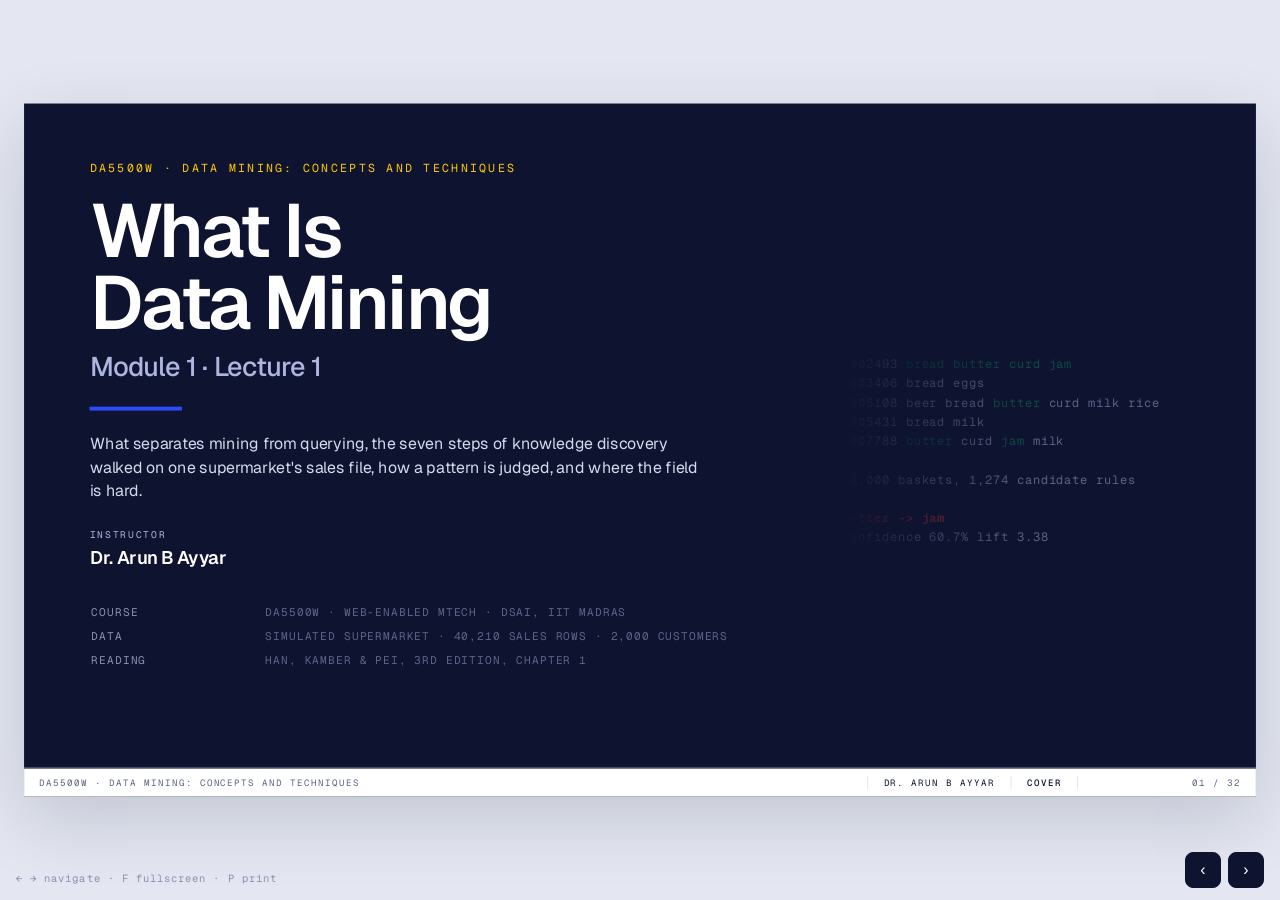
==== commit 231400aa: "Module 1: old browser demos rebuilt as in-slide widgets (KDD click-through, applications gallery, st" ====
--- a/module1/module1_lecture1_what_is_data_mining.html
+++ b/module1/module1_lecture1_what_is_data_mining.html
@@ -469,6 +469,23 @@
 #rw-tab{min-height:236px}
 .wctl label.rg.nar{min-width:190px;flex:1}
 .big3{display:grid;grid-template-columns:repeat(3,1fr);gap:12px}
+#kd-tabs{display:grid;grid-template-columns:minmax(0,1.55fr) minmax(0,1fr);gap:12px;align-items:start;min-height:330px}
+#kd-tabs.one{grid-template-columns:minmax(0,1fr)}
+#kd-tabs .tn{font-family:var(--mono);font-size:9.5px;letter-spacing:.12em;text-transform:uppercase;color:var(--soft);margin-bottom:4px}
+#kd-tabs table.d td{font-family:var(--mono);white-space:nowrap}
+#kd-tabs td.bad{background:#FDE9E7;color:#E8382D;font-weight:700}
+#kd-tabs tr.bad td{background:#FDE9E7;color:#E8382D;text-decoration:line-through}
+#kd-tabs td.fix{background:#F3FBF7;color:#0E7A55;font-weight:700}
+#kd-tabs td.on{background:#2B4BFF;color:#fff;text-align:center;font-weight:700}
+#kd-tabs td.off{color:#8A90B0;text-align:center}
+#kd-tabs .say{font-family:var(--disp);font-size:25px;font-weight:600;line-height:1.3;padding:26px 28px;background:var(--card);
+  border:1px solid var(--hair);border-left:5px solid #0E7A55;border-radius:8px}
+#kd-tabs .say small{display:block;font-family:var(--body);font-size:14px;font-weight:400;color:var(--soft);margin-top:12px;line-height:1.5}
+#kd-cap{white-space:normal;min-height:44px}
+.ap-p{display:none;grid-template-columns:minmax(0,1.5fr) minmax(0,1fr);gap:14px;align-items:stretch}
+.ap-p.on{display:grid}
+.ap-p .chiprow{display:flex;gap:6px;flex-wrap:wrap;margin-bottom:8px;align-items:center;font-family:var(--mono);font-size:11px;color:var(--soft)}
+.ap-p .chiprow span{background:#F4F6FB;border-radius:4px;padding:3px 8px;color:var(--ink);font-size:11.5px}
 
 /* theme: masterclass */
 :root{--mono:"Geist Mono",ui-monospace,SFMono-Regular,Menlo,Consolas,monospace;
@@ -533,9 +550,9 @@
 <section class="slide" data-sec="Course">
   <div class="eyebrow">Course</div>
   <h1 class="t">Course plan and assessment
-    <small>Eight modules follow a data mining project from collecting the data to presenting what was found.</small></h1>
-  <div class="wrap" style="zoom:1.5">
-<div class="fig"><div class="cap">DA5500W &#183; two lectures a week, online, 90 minutes each</div><svg viewBox="0 0 1120 182" width="100%" preserveAspectRatio="xMidYMin meet" role="img" aria-label="The eight modules of DA5500W"><rect x="0.0" y="0.0" width="271.0" height="84.0" fill="#FFFFFF" stroke="#E2E5F0" stroke-width="1" /><rect x="0.0" y="0.0" width="271.0" height="4.0" fill="#E8382D" stroke="none" stroke-width="1" /><text x="14.0" y="33.0" font-family="Geist Mono,ui-monospace,monospace" font-size="10.5" fill="#E8382D" text-anchor="start" font-weight="600" >module 1</text><text x="14.0" y="53.0" font-family="Geist,system-ui,sans-serif" font-size="14" fill="#0E1330" text-anchor="start" font-weight="700" >Introduction and data types</text><text x="14.0" y="71.0" font-family="Geist Mono,ui-monospace,monospace" font-size="11" fill="#5D6488" text-anchor="start" font-weight="400" >this week</text><rect x="283.0" y="0.0" width="271.0" height="84.0" fill="#FFFFFF" stroke="#E2E5F0" stroke-width="1" /><rect x="283.0" y="0.0" width="271.0" height="4.0" fill="#0E1330" stroke="none" stroke-width="1" /><text x="297.0" y="33.0" font-family="Geist Mono,ui-monospace,monospace" font-size="10.5" fill="#5D6488" text-anchor="start" font-weight="600" >module 2</text><text x="297.0" y="53.0" font-family="Geist,system-ui,sans-serif" font-size="14" fill="#0E1330" text-anchor="start" font-weight="700" >Data scraping and collection</text><text x="297.0" y="71.0" font-family="Geist Mono,ui-monospace,monospace" font-size="11" fill="#5D6488" text-anchor="start" font-weight="400" >APIs, HTML, Selenium</text><rect x="566.0" y="0.0" width="271.0" height="84.0" fill="#FFFFFF" stroke="#E2E5F0" stroke-width="1" /><rect x="566.0" y="0.0" width="271.0" height="4.0" fill="#0E1330" stroke="none" stroke-width="1" /><text x="580.0" y="33.0" font-family="Geist Mono,ui-monospace,monospace" font-size="10.5" fill="#5D6488" text-anchor="start" font-weight="600" >module 3</text><text x="580.0" y="53.0" font-family="Geist,system-ui,sans-serif" font-size="14" fill="#0E1330" text-anchor="start" font-weight="700" >Understanding data</text><text x="580.0" y="71.0" font-family="Geist Mono,ui-monospace,monospace" font-size="11" fill="#5D6488" text-anchor="start" font-weight="400" >statistics and charts</text><rect x="849.0" y="0.0" width="271.0" height="84.0" fill="#FFFFFF" stroke="#E2E5F0" stroke-width="1" /><rect x="849.0" y="0.0" width="271.0" height="4.0" fill="#0E1330" stroke="none" stroke-width="1" /><text x="863.0" y="33.0" font-family="Geist Mono,ui-monospace,monospace" font-size="10.5" fill="#5D6488" text-anchor="start" font-weight="600" >module 4</text><text x="863.0" y="53.0" font-family="Geist,system-ui,sans-serif" font-size="14" fill="#0E1330" text-anchor="start" font-weight="700" >Cleaning and integration</text><text x="863.0" y="71.0" font-family="Geist Mono,ui-monospace,monospace" font-size="11" fill="#5D6488" text-anchor="start" font-weight="400" >missing values, outliers, duplicates</text><rect x="0.0" y="96.0" width="271.0" height="84.0" fill="#FFFFFF" stroke="#E2E5F0" stroke-width="1" /><rect x="0.0" y="96.0" width="271.0" height="4.0" fill="#0E1330" stroke="none" stroke-width="1" /><text x="14.0" y="129.0" font-family="Geist Mono,ui-monospace,monospace" font-size="10.5" fill="#5D6488" text-anchor="start" font-weight="600" >module 5</text><text x="14.0" y="149.0" font-family="Geist,system-ui,sans-serif" font-size="14" fill="#0E1330" text-anchor="start" font-weight="700" >Reduction and transformation</text><text x="14.0" y="167.0" font-family="Geist Mono,ui-monospace,monospace" font-size="11" fill="#5D6488" text-anchor="start" font-weight="400" >PCA, wavelets, normalisation</text><rect x="283.0" y="96.0" width="271.0" height="84.0" fill="#FFFFFF" stroke="#E2E5F0" stroke-width="1" /><rect x="283.0" y="96.0" width="271.0" height="4.0" fill="#0E1330" stroke="none" stroke-width="1" /><text x="297.0" y="129.0" font-family="Geist Mono,ui-monospace,monospace" font-size="10.5" fill="#5D6488" text-anchor="start" font-weight="600" >module 6</text><text x="297.0" y="149.0" font-family="Geist,system-ui,sans-serif" font-size="14" fill="#0E1330" text-anchor="start" font-weight="700" >Advanced visualisation</text><text x="297.0" y="167.0" font-family="Geist Mono,ui-monospace,monospace" font-size="11" fill="#5D6488" text-anchor="start" font-weight="400" >dashboards, perception</text><rect x="566.0" y="96.0" width="271.0" height="84.0" fill="#FFFFFF" stroke="#E2E5F0" stroke-width="1" /><rect x="566.0" y="96.0" width="271.0" height="4.0" fill="#0E1330" stroke="none" stroke-width="1" /><text x="580.0" y="129.0" font-family="Geist Mono,ui-monospace,monospace" font-size="10.5" fill="#5D6488" text-anchor="start" font-weight="600" >module 7</text><text x="580.0" y="149.0" font-family="Geist,system-ui,sans-serif" font-size="14" fill="#0E1330" text-anchor="start" font-weight="700" >Data warehousing and OLAP</text><text x="580.0" y="167.0" font-family="Geist Mono,ui-monospace,monospace" font-size="11" fill="#5D6488" text-anchor="start" font-weight="400" >star schema, data cubes</text><rect x="849.0" y="96.0" width="271.0" height="84.0" fill="#FFFFFF" stroke="#E2E5F0" stroke-width="1" /><rect x="849.0" y="96.0" width="271.0" height="4.0" fill="#0E1330" stroke="none" stroke-width="1" /><text x="863.0" y="129.0" font-family="Geist Mono,ui-monospace,monospace" font-size="10.5" fill="#5D6488" text-anchor="start" font-weight="600" >module 8</text><text x="863.0" y="149.0" font-family="Geist,system-ui,sans-serif" font-size="14" fill="#0E1330" text-anchor="start" font-weight="700" >Clustering and outlier detection</text><text x="863.0" y="167.0" font-family="Geist Mono,ui-monospace,monospace" font-size="11" fill="#5D6488" text-anchor="start" font-weight="400" >and research trends</text></svg></div><div class="kv"><div class="lf "><small>mid-semester exam</small>30</div><div class="lf "><small>end-semester exam</small>40</div><div class="lf "><small>assignments 1, 2 and 3</small>30</div><div class="lf b"><small>total</small>100</div></div><div class="callout sm"><b>Instructors.</b> Dr. Arun B Ayyar and Sam Mathew. The textbook is Han, Kamber and Pei, <i>Data Mining: Concepts and Techniques</i>, 3rd edition.</div>
+    <small>Four modules prepare the data and four mine it: tables first, then text, time series, graphs and streams.</small></h1>
+  <div class="wrap" style="zoom:1.5">
+<div class="fig"><div class="cap">DA5500W &#183; two lectures a week, online, 90 minutes each</div><svg viewBox="0 0 1120 182" width="100%" preserveAspectRatio="xMidYMin meet" role="img" aria-label="The eight modules of DA5500W"><rect x="0.0" y="0.0" width="271.0" height="84.0" fill="#FFFFFF" stroke="#E2E5F0" stroke-width="1" /><rect x="0.0" y="0.0" width="271.0" height="4.0" fill="#E8382D" stroke="none" stroke-width="1" /><text x="14.0" y="33.0" font-family="Geist Mono,ui-monospace,monospace" font-size="10.5" fill="#E8382D" text-anchor="start" font-weight="600" >module 1</text><text x="14.0" y="53.0" font-family="Geist,system-ui,sans-serif" font-size="14" fill="#0E1330" text-anchor="start" font-weight="700" >Introduction</text><text x="14.0" y="71.0" font-family="Geist Mono,ui-monospace,monospace" font-size="11" fill="#5D6488" text-anchor="start" font-weight="400" >data, patterns, the KDD process</text><rect x="283.0" y="0.0" width="271.0" height="84.0" fill="#FFFFFF" stroke="#E2E5F0" stroke-width="1" /><rect x="283.0" y="0.0" width="271.0" height="4.0" fill="#0E1330" stroke="none" stroke-width="1" /><text x="297.0" y="33.0" font-family="Geist Mono,ui-monospace,monospace" font-size="10.5" fill="#5D6488" text-anchor="start" font-weight="600" >module 2</text><text x="297.0" y="53.0" font-family="Geist,system-ui,sans-serif" font-size="14" fill="#0E1330" text-anchor="start" font-weight="700" >Getting data</text><text x="297.0" y="71.0" font-family="Geist Mono,ui-monospace,monospace" font-size="11" fill="#5D6488" text-anchor="start" font-weight="400" >APIs, scraping, ethics</text><rect x="566.0" y="0.0" width="271.0" height="84.0" fill="#FFFFFF" stroke="#E2E5F0" stroke-width="1" /><rect x="566.0" y="0.0" width="271.0" height="4.0" fill="#0E1330" stroke="none" stroke-width="1" /><text x="580.0" y="33.0" font-family="Geist Mono,ui-monospace,monospace" font-size="10.5" fill="#5D6488" text-anchor="start" font-weight="600" >module 3</text><text x="580.0" y="53.0" font-family="Geist,system-ui,sans-serif" font-size="14" fill="#0E1330" text-anchor="start" font-weight="700" >Knowing your data</text><text x="580.0" y="71.0" font-family="Geist Mono,ui-monospace,monospace" font-size="11" fill="#5D6488" text-anchor="start" font-weight="400" >attributes, statistics, similarity</text><rect x="849.0" y="0.0" width="271.0" height="84.0" fill="#FFFFFF" stroke="#E2E5F0" stroke-width="1" /><rect x="849.0" y="0.0" width="271.0" height="4.0" fill="#0E1330" stroke="none" stroke-width="1" /><text x="863.0" y="33.0" font-family="Geist Mono,ui-monospace,monospace" font-size="10.5" fill="#5D6488" text-anchor="start" font-weight="600" >module 4</text><text x="863.0" y="53.0" font-family="Geist,system-ui,sans-serif" font-size="14" fill="#0E1330" text-anchor="start" font-weight="700" >Preprocessing</text><text x="863.0" y="71.0" font-family="Geist Mono,ui-monospace,monospace" font-size="11" fill="#5D6488" text-anchor="start" font-weight="400" >cleaning, integration, reduction</text><rect x="0.0" y="96.0" width="271.0" height="84.0" fill="#FFFFFF" stroke="#E2E5F0" stroke-width="1" /><rect x="0.0" y="96.0" width="271.0" height="4.0" fill="#0E1330" stroke="none" stroke-width="1" /><text x="14.0" y="129.0" font-family="Geist Mono,ui-monospace,monospace" font-size="10.5" fill="#5D6488" text-anchor="start" font-weight="600" >module 5</text><text x="14.0" y="149.0" font-family="Geist,system-ui,sans-serif" font-size="14" fill="#0E1330" text-anchor="start" font-weight="700" >Frequent patterns</text><text x="14.0" y="167.0" font-family="Geist Mono,ui-monospace,monospace" font-size="11" fill="#5D6488" text-anchor="start" font-weight="400" >association rules, Apriori</text><rect x="283.0" y="96.0" width="271.0" height="84.0" fill="#FFFFFF" stroke="#E2E5F0" stroke-width="1" /><rect x="283.0" y="96.0" width="271.0" height="4.0" fill="#0E1330" stroke="none" stroke-width="1" /><text x="297.0" y="129.0" font-family="Geist Mono,ui-monospace,monospace" font-size="10.5" fill="#5D6488" text-anchor="start" font-weight="600" >module 6</text><text x="297.0" y="149.0" font-family="Geist,system-ui,sans-serif" font-size="14" fill="#0E1330" text-anchor="start" font-weight="700" >Classification and prediction</text><text x="297.0" y="167.0" font-family="Geist Mono,ui-monospace,monospace" font-size="11" fill="#5D6488" text-anchor="start" font-weight="400" >trees, naive Bayes, evaluation</text><rect x="566.0" y="96.0" width="271.0" height="84.0" fill="#FFFFFF" stroke="#E2E5F0" stroke-width="1" /><rect x="566.0" y="96.0" width="271.0" height="4.0" fill="#0E1330" stroke="none" stroke-width="1" /><text x="580.0" y="129.0" font-family="Geist Mono,ui-monospace,monospace" font-size="10.5" fill="#5D6488" text-anchor="start" font-weight="600" >module 7</text><text x="580.0" y="149.0" font-family="Geist,system-ui,sans-serif" font-size="14" fill="#0E1330" text-anchor="start" font-weight="700" >Clustering and outlier detection</text><text x="580.0" y="167.0" font-family="Geist Mono,ui-monospace,monospace" font-size="11" fill="#5D6488" text-anchor="start" font-weight="400" >k-means, DBSCAN, LOF</text><rect x="849.0" y="96.0" width="271.0" height="84.0" fill="#FFFFFF" stroke="#E2E5F0" stroke-width="1" /><rect x="849.0" y="96.0" width="271.0" height="4.0" fill="#0E1330" stroke="none" stroke-width="1" /><text x="863.0" y="129.0" font-family="Geist Mono,ui-monospace,monospace" font-size="10.5" fill="#5D6488" text-anchor="start" font-weight="600" >module 8</text><text x="863.0" y="149.0" font-family="Geist,system-ui,sans-serif" font-size="14" fill="#0E1330" text-anchor="start" font-weight="700" >Mining other data</text><text x="863.0" y="167.0" font-family="Geist Mono,ui-monospace,monospace" font-size="11" fill="#5D6488" text-anchor="start" font-weight="400" >text, time series, graphs, streams</text></svg></div><div class="kv"><div class="lf "><small>mid-semester exam</small>30</div><div class="lf "><small>end-semester exam</small>40</div><div class="lf "><small>assignments 1, 2 and 3</small>30</div><div class="lf b"><small>total</small>100</div></div><div class="callout sm"><b>Instructors.</b> Dr. Arun B Ayyar and Sam Mathew. The textbook is Han, Kamber and Pei, <i>Data Mining: Concepts and Techniques</i>, 3rd edition.</div>
   </div>
 </section>
 
@@ -582,7 +599,16 @@
   <h1 class="t">Concept
     <small>Knowledge discovery in databases (KDD) is a seven-step process, and data mining in the narrow sense is its fifth step.</small></h1>
   <div class="wrap" style="zoom:1.5">
-<div class="fig"><div class="cap">Han, Kamber &amp; Pei, figure 1.4</div><svg viewBox="0 0 1120 166" width="100%" preserveAspectRatio="xMidYMin meet" role="img" aria-label="The seven steps of the KDD process"><g data-at="1"><rect x="0.0" y="40.0" width="148.0" height="84.0" fill="#FFFFFF" stroke="#E2E5F0" stroke-width="1" /><rect x="0.0" y="40.0" width="148.0" height="4.0" fill="#2B4BFF" stroke="none" stroke-width="1" /><text x="12.0" y="66.0" font-family="Geist Mono,ui-monospace,monospace" font-size="10.5" fill="#5D6488" text-anchor="start" font-weight="600" >step 1</text><text x="12.0" y="87.0" font-family="Geist,system-ui,sans-serif" font-size="14.5" fill="#0E1330" text-anchor="start" font-weight="700" >Cleaning</text><text x="12.0" y="106.0" font-family="Geist Mono,ui-monospace,monospace" font-size="9.3" fill="#5D6488" text-anchor="start" font-weight="400" >remove noise and inconsistent values</text><line x1="148.0" y1="82.0" x2="155.0" y2="82.0" stroke="#5D6488" stroke-width="1.6" /><path d="M161.0,82.0 L153.0,78.0 L153.0,86.0 z" fill="#5D6488"/><rect x="162.0" y="40.0" width="148.0" height="84.0" fill="#FFFFFF" stroke="#E2E5F0" stroke-width="1" /><rect x="162.0" y="40.0" width="148.0" height="4.0" fill="#2B4BFF" stroke="none" stroke-width="1" /><text x="174.0" y="66.0" font-family="Geist Mono,ui-monospace,monospace" font-size="10.5" fill="#5D6488" text-anchor="start" font-weight="600" >step 2</text><text x="174.0" y="87.0" font-family="Geist,system-ui,sans-serif" font-size="14.5" fill="#0E1330" text-anchor="start" font-weight="700" >Integration</text><text x="174.0" y="106.0" font-family="Geist Mono,ui-monospace,monospace" font-size="9.3" fill="#5D6488" text-anchor="start" font-weight="400" >combine the sources</text><line x1="310.0" y1="82.0" x2="317.0" y2="82.0" stroke="#5D6488" stroke-width="1.6" /><path d="M323.0,82.0 L315.0,78.0 L315.0,86.0 z" fill="#5D6488"/><rect x="324.0" y="40.0" width="148.0" height="84.0" fill="#FFFFFF" stroke="#E2E5F0" stroke-width="1" /><rect x="324.0" y="40.0" width="148.0" height="4.0" fill="#2B4BFF" stroke="none" stroke-width="1" /><text x="336.0" y="66.0" font-family="Geist Mono,ui-monospace,monospace" font-size="10.5" fill="#5D6488" text-anchor="start" font-weight="600" >step 3</text><text x="336.0" y="87.0" font-family="Geist,system-ui,sans-serif" font-size="14.5" fill="#0E1330" text-anchor="start" font-weight="700" >Selection</text><text x="336.0" y="106.0" font-family="Geist Mono,ui-monospace,monospace" font-size="9.3" fill="#5D6488" text-anchor="start" font-weight="400" >keep what the task needs</text><line x1="472.0" y1="82.0" x2="479.0" y2="82.0" stroke="#5D6488" stroke-width="1.6" /><path d="M485.0,82.0 L477.0,78.0 L477.0,86.0 z" fill="#5D6488"/><rect x="486.0" y="40.0" width="148.0" height="84.0" fill="#FFFFFF" stroke="#E2E5F0" stroke-width="1" /><rect x="486.0" y="40.0" width="148.0" height="4.0" fill="#2B4BFF" stroke="none" stroke-width="1" /><text x="498.0" y="66.0" font-family="Geist Mono,ui-monospace,monospace" font-size="10.5" fill="#5D6488" text-anchor="start" font-weight="600" >step 4</text><text x="498.0" y="87.0" font-family="Geist,system-ui,sans-serif" font-size="14.5" fill="#0E1330" text-anchor="start" font-weight="700" >Transformation</text><text x="498.0" y="106.0" font-family="Geist Mono,ui-monospace,monospace" font-size="9.3" fill="#5D6488" text-anchor="start" font-weight="400" >reshape for the method</text><line x1="634.0" y1="82.0" x2="641.0" y2="82.0" stroke="#5D6488" stroke-width="1.6" /><path d="M647.0,82.0 L639.0,78.0 L639.0,86.0 z" fill="#5D6488"/><line x1="0.0" y1="142.0" x2="634.0" y2="142.0" stroke="#2B4BFF" stroke-width="2" /><line x1="0.0" y1="142.0" x2="0.0" y2="135.0" stroke="#2B4BFF" stroke-width="2" /><line x1="634.0" y1="142.0" x2="634.0" y2="135.0" stroke="#2B4BFF" stroke-width="2" /><text x="317.0" y="159.0" font-family="Geist Mono,ui-monospace,monospace" font-size="11.5" fill="#2B4BFF" text-anchor="middle" font-weight="600" >preprocessing · modules 4 and 5</text></g><g data-at="2"><rect x="648.0" y="40.0" width="148.0" height="84.0" fill="#FFFFFF" stroke="#E2E5F0" stroke-width="1" /><rect x="648.0" y="40.0" width="148.0" height="4.0" fill="#E8382D" stroke="none" stroke-width="1" /><text x="660.0" y="66.0" font-family="Geist Mono,ui-monospace,monospace" font-size="10.5" fill="#5D6488" text-anchor="start" font-weight="600" >step 5</text><text x="660.0" y="87.0" font-family="Geist,system-ui,sans-serif" font-size="14.5" fill="#0E1330" text-anchor="start" font-weight="700" >Data mining</text><text x="660.0" y="106.0" font-family="Geist Mono,ui-monospace,monospace" font-size="9.3" fill="#5D6488" text-anchor="start" font-weight="400" >extract patterns</text><line x1="796.0" y1="82.0" x2="803.0" y2="82.0" stroke="#5D6488" stroke-width="1.6" /><path d="M809.0,82.0 L801.0,78.0 L801.0,86.0 z" fill="#5D6488"/><line x1="648.0" y1="142.0" x2="796.0" y2="142.0" stroke="#E8382D" stroke-width="2" /><line x1="648.0" y1="142.0" x2="648.0" y2="135.0" stroke="#E8382D" stroke-width="2" /><line x1="796.0" y1="142.0" x2="796.0" y2="135.0" stroke="#E8382D" stroke-width="2" /><text x="722.0" y="159.0" font-family="Geist Mono,ui-monospace,monospace" font-size="11.5" fill="#E8382D" text-anchor="middle" font-weight="600" >mining · module 8</text></g><g data-at="3"><rect x="810.0" y="40.0" width="148.0" height="84.0" fill="#FFFFFF" stroke="#E2E5F0" stroke-width="1" /><rect x="810.0" y="40.0" width="148.0" height="4.0" fill="#0E7A55" stroke="none" stroke-width="1" /><text x="822.0" y="66.0" font-family="Geist Mono,ui-monospace,monospace" font-size="10.5" fill="#5D6488" text-anchor="start" font-weight="600" >step 6</text><text x="822.0" y="87.0" font-family="Geist,system-ui,sans-serif" font-size="14.5" fill="#0E1330" text-anchor="start" font-weight="700" >Evaluation</text><text x="822.0" y="106.0" font-family="Geist Mono,ui-monospace,monospace" font-size="9.3" fill="#5D6488" text-anchor="start" font-weight="400" >keep the interesting ones</text><line x1="958.0" y1="82.0" x2="965.0" y2="82.0" stroke="#5D6488" stroke-width="1.6" /><path d="M971.0,82.0 L963.0,78.0 L963.0,86.0 z" fill="#5D6488"/><rect x="972.0" y="40.0" width="148.0" height="84.0" fill="#FFFFFF" stroke="#E2E5F0" stroke-width="1" /><rect x="972.0" y="40.0" width="148.0" height="4.0" fill="#0E7A55" stroke="none" stroke-width="1" /><text x="984.0" y="66.0" font-family="Geist Mono,ui-monospace,monospace" font-size="10.5" fill="#5D6488" text-anchor="start" font-weight="600" >step 7</text><text x="984.0" y="87.0" font-family="Geist,system-ui,sans-serif" font-size="14.5" fill="#0E1330" text-anchor="start" font-weight="700" >Presentation</text><text x="984.0" y="106.0" font-family="Geist Mono,ui-monospace,monospace" font-size="9.3" fill="#5D6488" text-anchor="start" font-weight="400" >show them to a person</text><line x1="810.0" y1="142.0" x2="1120.0" y2="142.0" stroke="#0E7A55" stroke-width="2" /><line x1="810.0" y1="142.0" x2="810.0" y2="135.0" stroke="#0E7A55" stroke-width="2" /><line x1="1120.0" y1="142.0" x2="1120.0" y2="135.0" stroke="#0E7A55" stroke-width="2" /><text x="965.0" y="159.0" font-family="Geist Mono,ui-monospace,monospace" font-size="11.5" fill="#0E7A55" text-anchor="middle" font-weight="600" >modules 3 and 6</text></g><g data-at="4"><line x1="1046.0" y1="40.0" x2="1046.0" y2="12.0" stroke="#5D6488" stroke-width="1.5" /><line x1="1046.0" y1="12.0" x2="74.0" y2="12.0" stroke="#5D6488" stroke-width="1.5" /><line x1="74.0" y1="12.0" x2="74.0" y2="32.0" stroke="#5D6488" stroke-width="1.5" /><path d="M74.0,38.0 L78.0,30.0 L70.0,30.0 z" fill="#5D6488"/><text x="560.0" y="8.0" font-family="Geist Mono,ui-monospace,monospace" font-size="11" fill="#5D6488" text-anchor="middle" font-weight="400" >a finding at any step can send the work back to an earlier one</text></g></svg></div><div class="cols3"><div class="card sm b" data-at="1"><h3>Steps 1 to 4 prepare the data</h3><p>Cleaning, integration, selection and transformation turn recorded data into a table a method can read.</p></div><div class="card sm r" data-at="2"><h3>Step 5 runs the method</h3><p>Association rules, a classifier, a clustering. Textbooks on algorithms cover this step.</p></div><div class="card sm g" data-at="3"><h3>Steps 6 and 7 filter and report</h3><p>A run returns far more patterns than a person can read. The last two steps decide which ones reach the user.</p></div></div><div class="bld"><i></i><i></i><i></i><i></i></div>
+<div class="fig"><div class="cap">Han, Kamber &amp; Pei, figure 1.4</div><svg viewBox="0 0 1120 166" width="100%" preserveAspectRatio="xMidYMin meet" role="img" aria-label="The seven steps of the KDD process"><g data-at="1"><rect x="0.0" y="40.0" width="148.0" height="84.0" fill="#FFFFFF" stroke="#E2E5F0" stroke-width="1" /><rect x="0.0" y="40.0" width="148.0" height="4.0" fill="#2B4BFF" stroke="none" stroke-width="1" /><text x="12.0" y="66.0" font-family="Geist Mono,ui-monospace,monospace" font-size="10.5" fill="#5D6488" text-anchor="start" font-weight="600" >step 1</text><text x="12.0" y="87.0" font-family="Geist,system-ui,sans-serif" font-size="14.5" fill="#0E1330" text-anchor="start" font-weight="700" >Cleaning</text><text x="12.0" y="106.0" font-family="Geist Mono,ui-monospace,monospace" font-size="9.3" fill="#5D6488" text-anchor="start" font-weight="400" >remove noise and inconsistent values</text><line x1="148.0" y1="82.0" x2="155.0" y2="82.0" stroke="#5D6488" stroke-width="1.6" /><path d="M161.0,82.0 L153.0,78.0 L153.0,86.0 z" fill="#5D6488"/><rect x="162.0" y="40.0" width="148.0" height="84.0" fill="#FFFFFF" stroke="#E2E5F0" stroke-width="1" /><rect x="162.0" y="40.0" width="148.0" height="4.0" fill="#2B4BFF" stroke="none" stroke-width="1" /><text x="174.0" y="66.0" font-family="Geist Mono,ui-monospace,monospace" font-size="10.5" fill="#5D6488" text-anchor="start" font-weight="600" >step 2</text><text x="174.0" y="87.0" font-family="Geist,system-ui,sans-serif" font-size="14.5" fill="#0E1330" text-anchor="start" font-weight="700" >Integration</text><text x="174.0" y="106.0" font-family="Geist Mono,ui-monospace,monospace" font-size="9.3" fill="#5D6488" text-anchor="start" font-weight="400" >combine the sources</text><line x1="310.0" y1="82.0" x2="317.0" y2="82.0" stroke="#5D6488" stroke-width="1.6" /><path d="M323.0,82.0 L315.0,78.0 L315.0,86.0 z" fill="#5D6488"/><rect x="324.0" y="40.0" width="148.0" height="84.0" fill="#FFFFFF" stroke="#E2E5F0" stroke-width="1" /><rect x="324.0" y="40.0" width="148.0" height="4.0" fill="#2B4BFF" stroke="none" stroke-width="1" /><text x="336.0" y="66.0" font-family="Geist Mono,ui-monospace,monospace" font-size="10.5" fill="#5D6488" text-anchor="start" font-weight="600" >step 3</text><text x="336.0" y="87.0" font-family="Geist,system-ui,sans-serif" font-size="14.5" fill="#0E1330" text-anchor="start" font-weight="700" >Selection</text><text x="336.0" y="106.0" font-family="Geist Mono,ui-monospace,monospace" font-size="9.3" fill="#5D6488" text-anchor="start" font-weight="400" >keep what the task needs</text><line x1="472.0" y1="82.0" x2="479.0" y2="82.0" stroke="#5D6488" stroke-width="1.6" /><path d="M485.0,82.0 L477.0,78.0 L477.0,86.0 z" fill="#5D6488"/><rect x="486.0" y="40.0" width="148.0" height="84.0" fill="#FFFFFF" stroke="#E2E5F0" stroke-width="1" /><rect x="486.0" y="40.0" width="148.0" height="4.0" fill="#2B4BFF" stroke="none" stroke-width="1" /><text x="498.0" y="66.0" font-family="Geist Mono,ui-monospace,monospace" font-size="10.5" fill="#5D6488" text-anchor="start" font-weight="600" >step 4</text><text x="498.0" y="87.0" font-family="Geist,system-ui,sans-serif" font-size="14.5" fill="#0E1330" text-anchor="start" font-weight="700" >Transformation</text><text x="498.0" y="106.0" font-family="Geist Mono,ui-monospace,monospace" font-size="9.3" fill="#5D6488" text-anchor="start" font-weight="400" >reshape for the method</text><line x1="634.0" y1="82.0" x2="641.0" y2="82.0" stroke="#5D6488" stroke-width="1.6" /><path d="M647.0,82.0 L639.0,78.0 L639.0,86.0 z" fill="#5D6488"/><line x1="0.0" y1="142.0" x2="634.0" y2="142.0" stroke="#2B4BFF" stroke-width="2" /><line x1="0.0" y1="142.0" x2="0.0" y2="135.0" stroke="#2B4BFF" stroke-width="2" /><line x1="634.0" y1="142.0" x2="634.0" y2="135.0" stroke="#2B4BFF" stroke-width="2" /><text x="317.0" y="159.0" font-family="Geist Mono,ui-monospace,monospace" font-size="11.5" fill="#2B4BFF" text-anchor="middle" font-weight="600" >preprocessing · module 4</text></g><g data-at="2"><rect x="648.0" y="40.0" width="148.0" height="84.0" fill="#FFFFFF" stroke="#E2E5F0" stroke-width="1" /><rect x="648.0" y="40.0" width="148.0" height="4.0" fill="#E8382D" stroke="none" stroke-width="1" /><text x="660.0" y="66.0" font-family="Geist Mono,ui-monospace,monospace" font-size="10.5" fill="#5D6488" text-anchor="start" font-weight="600" >step 5</text><text x="660.0" y="87.0" font-family="Geist,system-ui,sans-serif" font-size="14.5" fill="#0E1330" text-anchor="start" font-weight="700" >Data mining</text><text x="660.0" y="106.0" font-family="Geist Mono,ui-monospace,monospace" font-size="9.3" fill="#5D6488" text-anchor="start" font-weight="400" >extract patterns</text><line x1="796.0" y1="82.0" x2="803.0" y2="82.0" stroke="#5D6488" stroke-width="1.6" /><path d="M809.0,82.0 L801.0,78.0 L801.0,86.0 z" fill="#5D6488"/><line x1="648.0" y1="142.0" x2="796.0" y2="142.0" stroke="#E8382D" stroke-width="2" /><line x1="648.0" y1="142.0" x2="648.0" y2="135.0" stroke="#E8382D" stroke-width="2" /><line x1="796.0" y1="142.0" x2="796.0" y2="135.0" stroke="#E8382D" stroke-width="2" /><text x="722.0" y="159.0" font-family="Geist Mono,ui-monospace,monospace" font-size="11.5" fill="#E8382D" text-anchor="middle" font-weight="600" >mining · modules 5 to 8</text></g><g data-at="3"><rect x="810.0" y="40.0" width="148.0" height="84.0" fill="#FFFFFF" stroke="#E2E5F0" stroke-width="1" /><rect x="810.0" y="40.0" width="148.0" height="4.0" fill="#0E7A55" stroke="none" stroke-width="1" /><text x="822.0" y="66.0" font-family="Geist Mono,ui-monospace,monospace" font-size="10.5" fill="#5D6488" text-anchor="start" font-weight="600" >step 6</text><text x="822.0" y="87.0" font-family="Geist,system-ui,sans-serif" font-size="14.5" fill="#0E1330" text-anchor="start" font-weight="700" >Evaluation</text><text x="822.0" y="106.0" font-family="Geist Mono,ui-monospace,monospace" font-size="9.3" fill="#5D6488" text-anchor="start" font-weight="400" >keep the interesting ones</text><line x1="958.0" y1="82.0" x2="965.0" y2="82.0" stroke="#5D6488" stroke-width="1.6" /><path d="M971.0,82.0 L963.0,78.0 L963.0,86.0 z" fill="#5D6488"/><rect x="972.0" y="40.0" width="148.0" height="84.0" fill="#FFFFFF" stroke="#E2E5F0" stroke-width="1" /><rect x="972.0" y="40.0" width="148.0" height="4.0" fill="#0E7A55" stroke="none" stroke-width="1" /><text x="984.0" y="66.0" font-family="Geist Mono,ui-monospace,monospace" font-size="10.5" fill="#5D6488" text-anchor="start" font-weight="600" >step 7</text><text x="984.0" y="87.0" font-family="Geist,system-ui,sans-serif" font-size="14.5" fill="#0E1330" text-anchor="start" font-weight="700" >Presentation</text><text x="984.0" y="106.0" font-family="Geist Mono,ui-monospace,monospace" font-size="9.3" fill="#5D6488" text-anchor="start" font-weight="400" >show them to a person</text><line x1="810.0" y1="142.0" x2="1120.0" y2="142.0" stroke="#0E7A55" stroke-width="2" /><line x1="810.0" y1="142.0" x2="810.0" y2="135.0" stroke="#0E7A55" stroke-width="2" /><line x1="1120.0" y1="142.0" x2="1120.0" y2="135.0" stroke="#0E7A55" stroke-width="2" /><text x="965.0" y="159.0" font-family="Geist Mono,ui-monospace,monospace" font-size="11.5" fill="#0E7A55" text-anchor="middle" font-weight="600" >taught with each method</text></g><g data-at="4"><line x1="1046.0" y1="40.0" x2="1046.0" y2="12.0" stroke="#5D6488" stroke-width="1.5" /><line x1="1046.0" y1="12.0" x2="74.0" y2="12.0" stroke="#5D6488" stroke-width="1.5" /><line x1="74.0" y1="12.0" x2="74.0" y2="32.0" stroke="#5D6488" stroke-width="1.5" /><path d="M74.0,38.0 L78.0,30.0 L70.0,30.0 z" fill="#5D6488"/><text x="560.0" y="8.0" font-family="Geist Mono,ui-monospace,monospace" font-size="11" fill="#5D6488" text-anchor="middle" font-weight="400" >a finding at any step can send the work back to an earlier one</text></g></svg></div><div class="cols3"><div class="card sm b" data-at="1"><h3>Steps 1 to 4 prepare the data</h3><p>Cleaning, integration, selection and transformation turn recorded data into a table a method can read.</p></div><div class="card sm r" data-at="2"><h3>Step 5 runs the method</h3><p>Association rules, a classifier, a clustering. Textbooks on algorithms cover this step.</p></div><div class="card sm g" data-at="3"><h3>Steps 6 and 7 filter and report</h3><p>A run returns far more patterns than a person can read. The last two steps decide which ones reach the user.</p></div></div><div class="bld"><i></i><i></i><i></i><i></i></div>
+  </div>
+</section>
+
+<section class="slide" data-sec="KDD">
+  <div class="eyebrow">KDD process &#183; Intuition</div>
+  <h1 class="t">Intuition
+    <small>Five real baskets from the file, taken through the seven steps. Press a step, or use the two buttons, and watch what changes.</small></h1>
+  <div class="wrap">
+<div class="seg" id="kd-seg"><button data-k="0">raw</button><button data-k="1">1 clean</button><button data-k="2">2 integrate</button><button data-k="3">3 select</button><button data-k="4">4 transform</button><button data-k="5">5 mine</button><button data-k="6">6 evaluate</button><button data-k="7">7 present</button><button class="alt" id="kd-prev">&#8249; back</button><button id="kd-next">next step &#8250;</button></div><div class="out sm" id="kd-cap"></div><div id="kd-tabs"></div><script type="application/json" id="kd-data">{"steps":[{"tables":[{"name":"sales.csv, 5 baskets","cols":["txn_id","cust_id","date","hour","item","qty","amount"],"rows":[[["T000015",""],["W00066","bad"],["2026-05-07",""],["11",""],["biscuits",""],["1",""],["30",""]],[["T000015",""],["W00066","bad"],["2026-05-07",""],["11",""],["chips",""],["2",""],["40",""]],[["T000015",""],["W00066","bad"],["2026-05-07",""],["11",""],["milk",""],["1",""],["30",""]],[["T000264",""],["C00533",""],["2026-06-04",""],["13",""],["bread",""],["2",""],["80",""]],[["T000264",""],["C00533",""],["2026-06-04",""],["13",""],["dal",""],["2",""],["320",""]],[["T000264",""],["C00533",""],["2026-06-04",""],["13",""],["milk",""],["2",""],["60",""]],[["T000958",""],["C00245",""],["2026-06-29",""],["20",""],["bread",""],["3",""],["120",""]],[["T000958",""],["C00245",""],["2026-06-29",""],["20",""],["butter",""],["1",""],["58",""]],[["T000958",""],["C00245",""],["2026-06-29",""],["20",""],["jam",""],["1",""],["95",""]],[["T004636",""],["C01830",""],["2026-04-17",""],["20",""],["butter",""],["3",""],["174",""]],[["T004636",""],["C01830",""],["2026-04-17",""],["20",""],["eggs",""],["2",""],["","bad"]],[["T004636",""],["C01830",""],["2026-04-17",""],["20",""],["jam",""],["1",""],["95",""]],[["T005958",""],["C00027",""],["2026-01-08",""],["18",""],["butter",""],["3",""],["174",""]],[["T005958",""],["C00027",""],["2026-01-08",""],["18",""],["butter",""],["3",""],["174",""]],[["T005958",""],["C00027",""],["2026-01-08",""],["18",""],["jam",""],["1",""],["95",""]],[["T005958",""],["C00027",""],["2026-01-08",""],["18",""],["rice",""],["3",""],["930",""]]],"rowcls":["","","","","","","","","","","","","","bad","",""]},{"name":"customers.csv, their customers","cols":["cust_id","age","city","member_since"],"rows":[[["C00027",""],["26",""],["Chennai",""],["2026",""]],[["C00245",""],["40",""],["Madras","bad"],["2017",""]],[["C00533",""],["-1","bad"],["Chennai",""],["2019",""]],[["C01830",""],["39",""],["Coimbatore",""],["2022",""]]]}]},{"tables":[{"name":"sales, cleaned","cols":["txn_id","cust_id","date","hour","item","qty","amount"],"rows":[[["T000015",""],["W00066",""],["2026-05-07",""],["11",""],["biscuits",""],["1",""],["30",""]],[["T000015",""],["W00066",""],["2026-05-07",""],["11",""],["chips",""],["2",""],["40",""]],[["T000015",""],["W00066",""],["2026-05-07",""],["11",""],["milk",""],["1",""],["30",""]],[["T000264",""],["C00533",""],["2026-06-04",""],["13",""],["bread",""],["2",""],["80",""]],[["T000264",""],["C00533",""],["2026-06-04",""],["13",""],["dal",""],["2",""],["320",""]],[["T000264",""],["C00533",""],["2026-06-04",""],["13",""],["milk",""],["2",""],["60",""]],[["T000958",""],["C00245",""],["2026-06-29",""],["20",""],["bread",""],["3",""],["120",""]],[["T000958",""],["C00245",""],["2026-06-29",""],["20",""],["butter",""],["1",""],["58",""]],[["T000958",""],["C00245",""],["2026-06-29",""],["20",""],["jam",""],["1",""],["95",""]],[["T004636",""],["C01830",""],["2026-04-17",""],["20",""],["butter",""],["3",""],["174",""]],[["T004636",""],["C01830",""],["2026-04-17",""],["20",""],["eggs",""],["2",""],["144","fix"]],[["T004636",""],["C01830",""],["2026-04-17",""],["20",""],["jam",""],["1",""],["95",""]],[["T005958",""],["C00027",""],["2026-01-08",""],["18",""],["butter",""],["3",""],["174",""]],[["T005958",""],["C00027",""],["2026-01-08",""],["18",""],["jam",""],["1",""],["95",""]],[["T005958",""],["C00027",""],["2026-01-08",""],["18",""],["rice",""],["3",""],["930",""]]]},{"name":"customers, cleaned","cols":["cust_id","age","city","member_since"],"rows":[[["C00027",""],["26",""],["Chennai",""],["2026",""]],[["C00245",""],["40",""],["Chennai","fix"],["2017",""]],[["C00533",""],["missing","fix"],["Chennai",""],["2019",""]],[["C01830",""],["39",""],["Coimbatore",""],["2022",""]]]}],"n_dup":1,"n_fill":1},{"tables":[{"name":"one table: sales joined to customers on cust_id","cols":["txn_id","cust_id","date","hour","item","qty","amount","age","city","member_since"],"rows":[[["T000015",""],["W00066",""],["2026-05-07",""],["11",""],["biscuits",""],["1",""],["30",""],["no match","bad"],["no match","bad"],["no match","bad"]],[["T000015",""],["W00066",""],["2026-05-07",""],["11",""],["chips",""],["2",""],["40",""],["no match","bad"],["no match","bad"],["no match","bad"]],[["T000015",""],["W00066",""],["2026-05-07",""],["11",""],["milk",""],["1",""],["30",""],["no match","bad"],["no match","bad"],["no match","bad"]],[["T000264",""],["C00533",""],["2026-06-04",""],["13",""],["bread",""],["2",""],["80",""],["missing",""],["Chennai",""],["2019",""]],[["T000264",""],["C00533",""],["2026-06-04",""],["13",""],["dal",""],["2",""],["320",""],["missing",""],["Chennai",""],["2019",""]],[["T000264",""],["C00533",""],["2026-06-04",""],["13",""],["milk",""],["2",""],["60",""],["missing",""],["Chennai",""],["2019",""]],[["T000958",""],["C00245",""],["2026-06-29",""],["20",""],["bread",""],["3",""],["120",""],["40",""],["Chennai",""],["2017",""]],[["T000958",""],["C00245",""],["2026-06-29",""],["20",""],["butter",""],["1",""],["58",""],["40",""],["Chennai",""],["2017",""]],[["T000958",""],["C00245",""],["2026-06-29",""],["20",""],["jam",""],["1",""],["95",""],["40",""],["Chennai",""],["2017",""]],[["T004636",""],["C01830",""],["2026-04-17",""],["20",""],["butter",""],["3",""],["174",""],["39",""],["Coimbatore",""],["2022",""]],[["T004636",""],["C01830",""],["2026-04-17",""],["20",""],["eggs",""],["2",""],["144",""],["39",""],["Coimbatore",""],["2022",""]],[["T004636",""],["C01830",""],["2026-04-17",""],["20",""],["jam",""],["1",""],["95",""],["39",""],["Coimbatore",""],["2022",""]],[["T005958",""],["C00027",""],["2026-01-08",""],["18",""],["butter",""],["3",""],["174",""],["26",""],["Chennai",""],["2026",""]],[["T005958",""],["C00027",""],["2026-01-08",""],["18",""],["jam",""],["1",""],["95",""],["26",""],["Chennai",""],["2026",""]],[["T005958",""],["C00027",""],["2026-01-08",""],["18",""],["rice",""],["3",""],["930",""],["26",""],["Chennai",""],["2026",""]]]}]},{"tables":[{"name":"four columns kept for this task","cols":["txn_id","date","hour","item"],"rows":[[["T000015",""],["2026-05-07",""],["11",""],["biscuits",""]],[["T000015",""],["2026-05-07",""],["11",""],["chips",""]],[["T000015",""],["2026-05-07",""],["11",""],["milk",""]],[["T000264",""],["2026-06-04",""],["13",""],["bread",""]],[["T000264",""],["2026-06-04",""],["13",""],["dal",""]],[["T000264",""],["2026-06-04",""],["13",""],["milk",""]],[["T000958",""],["2026-06-29",""],["20",""],["bread",""]],[["T000958",""],["2026-06-29",""],["20",""],["butter",""]],[["T000958",""],["2026-06-29",""],["20",""],["jam",""]],[["T004636",""],["2026-04-17",""],["20",""],["butter",""]],[["T004636",""],["2026-04-17",""],["20",""],["eggs",""]],[["T004636",""],["2026-04-17",""],["20",""],["jam",""]],[["T005958",""],["2026-01-08",""],["18",""],["butter",""]],[["T005958",""],["2026-01-08",""],["18",""],["jam",""]],[["T005958",""],["2026-01-08",""],["18",""],["rice",""]]]}]},{"tables":[{"name":"one row per basket, one 0/1 column per item","cols":["txn_id","biscuits","bread","butter","chips","dal","eggs","jam","milk","rice"],"rows":[[["T000015",""],["1","on"],["0","off"],["0","off"],["1","on"],["0","off"],["0","off"],["0","off"],["1","on"],["0","off"]],[["T000264",""],["0","off"],["1","on"],["0","off"],["0","off"],["1","on"],["0","off"],["0","off"],["1","on"],["0","off"]],[["T000958",""],["0","off"],["1","on"],["1","on"],["0","off"],["0","off"],["0","off"],["1","on"],["0","off"],["0","off"]],[["T004636",""],["0","off"],["0","off"],["1","on"],["0","off"],["0","off"],["1","on"],["1","on"],["0","off"],["0","off"]],[["T005958",""],["0","off"],["0","off"],["1","on"],["0","off"],["0","off"],["0","off"],["1","on"],["0","off"],["1","on"]]]}]},{"tables":[{"name":"pairs of items found in at least 2 of the 5 baskets","cols":["pair","baskets with both","support"],"rows":[[["butter + jam",""],["3",""],["3/5",""]]]}],"n_pairs":36,"n_freq":1},{"tables":[{"name":"every rule from those pairs, scored on the 5 baskets","cols":["rule","confidence","lift","kept?"],"rows":[[["butter -> jam",""],["3/3 = 1.00",""],["1.67","fix"],["kept","fix"]],[["jam -> butter",""],["3/3 = 1.00",""],["1.67","fix"],["kept","fix"]]]}],"n_rules":2,"n_kept":2},{"tables":[],"top":{"x":"butter","y":"jam","n":3,"nx":3,"ny":3,"N":5}}],"cap":["Sixteen rows of sales.csv, covering five baskets, and the four customer rows they point to. In red: a repeated row, a missing amount, a temporary customer id, an impossible age and a second spelling of Chennai.","Cleaning. The repeated row is dropped, the missing amount is filled as quantity &#215; price, the age of &#8722;1 is set to missing and Madras becomes Chennai. Changes are in green.","Integration. Each sales row receives the age, city and joining year of its customer. The basket with a temporary id finds no customer row.","Selection. The basket analysis needs the basket id and the item. Date and hour are kept so that a pattern can be split by time later.","Transformation. One row per basket and one 0/1 column for each item bought in these five baskets.","Data mining. 36 pairs of items are possible. 1 of them occurs in at least two of the five baskets.","Pattern evaluation. The pair gives 2 rules. A lift above 1 means the right side is more frequent with the left side than without it.","Knowledge presentation. One sentence, with the counts behind it."],"say":"All 3 of these baskets with butter also contain jam; jam is in 3 of the 5 baskets.","say2":"On the full file: 1,146 of the 1,889 baskets with butter contain jam, 60.7%, against 18.0% of all baskets. Five baskets show the mechanics; 12,000 give a number worth acting on."}</script>
   </div>
 </section>
 
@@ -754,7 +780,7 @@
   <h1 class="t">Concept
     <small>An application of data mining has three parts: data that is already being recorded, a mining task, and a decision the result feeds.</small></h1>
   <div class="wrap" style="zoom:1.5">
-<div class="fig"><div class="cap">six domains &#183; Han, Kamber &amp; Pei, section 1.6</div><svg viewBox="0 0 1120 290" width="100%" preserveAspectRatio="xMidYMin meet" role="img" aria-label="Six domains, each with its data, mining task and decision"><text x="0.0" y="12.0" font-family="Geist Mono,ui-monospace,monospace" font-size="10.5" fill="#5D6488" text-anchor="start" font-weight="600" >DOMAIN</text><text x="190.0" y="12.0" font-family="Geist Mono,ui-monospace,monospace" font-size="10.5" fill="#5D6488" text-anchor="start" font-weight="600" >DATA RECORDED</text><text x="520.0" y="12.0" font-family="Geist Mono,ui-monospace,monospace" font-size="10.5" fill="#5D6488" text-anchor="start" font-weight="600" >MINING TASK</text><text x="850.0" y="12.0" font-family="Geist Mono,ui-monospace,monospace" font-size="10.5" fill="#5D6488" text-anchor="start" font-weight="600" >DECISION</text><rect x="0.0" y="24.0" width="170.0" height="36.0" fill="#0E1330" stroke="none" stroke-width="1" rx="5"/><text x="14.0" y="47.0" font-family="Geist,system-ui,sans-serif" font-size="13.5" fill="#FFFFFF" text-anchor="start" font-weight="700" >Retail</text><rect x="190.0" y="24.0" width="300.0" height="36.0" fill="#FFFFFF" stroke="#E2E5F0" stroke-width="1" rx="5"/><text x="204.0" y="47.0" font-family="Geist,system-ui,sans-serif" font-size="12.5" fill="#0E1330" text-anchor="start" font-weight="400" >till and loyalty-card data</text><line x1="490.0" y1="42.0" x2="510.0" y2="42.0" stroke="#5D6488" stroke-width="1.6" /><path d="M516.0,42.0 L508.0,38.0 L508.0,46.0 z" fill="#5D6488"/><rect x="520.0" y="24.0" width="300.0" height="36.0" fill="#E8ECFF" stroke="none" stroke-width="1" rx="5"/><text x="534.0" y="47.0" font-family="Geist,system-ui,sans-serif" font-size="12.5" fill="#0E1330" text-anchor="start" font-weight="600" >association rules, customer segments</text><line x1="820.0" y1="42.0" x2="840.0" y2="42.0" stroke="#5D6488" stroke-width="1.6" /><path d="M846.0,42.0 L838.0,38.0 L838.0,46.0 z" fill="#5D6488"/><rect x="850.0" y="24.0" width="270.0" height="36.0" fill="#F3FBF7" stroke="none" stroke-width="1" rx="5"/><text x="864.0" y="47.0" font-family="Geist,system-ui,sans-serif" font-size="12.5" fill="#0E1330" text-anchor="start" font-weight="400" >shelf plans, offers</text><rect x="0.0" y="68.0" width="170.0" height="36.0" fill="#0E1330" stroke="none" stroke-width="1" rx="5"/><text x="14.0" y="91.0" font-family="Geist,system-ui,sans-serif" font-size="13.5" fill="#FFFFFF" text-anchor="start" font-weight="700" >Banking</text><rect x="190.0" y="68.0" width="300.0" height="36.0" fill="#FFFFFF" stroke="#E2E5F0" stroke-width="1" rx="5"/><text x="204.0" y="91.0" font-family="Geist,system-ui,sans-serif" font-size="12.5" fill="#0E1330" text-anchor="start" font-weight="400" >transactions, repayment history</text><line x1="490.0" y1="86.0" x2="510.0" y2="86.0" stroke="#5D6488" stroke-width="1.6" /><path d="M516.0,86.0 L508.0,82.0 L508.0,90.0 z" fill="#5D6488"/><rect x="520.0" y="68.0" width="300.0" height="36.0" fill="#E8ECFF" stroke="none" stroke-width="1" rx="5"/><text x="534.0" y="91.0" font-family="Geist,system-ui,sans-serif" font-size="12.5" fill="#0E1330" text-anchor="start" font-weight="600" >classification, outlier detection</text><line x1="820.0" y1="86.0" x2="840.0" y2="86.0" stroke="#5D6488" stroke-width="1.6" /><path d="M846.0,86.0 L838.0,82.0 L838.0,90.0 z" fill="#5D6488"/><rect x="850.0" y="68.0" width="270.0" height="36.0" fill="#F3FBF7" stroke="none" stroke-width="1" rx="5"/><text x="864.0" y="91.0" font-family="Geist,system-ui,sans-serif" font-size="12.5" fill="#0E1330" text-anchor="start" font-weight="400" >approve a loan, block a card</text><rect x="0.0" y="112.0" width="170.0" height="36.0" fill="#0E1330" stroke="none" stroke-width="1" rx="5"/><text x="14.0" y="135.0" font-family="Geist,system-ui,sans-serif" font-size="13.5" fill="#FFFFFF" text-anchor="start" font-weight="700" >Telecom</text><rect x="190.0" y="112.0" width="300.0" height="36.0" fill="#FFFFFF" stroke="#E2E5F0" stroke-width="1" rx="5"/><text x="204.0" y="135.0" font-family="Geist,system-ui,sans-serif" font-size="12.5" fill="#0E1330" text-anchor="start" font-weight="400" >call records, bills, complaints</text><line x1="490.0" y1="130.0" x2="510.0" y2="130.0" stroke="#5D6488" stroke-width="1.6" /><path d="M516.0,130.0 L508.0,126.0 L508.0,134.0 z" fill="#5D6488"/><rect x="520.0" y="112.0" width="300.0" height="36.0" fill="#E8ECFF" stroke="none" stroke-width="1" rx="5"/><text x="534.0" y="135.0" font-family="Geist,system-ui,sans-serif" font-size="12.5" fill="#0E1330" text-anchor="start" font-weight="600" >classification of likely leavers</text><line x1="820.0" y1="130.0" x2="840.0" y2="130.0" stroke="#5D6488" stroke-width="1.6" /><path d="M846.0,130.0 L838.0,126.0 L838.0,134.0 z" fill="#5D6488"/><rect x="850.0" y="112.0" width="270.0" height="36.0" fill="#F3FBF7" stroke="none" stroke-width="1" rx="5"/><text x="864.0" y="135.0" font-family="Geist,system-ui,sans-serif" font-size="12.5" fill="#0E1330" text-anchor="start" font-weight="400" >who gets a retention offer</text><rect x="0.0" y="156.0" width="170.0" height="36.0" fill="#0E1330" stroke="none" stroke-width="1" rx="5"/><text x="14.0" y="179.0" font-family="Geist,system-ui,sans-serif" font-size="13.5" fill="#FFFFFF" text-anchor="start" font-weight="700" >Healthcare</text><rect x="190.0" y="156.0" width="300.0" height="36.0" fill="#FFFFFF" stroke="#E2E5F0" stroke-width="1" rx="5"/><text x="204.0" y="179.0" font-family="Geist,system-ui,sans-serif" font-size="12.5" fill="#0E1330" text-anchor="start" font-weight="400" >lab results, prescriptions, scans</text><line x1="490.0" y1="174.0" x2="510.0" y2="174.0" stroke="#5D6488" stroke-width="1.6" /><path d="M516.0,174.0 L508.0,170.0 L508.0,178.0 z" fill="#5D6488"/><rect x="520.0" y="156.0" width="300.0" height="36.0" fill="#E8ECFF" stroke="none" stroke-width="1" rx="5"/><text x="534.0" y="179.0" font-family="Geist,system-ui,sans-serif" font-size="12.5" fill="#0E1330" text-anchor="start" font-weight="600" >classification, clustering of patients</text><line x1="820.0" y1="174.0" x2="840.0" y2="174.0" stroke="#5D6488" stroke-width="1.6" /><path d="M846.0,174.0 L838.0,170.0 L838.0,178.0 z" fill="#5D6488"/><rect x="850.0" y="156.0" width="270.0" height="36.0" fill="#F3FBF7" stroke="none" stroke-width="1" rx="5"/><text x="864.0" y="179.0" font-family="Geist,system-ui,sans-serif" font-size="12.5" fill="#0E1330" text-anchor="start" font-weight="400" >which patients to see first</text><rect x="0.0" y="200.0" width="170.0" height="36.0" fill="#0E1330" stroke="none" stroke-width="1" rx="5"/><text x="14.0" y="223.0" font-family="Geist,system-ui,sans-serif" font-size="13.5" fill="#FFFFFF" text-anchor="start" font-weight="700" >Web</text><rect x="190.0" y="200.0" width="300.0" height="36.0" fill="#FFFFFF" stroke="#E2E5F0" stroke-width="1" rx="5"/><text x="204.0" y="223.0" font-family="Geist,system-ui,sans-serif" font-size="12.5" fill="#0E1330" text-anchor="start" font-weight="400" >clicks, searches, links</text><line x1="490.0" y1="218.0" x2="510.0" y2="218.0" stroke="#5D6488" stroke-width="1.6" /><path d="M516.0,218.0 L508.0,214.0 L508.0,222.0 z" fill="#5D6488"/><rect x="520.0" y="200.0" width="300.0" height="36.0" fill="#E8ECFF" stroke="none" stroke-width="1" rx="5"/><text x="534.0" y="223.0" font-family="Geist,system-ui,sans-serif" font-size="12.5" fill="#0E1330" text-anchor="start" font-weight="600" >ranking, recommendation</text><line x1="820.0" y1="218.0" x2="840.0" y2="218.0" stroke="#5D6488" stroke-width="1.6" /><path d="M846.0,218.0 L838.0,214.0 L838.0,222.0 z" fill="#5D6488"/><rect x="850.0" y="200.0" width="270.0" height="36.0" fill="#F3FBF7" stroke="none" stroke-width="1" rx="5"/><text x="864.0" y="223.0" font-family="Geist,system-ui,sans-serif" font-size="12.5" fill="#0E1330" text-anchor="start" font-weight="400" >what a page shows next</text><rect x="0.0" y="244.0" width="170.0" height="36.0" fill="#0E1330" stroke="none" stroke-width="1" rx="5"/><text x="14.0" y="267.0" font-family="Geist,system-ui,sans-serif" font-size="13.5" fill="#FFFFFF" text-anchor="start" font-weight="700" >Manufacturing</text><rect x="190.0" y="244.0" width="300.0" height="36.0" fill="#FFFFFF" stroke="#E2E5F0" stroke-width="1" rx="5"/><text x="204.0" y="267.0" font-family="Geist,system-ui,sans-serif" font-size="12.5" fill="#0E1330" text-anchor="start" font-weight="400" >sensor readings from machines</text><line x1="490.0" y1="262.0" x2="510.0" y2="262.0" stroke="#5D6488" stroke-width="1.6" /><path d="M516.0,262.0 L508.0,258.0 L508.0,266.0 z" fill="#5D6488"/><rect x="520.0" y="244.0" width="300.0" height="36.0" fill="#E8ECFF" stroke="none" stroke-width="1" rx="5"/><text x="534.0" y="267.0" font-family="Geist,system-ui,sans-serif" font-size="12.5" fill="#0E1330" text-anchor="start" font-weight="600" >outlier detection, forecasting</text><line x1="820.0" y1="262.0" x2="840.0" y2="262.0" stroke="#5D6488" stroke-width="1.6" /><path d="M846.0,262.0 L838.0,258.0 L838.0,266.0 z" fill="#5D6488"/><rect x="850.0" y="244.0" width="270.0" height="36.0" fill="#F3FBF7" stroke="none" stroke-width="1" rx="5"/><text x="864.0" y="267.0" font-family="Geist,system-ui,sans-serif" font-size="12.5" fill="#0E1330" text-anchor="start" font-weight="400" >when to service a machine</text></svg></div><div class="callout sm"><b>The supermarket example fits the first row.</b> Till data was recorded for billing, association rules were mined, and a shelf plan is the decision.</div>
+<div class="seg" id="ap-seg"><button data-k="0" class="on">Retail</button><button data-k="1">Banking</button><button data-k="2">Telecom</button><button data-k="3">Healthcare</button><button data-k="4">Web</button><button data-k="5">Manufacturing</button><span class="jsbadge">browser JS</span></div><div class="ap-p on" data-k="0"><div class="fig"><div class="cap">data as recorded &#183; four baskets from the supermarket file</div><div class="chiprow">T002493 <span>bread</span><span>butter</span><span>curd</span><span>jam</span></div><div class="chiprow">T003406 <span>bread</span><span>eggs</span></div><div class="chiprow">T005108 <span>beer</span><span>bread</span><span>butter</span><span>curd</span><span>milk</span><span>rice</span></div><div class="chiprow">T005431 <span>bread</span><span>milk</span></div></div><div class="colstack"><div class="card b"><h3>Mining task</h3><p>Association rules, customer segments</p></div><div class="card g"><h3>Decision it feeds</h3><p>Which items share a shelf or an offer</p></div><div class="callout sm">Here: butter &#8594; jam, lift 3.38, on this file.</div></div></div><div class="ap-p" data-k="1"><div class="fig"><div class="cap">data as recorded &#183; card payments, illustrative</div><table class="d sm"><tr><th>time</th><th>card</th><th>merchant</th><th>city</th><th>amount</th></tr><tr><td>09:14</td><td>…4417</td><td>grocery</td><td>Chennai</td><td>&#8377;640</td></tr><tr><td>13:02</td><td>…4417</td><td>fuel</td><td>Chennai</td><td>&#8377;2,100</td></tr><tr class="hl"><td>13:09</td><td>…4417</td><td>electronics</td><td>Lagos</td><td>&#8377;84,000</td></tr><tr><td>19:40</td><td>…4417</td><td>restaurant</td><td>Chennai</td><td>&#8377;1,250</td></tr></table></div><div class="colstack"><div class="card b"><h3>Mining task</h3><p>Outlier detection, classification</p></div><div class="card g"><h3>Decision it feeds</h3><p>Block the payment or let it through</p></div><div class="callout sm">Here: the third row is seven minutes and a continent away from the second.</div></div></div><div class="ap-p" data-k="2"><div class="fig"><div class="cap">data as recorded &#183; customer usage, illustrative</div><table class="d sm"><tr><th>customer</th><th>months</th><th>calls to support</th><th>bill change</th><th>left?</th></tr><tr><td>A</td><td>38</td><td>0</td><td>0%</td><td>no</td></tr><tr><td>B</td><td>4</td><td>6</td><td>+22%</td><td>yes</td></tr><tr><td>C</td><td>15</td><td>1</td><td>+3%</td><td>no</td></tr><tr class="hl"><td>D</td><td>7</td><td>5</td><td>+18%</td><td>?</td></tr></table></div><div class="colstack"><div class="card b"><h3>Mining task</h3><p>Classification</p></div><div class="card g"><h3>Decision it feeds</h3><p>Who gets a retention offer this month</p></div><div class="callout sm">Here: customer D resembles B, who left.</div></div></div><div class="ap-p" data-k="3"><div class="fig"><div class="cap">data as recorded &#183; lab results, illustrative</div><table class="d sm"><tr><th>patient</th><th>age</th><th>fasting glucose</th><th>HbA1c</th><th>BMI</th></tr><tr><td>P1</td><td>34</td><td>88</td><td>5.2</td><td>22.1</td></tr><tr><td>P2</td><td>57</td><td>142</td><td>7.4</td><td>31.0</td></tr><tr><td>P3</td><td>61</td><td>138</td><td>7.1</td><td>29.4</td></tr><tr><td>P4</td><td>29</td><td>91</td><td>5.4</td><td>24.8</td></tr></table></div><div class="colstack"><div class="card b"><h3>Mining task</h3><p>Clustering, classification</p></div><div class="card g"><h3>Decision it feeds</h3><p>Which patients a clinic sees first</p></div><div class="callout sm">Here: P2 and P3 fall in one group, P1 and P4 in another.</div></div></div><div class="ap-p" data-k="4"><div class="fig"><div class="cap">data as recorded &#183; who links to whom, illustrative</div><svg viewBox="0 0 480 152" width="100%" preserveAspectRatio="xMidYMin meet" role="img" aria-label="Nine pages in two linked groups"><line x1="60.0" y1="40.0" x2="150.0" y2="30.0" stroke="#8A90B0" stroke-width="1.4" /><line x1="150.0" y1="30.0" x2="230.0" y2="70.0" stroke="#8A90B0" stroke-width="1.4" /><line x1="230.0" y1="70.0" x2="150.0" y2="110.0" stroke="#8A90B0" stroke-width="1.4" /><line x1="150.0" y1="110.0" x2="70.0" y2="110.0" stroke="#8A90B0" stroke-width="1.4" /><line x1="70.0" y1="110.0" x2="60.0" y2="40.0" stroke="#8A90B0" stroke-width="1.4" /><line x1="60.0" y1="40.0" x2="150.0" y2="110.0" stroke="#8A90B0" stroke-width="1.4" /><line x1="150.0" y1="30.0" x2="150.0" y2="110.0" stroke="#8A90B0" stroke-width="1.4" /><line x1="330.0" y1="40.0" x2="420.0" y2="60.0" stroke="#8A90B0" stroke-width="1.4" /><line x1="420.0" y1="60.0" x2="380.0" y2="120.0" stroke="#8A90B0" stroke-width="1.4" /><line x1="380.0" y1="120.0" x2="300.0" y2="120.0" stroke="#8A90B0" stroke-width="1.4" /><line x1="300.0" y1="120.0" x2="330.0" y2="40.0" stroke="#8A90B0" stroke-width="1.4" /><line x1="330.0" y1="40.0" x2="380.0" y2="120.0" stroke="#8A90B0" stroke-width="1.4" /><line x1="230.0" y1="70.0" x2="330.0" y2="40.0" stroke="#8A90B0" stroke-width="1.4" /><circle cx="60" cy="40" r="9" fill="#2B4BFF"/><circle cx="150" cy="30" r="9" fill="#2B4BFF"/><circle cx="230" cy="70" r="9" fill="#2B4BFF"/><circle cx="150" cy="110" r="9" fill="#2B4BFF"/><circle cx="70" cy="110" r="9" fill="#2B4BFF"/><circle cx="330" cy="40" r="9" fill="#0E7A55"/><circle cx="420" cy="60" r="9" fill="#0E7A55"/><circle cx="380" cy="120" r="9" fill="#0E7A55"/><circle cx="300" cy="120" r="9" fill="#0E7A55"/><text x="145.0" y="146.0" font-family="Geist Mono,ui-monospace,monospace" font-size="10.5" fill="#2B4BFF" text-anchor="middle" font-weight="700" >community 1</text><text x="360.0" y="146.0" font-family="Geist Mono,ui-monospace,monospace" font-size="10.5" fill="#0E7A55" text-anchor="middle" font-weight="700" >community 2</text></svg></div><div class="colstack"><div class="card b"><h3>Mining task</h3><p>Graph clustering, ranking</p></div><div class="card g"><h3>Decision it feeds</h3><p>What a page recommends next</p></div><div class="callout sm">Here: two groups joined by a single link.</div></div></div><div class="ap-p" data-k="5"><div class="fig"><div class="cap">data as recorded &#183; one sensor for 90 minutes, simulated</div><svg viewBox="0 0 560 154" width="100%" preserveAspectRatio="xMidYMin meet" role="img" aria-label="A vibration sensor reading with two anomalous points"><rect x="34.0" y="10.0" width="518.0" height="118.0" fill="#FFFFFF" stroke="#E2E5F0" stroke-width="1" /><line x1="34.0" y1="114.9" x2="552.0" y2="114.9" stroke="#E2E5F0" stroke-width="1" /><text x="28.0" y="118.4" font-family="Geist Mono,ui-monospace,monospace" font-size="10" fill="#5D6488" text-anchor="end" font-weight="400" >40</text><line x1="34.0" y1="62.4" x2="552.0" y2="62.4" stroke="#E2E5F0" stroke-width="1" /><text x="28.0" y="65.9" font-family="Geist Mono,ui-monospace,monospace" font-size="10" fill="#5D6488" text-anchor="end" font-weight="400" >60</text><line x1="34.0" y1="10.0" x2="552.0" y2="10.0" stroke="#E2E5F0" stroke-width="1" /><text x="28.0" y="13.5" font-family="Geist Mono,ui-monospace,monospace" font-size="10" fill="#5D6488" text-anchor="end" font-weight="400" >80</text><text x="34.0" y="142.0" font-family="Geist Mono,ui-monospace,monospace" font-size="10" fill="#5D6488" text-anchor="middle" font-weight="400" >0 min</text><text x="208.6" y="142.0" font-family="Geist Mono,ui-monospace,monospace" font-size="10" fill="#5D6488" text-anchor="middle" font-weight="400" >30</text><text x="383.2" y="142.0" font-family="Geist Mono,ui-monospace,monospace" font-size="10" fill="#5D6488" text-anchor="middle" font-weight="400" >60</text><text x="552.0" y="142.0" font-family="Geist Mono,ui-monospace,monospace" font-size="10" fill="#5D6488" text-anchor="middle" font-weight="400" >90</text><text x="40.0" y="23.0" font-family="Geist Mono,ui-monospace,monospace" font-size="10" fill="#5D6488" text-anchor="start" font-weight="400" >vibration, mm/s</text><polyline points="34.0,88.5 39.8,84.1 45.6,84.0 51.5,78.7 57.3,74.5 63.1,74.1 68.9,69.1 74.7,75.9 80.6,72.7 86.4,75.6 92.2,76.8 98.0,76.5 103.8,77.3 109.7,79.2 115.5,81.8 121.3,79.4 127.1,86.9 132.9,97.7 138.8,95.0 144.6,100.3 150.4,102.2 156.2,98.3 162.0,104.3 167.9,110.4 173.7,103.4 179.5,104.7 185.3,106.3 191.1,103.7 197.0,100.6 202.8,96.1 208.6,94.4 214.4,89.7 220.2,81.1 226.1,86.3 231.9,83.4 237.7,79.1 243.5,72.7 249.3,76.7 255.2,68.9 261.0,77.1 266.8,76.3 272.6,74.0 278.4,77.9 284.3,79.1 290.1,78.0 295.9,79.9 301.7,84.8 307.6,89.1 313.4,87.2 319.2,93.2 325.0,98.0 330.8,95.9 336.7,104.5 342.5,102.7 348.3,102.0 354.1,104.4 359.9,105.9 365.8,102.0 371.6,103.3 377.4,101.5 383.2,100.3 389.0,53.5 394.9,48.4 400.7,84.5 406.5,83.8 412.3,82.9 418.1,77.3 424.0,76.2 429.8,74.7 435.6,78.1 441.4,72.9 447.2,70.2 453.1,71.9 458.9,71.5 464.7,71.6 470.5,77.1 476.3,74.8 482.2,88.7 488.0,87.7 493.8,98.1 499.6,90.6 505.4,95.8 511.3,93.4 517.1,102.1 522.9,109.0 528.7,99.8 534.5,108.6 540.4,108.3 546.2,104.1 552.0,100.3" fill="none" stroke="#2B4BFF" stroke-width="1.6" stroke-opacity="1" stroke-linejoin="round"/><circle cx="389.0" cy="53.5" r="4.5" fill="#E8382D" /><circle cx="394.9" cy="48.4" r="4.5" fill="#E8382D" /><text x="377.4" y="52.4" font-family="Geist Mono,ui-monospace,monospace" font-size="10.5" fill="#E8382D" text-anchor="end" font-weight="700" >two readings unlike the rest</text></svg></div><div class="colstack"><div class="card b"><h3>Mining task</h3><p>Outlier detection, forecasting</p></div><div class="card g"><h3>Decision it feeds</h3><p>When to stop a machine for service</p></div><div class="callout sm">Here: the two red readings arrive before any failure.</div></div></div><div class="callout sm"><b>Six domains, one shape.</b> The data was recorded for another purpose in every case: billing, payment, care, operation. Han, Kamber &amp; Pei, section 1.6.</div>
   </div>
 </section>
 
@@ -808,7 +834,7 @@
   <h1 class="t">The course along the KDD process
     <small>Each later module teaches one stretch of the process that today's example ran through in six slides.</small></h1>
   <div class="wrap" style="zoom:1.5">
-<div class="fig"><div class="cap">modules 2 to 8 in the order a project meets them</div><svg viewBox="0 0 1120 116" width="100%" preserveAspectRatio="xMidYMin meet" role="img" aria-label="Course modules placed along the KDD steps"><rect x="0.0" y="10.0" width="148.0" height="96.0" fill="#FFFFFF" stroke="#E2E5F0" stroke-width="1" /><rect x="0.0" y="10.0" width="148.0" height="4.0" fill="#4B5A87" stroke="none" stroke-width="1" /><text x="12.0" y="36.0" font-family="Geist Mono,ui-monospace,monospace" font-size="10.5" fill="#5D6488" text-anchor="start" font-weight="600" >before step 1</text><text x="12.0" y="58.0" font-family="Geist,system-ui,sans-serif" font-size="12.5" fill="#0E1330" text-anchor="start" font-weight="700" >get the data</text><text x="12.0" y="96.0" font-family="Geist Mono,ui-monospace,monospace" font-size="11.5" fill="#4B5A87" text-anchor="start" font-weight="700" >module 2</text><line x1="148.0" y1="58.0" x2="155.0" y2="58.0" stroke="#5D6488" stroke-width="1.6" /><path d="M161.0,58.0 L153.0,54.0 L153.0,62.0 z" fill="#5D6488"/><rect x="162.0" y="10.0" width="148.0" height="96.0" fill="#FFFFFF" stroke="#E2E5F0" stroke-width="1" /><rect x="162.0" y="10.0" width="148.0" height="4.0" fill="#4B5A87" stroke="none" stroke-width="1" /><text x="174.0" y="36.0" font-family="Geist Mono,ui-monospace,monospace" font-size="10.5" fill="#5D6488" text-anchor="start" font-weight="600" >before step 1</text><text x="174.0" y="58.0" font-family="Geist,system-ui,sans-serif" font-size="12.5" fill="#0E1330" text-anchor="start" font-weight="700" >understand the data</text><text x="174.0" y="96.0" font-family="Geist Mono,ui-monospace,monospace" font-size="11.5" fill="#4B5A87" text-anchor="start" font-weight="700" >module 3</text><line x1="310.0" y1="58.0" x2="317.0" y2="58.0" stroke="#5D6488" stroke-width="1.6" /><path d="M323.0,58.0 L315.0,54.0 L315.0,62.0 z" fill="#5D6488"/><rect x="324.0" y="10.0" width="148.0" height="96.0" fill="#FFFFFF" stroke="#E2E5F0" stroke-width="1" /><rect x="324.0" y="10.0" width="148.0" height="4.0" fill="#2B4BFF" stroke="none" stroke-width="1" /><text x="336.0" y="36.0" font-family="Geist Mono,ui-monospace,monospace" font-size="10.5" fill="#5D6488" text-anchor="start" font-weight="600" >steps 1, 2</text><text x="336.0" y="58.0" font-family="Geist,system-ui,sans-serif" font-size="12.5" fill="#0E1330" text-anchor="start" font-weight="700" >cleaning,</text><text x="336.0" y="74.0" font-family="Geist,system-ui,sans-serif" font-size="12.5" fill="#0E1330" text-anchor="start" font-weight="700" >integration</text><text x="336.0" y="96.0" font-family="Geist Mono,ui-monospace,monospace" font-size="11.5" fill="#2B4BFF" text-anchor="start" font-weight="700" >module 4</text><line x1="472.0" y1="58.0" x2="479.0" y2="58.0" stroke="#5D6488" stroke-width="1.6" /><path d="M485.0,58.0 L477.0,54.0 L477.0,62.0 z" fill="#5D6488"/><rect x="486.0" y="10.0" width="148.0" height="96.0" fill="#FFFFFF" stroke="#E2E5F0" stroke-width="1" /><rect x="486.0" y="10.0" width="148.0" height="4.0" fill="#2B4BFF" stroke="none" stroke-width="1" /><text x="498.0" y="36.0" font-family="Geist Mono,ui-monospace,monospace" font-size="10.5" fill="#5D6488" text-anchor="start" font-weight="600" >steps 3, 4</text><text x="498.0" y="58.0" font-family="Geist,system-ui,sans-serif" font-size="12.5" fill="#0E1330" text-anchor="start" font-weight="700" >reduction,</text><text x="498.0" y="74.0" font-family="Geist,system-ui,sans-serif" font-size="12.5" fill="#0E1330" text-anchor="start" font-weight="700" >transformation</text><text x="498.0" y="96.0" font-family="Geist Mono,ui-monospace,monospace" font-size="11.5" fill="#2B4BFF" text-anchor="start" font-weight="700" >module 5</text><line x1="634.0" y1="58.0" x2="641.0" y2="58.0" stroke="#5D6488" stroke-width="1.6" /><path d="M647.0,58.0 L639.0,54.0 L639.0,62.0 z" fill="#5D6488"/><rect x="648.0" y="10.0" width="148.0" height="96.0" fill="#FFFFFF" stroke="#E2E5F0" stroke-width="1" /><rect x="648.0" y="10.0" width="148.0" height="4.0" fill="#A87900" stroke="none" stroke-width="1" /><text x="660.0" y="36.0" font-family="Geist Mono,ui-monospace,monospace" font-size="10.5" fill="#5D6488" text-anchor="start" font-weight="600" >storage</text><text x="660.0" y="58.0" font-family="Geist,system-ui,sans-serif" font-size="12.5" fill="#0E1330" text-anchor="start" font-weight="700" >warehouse and OLAP</text><text x="660.0" y="96.0" font-family="Geist Mono,ui-monospace,monospace" font-size="11.5" fill="#A87900" text-anchor="start" font-weight="700" >module 7</text><line x1="796.0" y1="58.0" x2="803.0" y2="58.0" stroke="#5D6488" stroke-width="1.6" /><path d="M809.0,58.0 L801.0,54.0 L801.0,62.0 z" fill="#5D6488"/><rect x="810.0" y="10.0" width="148.0" height="96.0" fill="#FFFFFF" stroke="#E2E5F0" stroke-width="1" /><rect x="810.0" y="10.0" width="148.0" height="4.0" fill="#E8382D" stroke="none" stroke-width="1" /><text x="822.0" y="36.0" font-family="Geist Mono,ui-monospace,monospace" font-size="10.5" fill="#5D6488" text-anchor="start" font-weight="600" >step 5</text><text x="822.0" y="58.0" font-family="Geist,system-ui,sans-serif" font-size="12.5" fill="#0E1330" text-anchor="start" font-weight="700" >clustering,</text><text x="822.0" y="74.0" font-family="Geist,system-ui,sans-serif" font-size="12.5" fill="#0E1330" text-anchor="start" font-weight="700" >outlier detection</text><text x="822.0" y="96.0" font-family="Geist Mono,ui-monospace,monospace" font-size="11.5" fill="#E8382D" text-anchor="start" font-weight="700" >module 8</text><line x1="958.0" y1="58.0" x2="965.0" y2="58.0" stroke="#5D6488" stroke-width="1.6" /><path d="M971.0,58.0 L963.0,54.0 L963.0,62.0 z" fill="#5D6488"/><rect x="972.0" y="10.0" width="148.0" height="96.0" fill="#FFFFFF" stroke="#E2E5F0" stroke-width="1" /><rect x="972.0" y="10.0" width="148.0" height="4.0" fill="#0E7A55" stroke="none" stroke-width="1" /><text x="984.0" y="36.0" font-family="Geist Mono,ui-monospace,monospace" font-size="10.5" fill="#5D6488" text-anchor="start" font-weight="600" >steps 6, 7</text><text x="984.0" y="58.0" font-family="Geist,system-ui,sans-serif" font-size="12.5" fill="#0E1330" text-anchor="start" font-weight="700" >visual presentation</text><text x="984.0" y="96.0" font-family="Geist Mono,ui-monospace,monospace" font-size="11.5" fill="#0E7A55" text-anchor="start" font-weight="700" >modules 3, 6</text></svg></div><div class="cols nat"><div class="callout"><b>Lecture 2.</b> The kinds of data that can be mined (tables, transactions, text, graphs, sequences, streams) and the kinds of pattern each task returns.</div><div class="callout"><b>Reading.</b> Han, Kamber and Pei, chapter 1, sections 1.1 to 1.7.</div></div>
+<div class="fig"><div class="cap">modules 2 to 8 along the process</div><svg viewBox="0 0 1120 116" width="100%" preserveAspectRatio="xMidYMin meet" role="img" aria-label="Course modules placed along the KDD steps"><rect x="0.0" y="10.0" width="148.0" height="96.0" fill="#FFFFFF" stroke="#E2E5F0" stroke-width="1" /><rect x="0.0" y="10.0" width="148.0" height="4.0" fill="#4B5A87" stroke="none" stroke-width="1" /><text x="12.0" y="36.0" font-family="Geist Mono,ui-monospace,monospace" font-size="10.5" fill="#5D6488" text-anchor="start" font-weight="600" >before step 1</text><text x="12.0" y="58.0" font-family="Geist,system-ui,sans-serif" font-size="12.5" fill="#0E1330" text-anchor="start" font-weight="700" >get the data</text><text x="12.0" y="96.0" font-family="Geist Mono,ui-monospace,monospace" font-size="11.5" fill="#4B5A87" text-anchor="start" font-weight="700" >module 2</text><line x1="148.0" y1="58.0" x2="155.0" y2="58.0" stroke="#5D6488" stroke-width="1.6" /><path d="M161.0,58.0 L153.0,54.0 L153.0,62.0 z" fill="#5D6488"/><rect x="162.0" y="10.0" width="148.0" height="96.0" fill="#FFFFFF" stroke="#E2E5F0" stroke-width="1" /><rect x="162.0" y="10.0" width="148.0" height="4.0" fill="#4B5A87" stroke="none" stroke-width="1" /><text x="174.0" y="36.0" font-family="Geist Mono,ui-monospace,monospace" font-size="10.5" fill="#5D6488" text-anchor="start" font-weight="600" >before step 1</text><text x="174.0" y="58.0" font-family="Geist,system-ui,sans-serif" font-size="12.5" fill="#0E1330" text-anchor="start" font-weight="700" >know the data</text><text x="174.0" y="96.0" font-family="Geist Mono,ui-monospace,monospace" font-size="11.5" fill="#4B5A87" text-anchor="start" font-weight="700" >module 3</text><line x1="310.0" y1="58.0" x2="317.0" y2="58.0" stroke="#5D6488" stroke-width="1.6" /><path d="M323.0,58.0 L315.0,54.0 L315.0,62.0 z" fill="#5D6488"/><rect x="324.0" y="10.0" width="148.0" height="96.0" fill="#FFFFFF" stroke="#E2E5F0" stroke-width="1" /><rect x="324.0" y="10.0" width="148.0" height="4.0" fill="#2B4BFF" stroke="none" stroke-width="1" /><text x="336.0" y="36.0" font-family="Geist Mono,ui-monospace,monospace" font-size="10.5" fill="#5D6488" text-anchor="start" font-weight="600" >steps 1 to 4</text><text x="336.0" y="58.0" font-family="Geist,system-ui,sans-serif" font-size="12.5" fill="#0E1330" text-anchor="start" font-weight="700" >preprocessing</text><text x="336.0" y="96.0" font-family="Geist Mono,ui-monospace,monospace" font-size="11.5" fill="#2B4BFF" text-anchor="start" font-weight="700" >module 4</text><line x1="472.0" y1="58.0" x2="479.0" y2="58.0" stroke="#5D6488" stroke-width="1.6" /><path d="M485.0,58.0 L477.0,54.0 L477.0,62.0 z" fill="#5D6488"/><rect x="486.0" y="10.0" width="148.0" height="96.0" fill="#FFFFFF" stroke="#E2E5F0" stroke-width="1" /><rect x="486.0" y="10.0" width="148.0" height="4.0" fill="#E8382D" stroke="none" stroke-width="1" /><text x="498.0" y="36.0" font-family="Geist Mono,ui-monospace,monospace" font-size="10.5" fill="#5D6488" text-anchor="start" font-weight="600" >step 5, tables</text><text x="498.0" y="58.0" font-family="Geist,system-ui,sans-serif" font-size="12.5" fill="#0E1330" text-anchor="start" font-weight="700" >frequent patterns</text><text x="498.0" y="96.0" font-family="Geist Mono,ui-monospace,monospace" font-size="11.5" fill="#E8382D" text-anchor="start" font-weight="700" >module 5</text><line x1="634.0" y1="58.0" x2="641.0" y2="58.0" stroke="#5D6488" stroke-width="1.6" /><path d="M647.0,58.0 L639.0,54.0 L639.0,62.0 z" fill="#5D6488"/><rect x="648.0" y="10.0" width="148.0" height="96.0" fill="#FFFFFF" stroke="#E2E5F0" stroke-width="1" /><rect x="648.0" y="10.0" width="148.0" height="4.0" fill="#E8382D" stroke="none" stroke-width="1" /><text x="660.0" y="36.0" font-family="Geist Mono,ui-monospace,monospace" font-size="10.5" fill="#5D6488" text-anchor="start" font-weight="600" >step 5, tables</text><text x="660.0" y="58.0" font-family="Geist,system-ui,sans-serif" font-size="12.5" fill="#0E1330" text-anchor="start" font-weight="700" >classification,</text><text x="660.0" y="74.0" font-family="Geist,system-ui,sans-serif" font-size="12.5" fill="#0E1330" text-anchor="start" font-weight="700" >prediction</text><text x="660.0" y="96.0" font-family="Geist Mono,ui-monospace,monospace" font-size="11.5" fill="#E8382D" text-anchor="start" font-weight="700" >module 6</text><line x1="796.0" y1="58.0" x2="803.0" y2="58.0" stroke="#5D6488" stroke-width="1.6" /><path d="M809.0,58.0 L801.0,54.0 L801.0,62.0 z" fill="#5D6488"/><rect x="810.0" y="10.0" width="148.0" height="96.0" fill="#FFFFFF" stroke="#E2E5F0" stroke-width="1" /><rect x="810.0" y="10.0" width="148.0" height="4.0" fill="#E8382D" stroke="none" stroke-width="1" /><text x="822.0" y="36.0" font-family="Geist Mono,ui-monospace,monospace" font-size="10.5" fill="#5D6488" text-anchor="start" font-weight="600" >step 5, tables</text><text x="822.0" y="58.0" font-family="Geist,system-ui,sans-serif" font-size="12.5" fill="#0E1330" text-anchor="start" font-weight="700" >clustering,</text><text x="822.0" y="74.0" font-family="Geist,system-ui,sans-serif" font-size="12.5" fill="#0E1330" text-anchor="start" font-weight="700" >outliers</text><text x="822.0" y="96.0" font-family="Geist Mono,ui-monospace,monospace" font-size="11.5" fill="#E8382D" text-anchor="start" font-weight="700" >module 7</text><line x1="958.0" y1="58.0" x2="965.0" y2="58.0" stroke="#5D6488" stroke-width="1.6" /><path d="M971.0,58.0 L963.0,54.0 L963.0,62.0 z" fill="#5D6488"/><rect x="972.0" y="10.0" width="148.0" height="96.0" fill="#FFFFFF" stroke="#E2E5F0" stroke-width="1" /><rect x="972.0" y="10.0" width="148.0" height="4.0" fill="#9B2C7E" stroke="none" stroke-width="1" /><text x="984.0" y="36.0" font-family="Geist Mono,ui-monospace,monospace" font-size="10.5" fill="#5D6488" text-anchor="start" font-weight="600" >step 5, other data</text><text x="984.0" y="58.0" font-family="Geist,system-ui,sans-serif" font-size="12.5" fill="#0E1330" text-anchor="start" font-weight="700" >text,</text><text x="984.0" y="74.0" font-family="Geist,system-ui,sans-serif" font-size="12.5" fill="#0E1330" text-anchor="start" font-weight="700" >series</text><text x="984.0" y="96.0" font-family="Geist Mono,ui-monospace,monospace" font-size="11.5" fill="#9B2C7E" text-anchor="start" font-weight="700" >module 8</text></svg></div><div class="cols nat"><div class="callout"><b>Lecture 2.</b> The kinds of data that can be mined (tables, transactions, text, graphs, sequences, streams) and the kinds of pattern each task returns.</div><div class="callout"><b>Reading.</b> Han, Kamber and Pei, chapter 1, sections 1.1 to 1.7.</div></div>
   </div>
 </section>
 
@@ -953,6 +979,46 @@
   draw();
 })();
 
+/* ---------------- KDD intuition: five real baskets through the seven steps ---------------- */
+(function(){
+  const el=document.getElementById('kd-data'); if(!el) return;
+  const D=JSON.parse(el.textContent), seg=document.getElementById('kd-seg'), tabs=document.getElementById('kd-tabs');
+  const btn=[...seg.querySelectorAll('button[data-k]')];
+  let k=0;
+  function tableHTML(t){
+    const size=t.rows.length<=6?'d lg':(t.rows.length<=10?'d':'d xs');   /* short tables are drawn larger */
+    let h='<div><div class="tn">'+t.name+'</div><table class="'+size+'"><tr>'+t.cols.map(c=>'<th>'+c+'</th>').join('')+'</tr>';
+    t.rows.forEach((r,i)=>{
+      h+='<tr'+(t.rowcls&&t.rowcls[i]?' class="'+t.rowcls[i]+'"':'')+'>'+r.map(c=>'<td'+(c[1]?' class="'+c[1]+'"':'')+'>'+c[0].replace('->','→')+'</td>').join('')+'</tr>';
+    });
+    return h+'</table></div>';
+  }
+  function draw(){
+    btn.forEach((b,i)=>b.classList.toggle('on',i===k));
+    document.getElementById('kd-cap').innerHTML=D.cap[k];
+    const T=D.steps[k].tables;
+    tabs.classList.toggle('one',T.length<2);
+    tabs.innerHTML=T.length?T.map(tableHTML).join(''):'<div class="say">'+D.say+'<small>'+D.say2+'</small></div>';
+  }
+  seg.addEventListener('click',e=>{
+    const b=e.target.closest('button'); if(!b) return;
+    if(b.id==='kd-next') k=Math.min(7,k+1); else if(b.id==='kd-prev') k=Math.max(0,k-1); else k=+b.dataset.k;
+    draw(); b.blur();
+  });
+  draw();
+})();
+
+/* ---------------- Applications gallery: one domain at a time ---------------- */
+(function(){
+  const seg=document.getElementById('ap-seg'); if(!seg) return;
+  const ps=[...document.querySelectorAll('.ap-p')];
+  seg.addEventListener('click',e=>{
+    const b=e.target.closest('button'); if(!b) return;
+    seg.querySelectorAll('button').forEach(x=>x.classList.toggle('on',x===b));
+    ps.forEach(p=>p.classList.toggle('on',p.dataset.k===b.dataset.k)); b.blur();
+  });
+})();
+
 </script>
 </body>
 </html>
